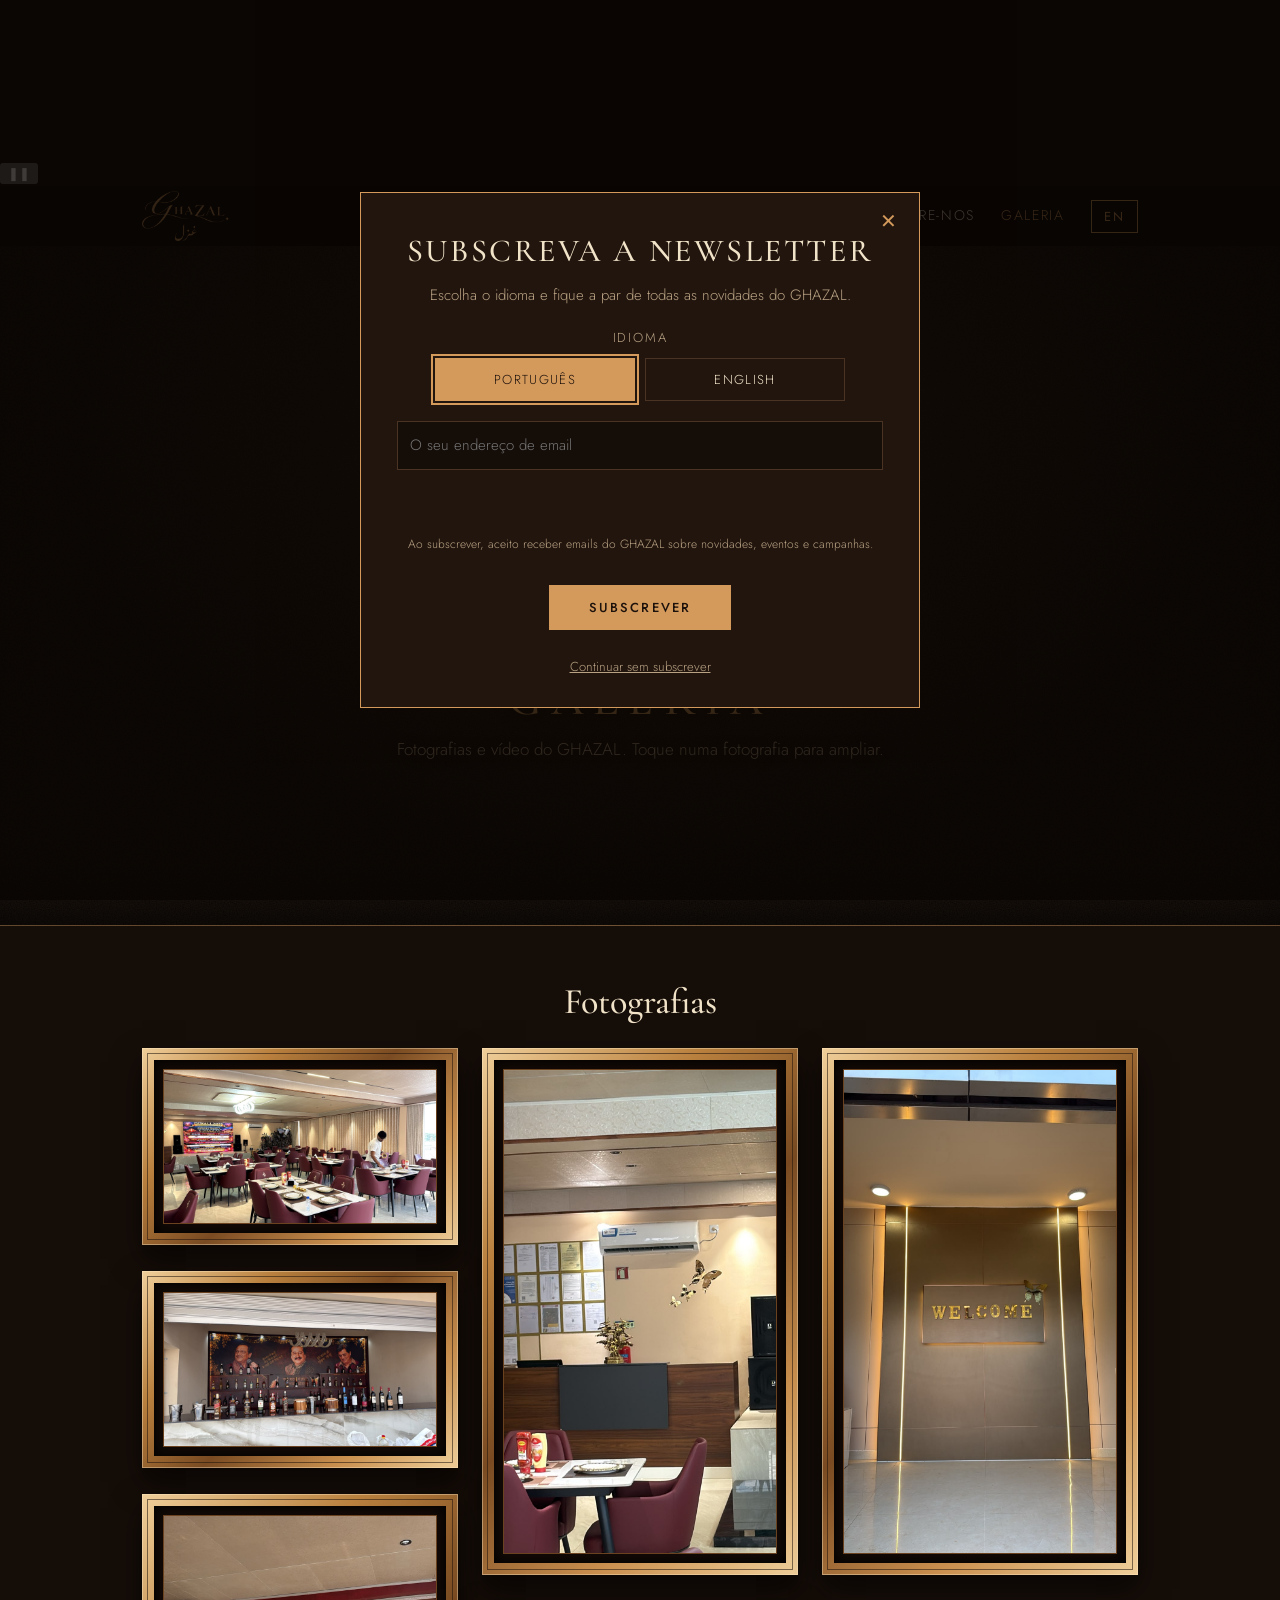
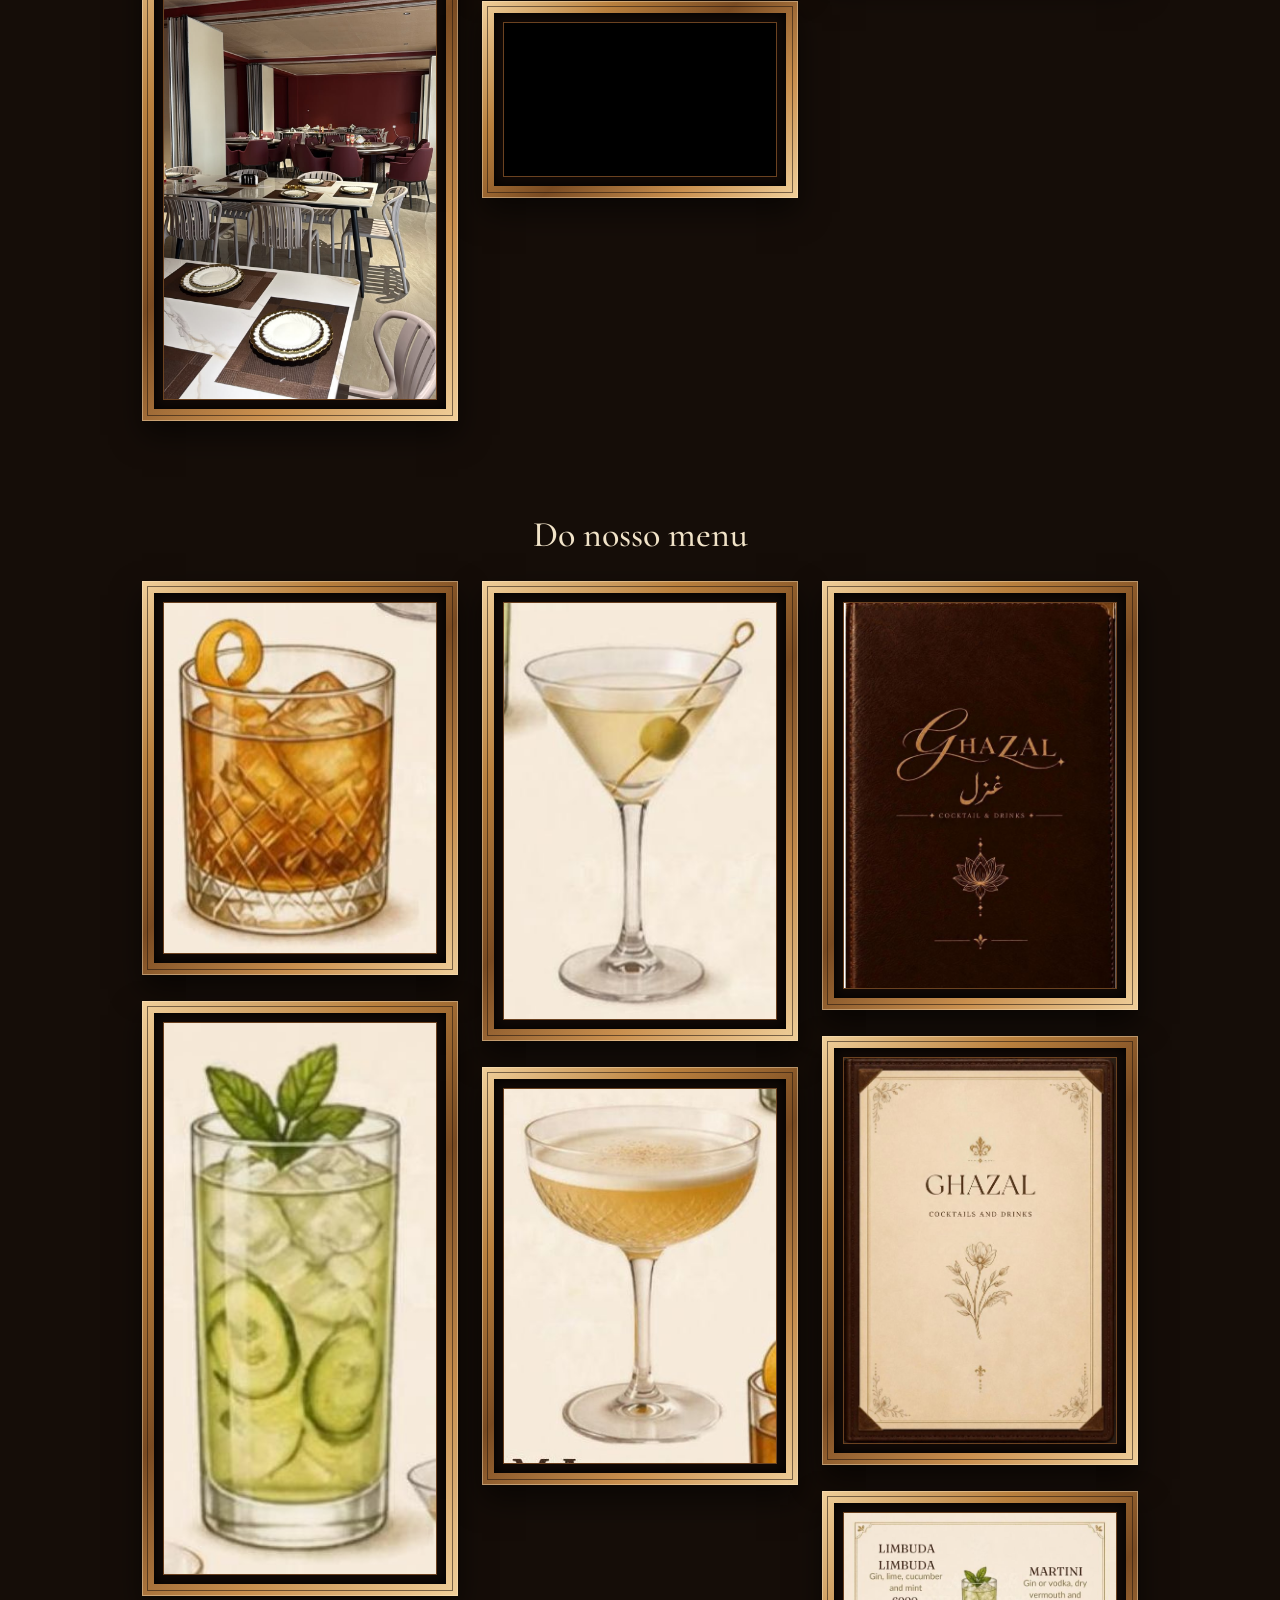
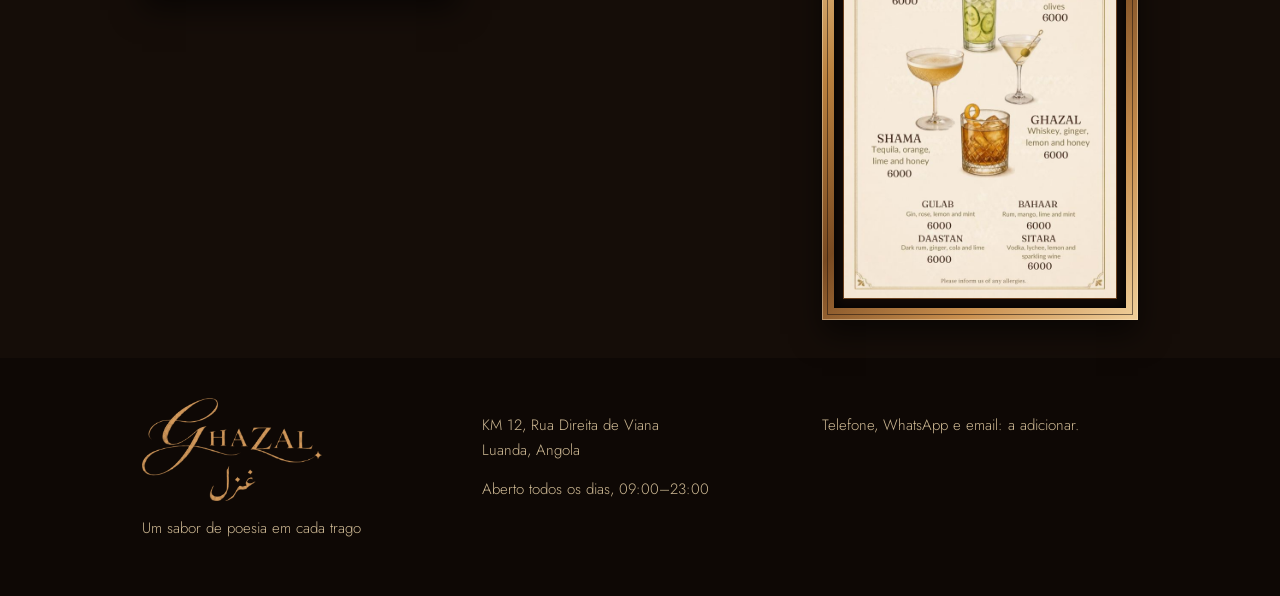
==== gallery.html @ c73257ca "Update gallery.html" ====
<!DOCTYPE html><html lang="pt"><head><meta charset="utf-8"><meta name="viewport" content="width=device-width, initial-scale=1, viewport-fit=cover">
<title>Galeria | GHAZAL Restaurante, Viana, Luanda</title>
<meta name="description" content="Galeria do restaurante GHAZAL, KM 12, Rua Direita de Viana, Luanda: cocktails e menu. Aberto todos os dias das 9h às 23h.">
<meta property="og:title" content="Galeria | GHAZAL Restaurante"><meta property="og:type" content="website"><link rel="canonical" href="https://dineatghazal.vercel.app/gallery"><link rel="alternate" hreflang="pt" href="https://dineatghazal.vercel.app/gallery"><link rel="alternate" hreflang="en" href="https://dineatghazal.vercel.app/gallery?lang=en"><meta property="og:url" content="https://dineatghazal.vercel.app/gallery">
<link rel="icon" href="/favicon.ico" sizes="any"><link rel="icon" type="image/png" sizes="32x32" href="/img/favicon-32.png"><link rel="icon" type="image/png" sizes="16x16" href="/img/favicon-16.png"><link rel="apple-touch-icon" href="/img/apple-touch-icon.png"><link rel="manifest" href="/site.webmanifest"><meta name="theme-color" content="#150d08"><link rel="preconnect" href="https://fonts.googleapis.com"><link rel="preconnect" href="https://fonts.gstatic.com" crossorigin>
<link href="https://fonts.googleapis.com/css2?family=Cormorant+Garamond:ital,wght@0,500;0,600;1,500&family=Jost:wght@300;400;500&display=swap" rel="stylesheet">
<link rel="stylesheet" href="/css/style.css"><link rel="stylesheet" href="/css/gallery.css"></head><body><div class="vbg" aria-hidden="true"><video autoplay muted loop playsinline preload="metadata" poster="/img/video1-poster.jpg" tabindex="-1"><source src="/video/hero.mp4" type="video/mp4"></video><div class="vshade"></div></div><button class="vpp" id="vpp" type="button" aria-label="Pause background video">❚❚</button>

<header><div class="wrap"><nav><a class="brand" href="/" aria-label="GHAZAL"><img class="logo" src="/img/logo.png" alt="GHAZAL غزل" width="140" height="80" style="height:50px;width:auto;display:block"></a><button id="burger" aria-expanded="false" aria-controls="nv">Menu</button>
<ul id="nv"><li><a href="/#about">About</a></li><li><a href="/#menu">Menu</a></li><li><a href="/#reserve">Reserve</a></li><li><a href="/#visit">Find us</a></li><li><a href="/gallery" aria-current="page">Gallery</a></li><li><button id="lang" class="btn" style="padding:6px 12px" aria-label="Language">EN</button></li></ul></nav></div></header>
<main id="top-of-page">
<section class="ghero"><div class="ginner"><img class="glogo" src="/img/logo.png" alt="GHAZAL غزل" width="380" height="218"><div class="orn">✦</div><h1>Gallery</h1><p class="sub">Photos and video from GHAZAL. Tap a photo to enlarge it.</p></div></section>
<section class="gsec"><div class="wrap"><h2>Photos</h2><div class="grid" id="grid"></div><p class="note" id="empty" hidden>Photos will be added soon.</p></div></section>
<section class="gsec"><div class="wrap"><h2>From our menu</h2><div class="grid" id="grid2"></div></div></section>
</main>
<dialog id="dlg" aria-label="Gallery"><img id="big" alt=""><p id="cap"></p><button class="lb x" id="x" data-l="Close" aria-label="Close">✕</button><button class="lb p" id="pv" data-l="Previous" aria-label="Previous">‹</button><button class="lb n" id="nx" data-l="Next" aria-label="Next">›</button></dialog>
<footer><div class="wrap fgrid"><div><img class="logo" src="/img/logo.png" alt="GHAZAL غزل" width="180" height="103" style="width:180px;height:auto;display:block;margin-bottom:8px"><p>A taste of poetry in every bite</p></div>
<div><p>KM 12, Rua Direita de Viana<br>Luanda, Angola</p><p>Open daily 09:00–23:00</p></div>
<div><p id="fc">Phone, WhatsApp and email: to be added.</p></div></div></footer>
<button id="top" aria-label="Back to top">↑</button>
<script src="/js/bg.js"></script><script src="/js/gallery.js"></script><script src="/js/welcome.js"></script><script src="/js/widget.js"></script></body></html>
---- css/style.css ----
:root{--bg:#f6ecdb;--ink:#2a1810;--card:#fffaf0;--gold:#a8702f;--dark:#1d110b;--line:#d9c3a0;--mut:#6b5646;color-scheme:light}.teaser{display:grid;grid-template-columns:repeat(4,1fr);gap:12px;margin-bottom:8px}.teaser img{width:100%;aspect-ratio:3/4;object-fit:cover;border:1px solid var(--line)}@media(max-width:600px){.teaser{grid-template-columns:repeat(2,1fr)}}

*{box-sizing:border-box}html{scroll-behavior:smooth;scroll-padding-top:70px;height:auto}
:root{padding-top:env(safe-area-inset-top,0px);padding-bottom:env(safe-area-inset-bottom,0px)}
body{margin:0;background:var(--bg);color:var(--ink);font:300 17px/1.65 Jost,system-ui,sans-serif}
h1,h2,h3{font-family:'Cormorant Garamond',Georgia,serif;font-weight:500;line-height:1.1;margin:0}
a{color:inherit}.wrap{max-width:1040px;margin:auto;padding:0 22px}
header{position:sticky;top:env(safe-area-inset-top,0px);z-index:20;background:var(--dark);color:#f1e3c8}
nav{display:flex;align-items:center;justify-content:space-between;height:60px}
.brand{font:500 26px 'Cormorant Garamond',serif;letter-spacing:.2em;text-decoration:none;color:#d49a5c}
nav ul{display:flex;gap:26px;list-style:none;margin:0;padding:0}nav a{text-decoration:none;font-size:14px;letter-spacing:.12em;text-transform:uppercase}
#burger{display:none;background:none;border:1px solid #d49a5c;color:#d49a5c;padding:6px 12px;font:inherit;cursor:pointer}
@media(max-width:760px){#burger{display:block}nav ul{display:none;position:absolute;top:60px;left:0;right:0;background:var(--dark);flex-direction:column;padding:18px 22px;gap:16px}nav ul.open{display:flex}}
.hero{background:#241510;color:#f1e3c8;text-align:center;padding:64px 0 72px}
.hero img{width:min(420px,80%);height:auto;border-radius:4px}
.hero p.k{letter-spacing:.3em;text-transform:uppercase;font-size:13px;color:#d49a5c;margin:26px 0 8px}
.hero h1{font-size:clamp(34px,6vw,58px);font-style:italic}
.btns{display:flex;gap:12px;justify-content:center;flex-wrap:wrap;margin-top:30px}
.btn{display:inline-block;padding:13px 26px;border:1px solid #d49a5c;color:#d49a5c;text-decoration:none;font-size:13px;letter-spacing:.16em;text-transform:uppercase;background:none;cursor:pointer;font-family:inherit}
.btn.f{background:#d49a5c;color:#1d110b}.btn:hover{opacity:.85}
section{padding:78px 0}section h2{font-size:clamp(32px,5vw,46px);text-align:center;margin-bottom:10px}
.sub{text-align:center;color:var(--mut);max-width:600px;margin:0 auto 38px}
.orn{color:var(--gold);text-align:center;letter-spacing:.5em;margin-bottom:6px}
.two{display:grid;grid-template-columns:1fr 1fr;gap:44px;align-items:start}@media(max-width:760px){.two{grid-template-columns:1fr}}
.tabs{display:flex;flex-wrap:wrap;gap:8px;justify-content:center;margin-bottom:30px}
.tabs button{border:1px solid var(--line);background:none;color:var(--ink);padding:8px 16px;font:inherit;font-size:14px;cursor:pointer}
.tabs button[aria-pressed=true]{background:var(--gold);color:#fff;border-color:var(--gold)}
.items{columns:2;column-gap:48px}@media(max-width:760px){.items{columns:1}}
.it{break-inside:avoid;padding:14px 0;border-bottom:1px solid var(--line)}
.it div{display:flex;justify-content:space-between;gap:14px;font:500 21px 'Cormorant Garamond',serif}.it b{font-weight:600;color:var(--gold);white-space:nowrap}
.it span{font-size:15px;color:var(--mut)}
.note{text-align:center;font-size:14px;color:var(--mut);margin-top:26px}
.alt{background:var(--card)}
table{border-collapse:collapse;width:100%}td{padding:8px 0;border-bottom:1px solid var(--line)}td:last-child{text-align:right}
form{display:grid;gap:14px}.row{display:grid;grid-template-columns:1fr 1fr;gap:14px}@media(max-width:560px){.row{grid-template-columns:1fr}}
label{font-size:14px;display:block}input,select,textarea{width:100%;padding:11px;margin-top:4px;border:1px solid var(--line);background:var(--bg);color:var(--ink);font:inherit}
.err{color:#b3392b;font-size:13px;min-height:1em}.hp{position:absolute;left:-9999px}
#res{margin-top:16px;padding:16px;border:1px solid var(--gold);display:none}
footer{background:var(--dark);color:#cdb893;text-align:center;padding:40px 0;font-size:15px}
#top{position:fixed;left:18px;bottom:calc(78px + env(safe-area-inset-bottom,0px));width:44px;height:44px;border-radius:50%;border:1px solid var(--gold);background:var(--dark);color:var(--gold);cursor:pointer;display:none;font-size:18px}
.split{display:grid;grid-template-columns:1.1fr 1fr;gap:40px;align-items:center;text-align:left}.split img{width:100%;height:auto;border-radius:4px}
.hero{padding:56px 0}.hero .lead{font-size:19px;opacity:.85}@media(max-width:760px){.split{grid-template-columns:1fr}}
.ph{width:100%;height:auto;border-radius:4px}
.cat{margin:40px 0 4px;text-align:left;font-size:34px;border-bottom:2px solid var(--gold);padding-bottom:6px}
.dish{display:flex;gap:16px;align-items:center;justify-content:space-between;padding:16px 0;border-bottom:1px solid var(--line)}
.dish h3{font-size:22px;font-weight:600}.dish p{margin:2px 0 4px;font-size:15px;color:var(--mut)}.dish b{color:var(--gold);font-weight:500}
.th{flex:0 0 76px;height:76px;border:1px solid var(--line);background:var(--dark) center/cover;display:grid;place-items:center;color:#d49a5c;font-size:20px}
.fgrid{display:grid;grid-template-columns:repeat(3,1fr);gap:24px;text-align:left}@media(max-width:760px){.fgrid{grid-template-columns:1fr}}

:root{--leather:#2a1810 url("data:image/svg+xml,%3Csvg xmlns='http://www.w3.org/2000/svg' width='300' height='300'%3E%3Cfilter id='n'%3E%3CfeTurbulence type='fractalNoise' baseFrequency='.9' numOctaves='3' seed='4'/%3E%3CfeColorMatrix values='0 0 0 0 .1 0 0 0 0 .05 0 0 0 0 .02 0 0 0 .55 0'/%3E%3C/filter%3E%3Crect width='300' height='300' filter='url(%23n)'/%3E%3C/svg%3E");--paper:url("data:image/svg+xml,%3Csvg xmlns='http://www.w3.org/2000/svg' width='300' height='300'%3E%3Cfilter id='n'%3E%3CfeTurbulence type='fractalNoise' baseFrequency='.6' numOctaves='3' seed='4'/%3E%3CfeColorMatrix values='0 0 0 0 .55 0 0 0 0 .4 0 0 0 0 .2 0 0 0 .22 0'/%3E%3C/filter%3E%3Crect width='300' height='300' filter='url(%23n)'/%3E%3C/svg%3E")}
body{background-color:var(--bg);background-image:var(--paper)}
header,.hero,footer{background:#2a1810 url("data:image/svg+xml,%3Csvg xmlns='http://www.w3.org/2000/svg' width='300' height='300'%3E%3Cfilter id='n'%3E%3CfeTurbulence type='fractalNoise' baseFrequency='.9' numOctaves='3' seed='4'/%3E%3CfeColorMatrix values='0 0 0 0 .1 0 0 0 0 .05 0 0 0 0 .02 0 0 0 .55 0'/%3E%3C/filter%3E%3Crect width='300' height='300' filter='url(%23n)'/%3E%3C/svg%3E");}
.hero{box-shadow:inset 0 0 120px rgba(0,0,0,.55);border-bottom:3px solid #d49a5c}
.alt{background-color:var(--card);background-image:var(--paper)}

.brand,.hero h1{text-shadow:0 1px 0 #0006}

.walk{font:300 22px/1.4 Jost,sans-serif;margin-top:14px;opacity:.9;letter-spacing:.02em}.portrait{aspect-ratio:2/3;max-width:380px;width:100%;margin-left:auto;display:grid;place-items:center;padding:28px;border:1px solid #d49a5c66;background:radial-gradient(ellipse at 50% 35%,#4a2d1d,#1d110b)}.portrait img{width:100%;height:auto;border:0;box-shadow:none;border-radius:0}@media(max-width:760px){.portrait{margin:0 auto;max-width:300px}}

:root{--bg:#150d08;--ink:#f1e3c8;--card:#21150e;--gold:#d49a5c;--dark:#0e0805;--line:#4a3322;--mut:#b9a283;color-scheme:dark}
body{background-image:none}.alt{background-image:none;background-color:var(--card)}
header,.hero,footer{background:var(--dark)}.hero{box-shadow:none;border-bottom:0}
.hero1{text-align:center;padding:64px 0 72px}.hero1 img{width:min(420px,80%);height:auto;border-radius:4px}
.tabs button[aria-pressed=true]{color:#150d08}
---- css/gallery.css ----
.ghero{position:relative;text-align:center;padding:48px 20px 56px;background:radial-gradient(ellipse at 50% 28%,rgba(212,154,92,.2),transparent 62%),url("data:image/svg+xml,%3Csvg xmlns='http://www.w3.org/2000/svg' width='240' height='240'%3E%3Cfilter id='n'%3E%3CfeTurbulence type='fractalNoise' baseFrequency='.85' numOctaves='3' seed='7'/%3E%3CfeColorMatrix values='0 0 0 0 .8 0 0 0 0 .55 0 0 0 0 .3 0 0 0 .09 0'/%3E%3C/filter%3E%3Crect width='240' height='240' filter='url(%23n)'/%3E%3C/svg%3E"),var(--dark);border-bottom:1px solid #d49a5c66;box-shadow:inset 0 -50px 70px -50px #000}
.glogo{display:block;margin:0 auto;width:min(380px,72%);height:auto;filter:drop-shadow(0 6px 22px rgba(212,154,92,.28))}
.ghero .orn{margin-top:14px}.ghero h1{font-size:clamp(30px,5vw,46px);letter-spacing:.22em;text-transform:uppercase;color:#d49a5c}.ghero .sub{margin:10px auto 0}
.gsec{padding:56px 0 8px}.gsec h2{font-size:clamp(26px,4vw,36px);margin-bottom:26px}
.frame{position:relative;display:block;width:100%;padding:12px;border:0;margin:0;background:linear-gradient(135deg,#f0cf9a 0%,#b9803e 26%,#7a4b22 50%,#c98f4e 76%,#f0cf9a 100%);box-shadow:0 14px 28px rgba(0,0,0,.55),inset 0 0 0 1px rgba(255,235,200,.4)}
.frame:before{content:"";position:absolute;inset:5px;border:1px solid rgba(29,17,11,.55);pointer-events:none;z-index:2}
.frame .mat{display:block;padding:9px;background:#120a06;box-shadow:inset 0 0 14px #000}
.frame img,.frame video{display:block;width:100%;height:auto;border:1px solid #6b4220;background:#000}
.gv{margin:0 auto;max-width:340px}
.grid{columns:3 260px;column-gap:24px;padding-bottom:30px}
.grid button.frame{break-inside:avoid;margin:0 0 26px;cursor:zoom-in;transition:transform .25s ease,box-shadow .25s ease}
.grid button.frame:hover{transform:translateY(-4px);box-shadow:0 20px 34px rgba(0,0,0,.6),inset 0 0 0 1px rgba(255,235,200,.4)}
.grid button.frame:focus-visible{outline:2px solid #fff;outline-offset:3px}
@media(prefers-reduced-motion:reduce){.grid button.frame{transition:none}.grid button.frame:hover{transform:none}}
dialog{border:0;padding:0;background:transparent;max-width:96vw;max-height:96vh;color:#f1e3c8;overflow:visible}dialog::backdrop{background:rgba(8,4,2,.93)}
dialog img{max-width:92vw;max-height:78vh;display:block;margin:auto;border:12px solid #b9803e;outline:1px solid #f0cf9a;box-shadow:0 0 0 6px #120a06,0 20px 50px #000}dialog p{text-align:center;margin:18px 0 0;font-size:15px}
.lb{position:fixed;top:50%;transform:translateY(-50%);background:var(--dark);border:1px solid var(--gold);color:var(--gold);width:44px;height:44px;border-radius:50%;cursor:pointer;font-size:20px}
.lb.p{left:10px}.lb.n{right:10px}.lb.x{top:calc(18px + env(safe-area-inset-top,0px));right:12px;transform:none}
nav a[aria-current]{color:#d49a5c}
.ghero{display:grid;place-items:center;min-height:min(80vh,680px);overflow:hidden;padding:56px 20px;background-color:#0e0805}
.gbg{position:absolute;inset:0;width:100%;height:100%;object-fit:cover;z-index:0}
.gshade{position:absolute;inset:0;z-index:1;background:radial-gradient(ellipse at 50% 42%,rgba(14,8,5,.3),rgba(14,8,5,.78) 78%),linear-gradient(180deg,rgba(14,8,5,.6),rgba(14,8,5,.15) 38%,rgba(14,8,5,.92))}
.ginner{position:relative;z-index:2;text-align:center;text-shadow:0 2px 14px rgba(0,0,0,.7)}
.gpp{position:absolute;z-index:3;right:16px;bottom:16px;width:40px;height:40px;border-radius:50%;background:rgba(14,8,5,.7);border:1px solid #d49a5c;color:#d49a5c;cursor:pointer;font-size:13px}
.gpp:focus-visible{outline:2px solid #fff;outline-offset:2px}
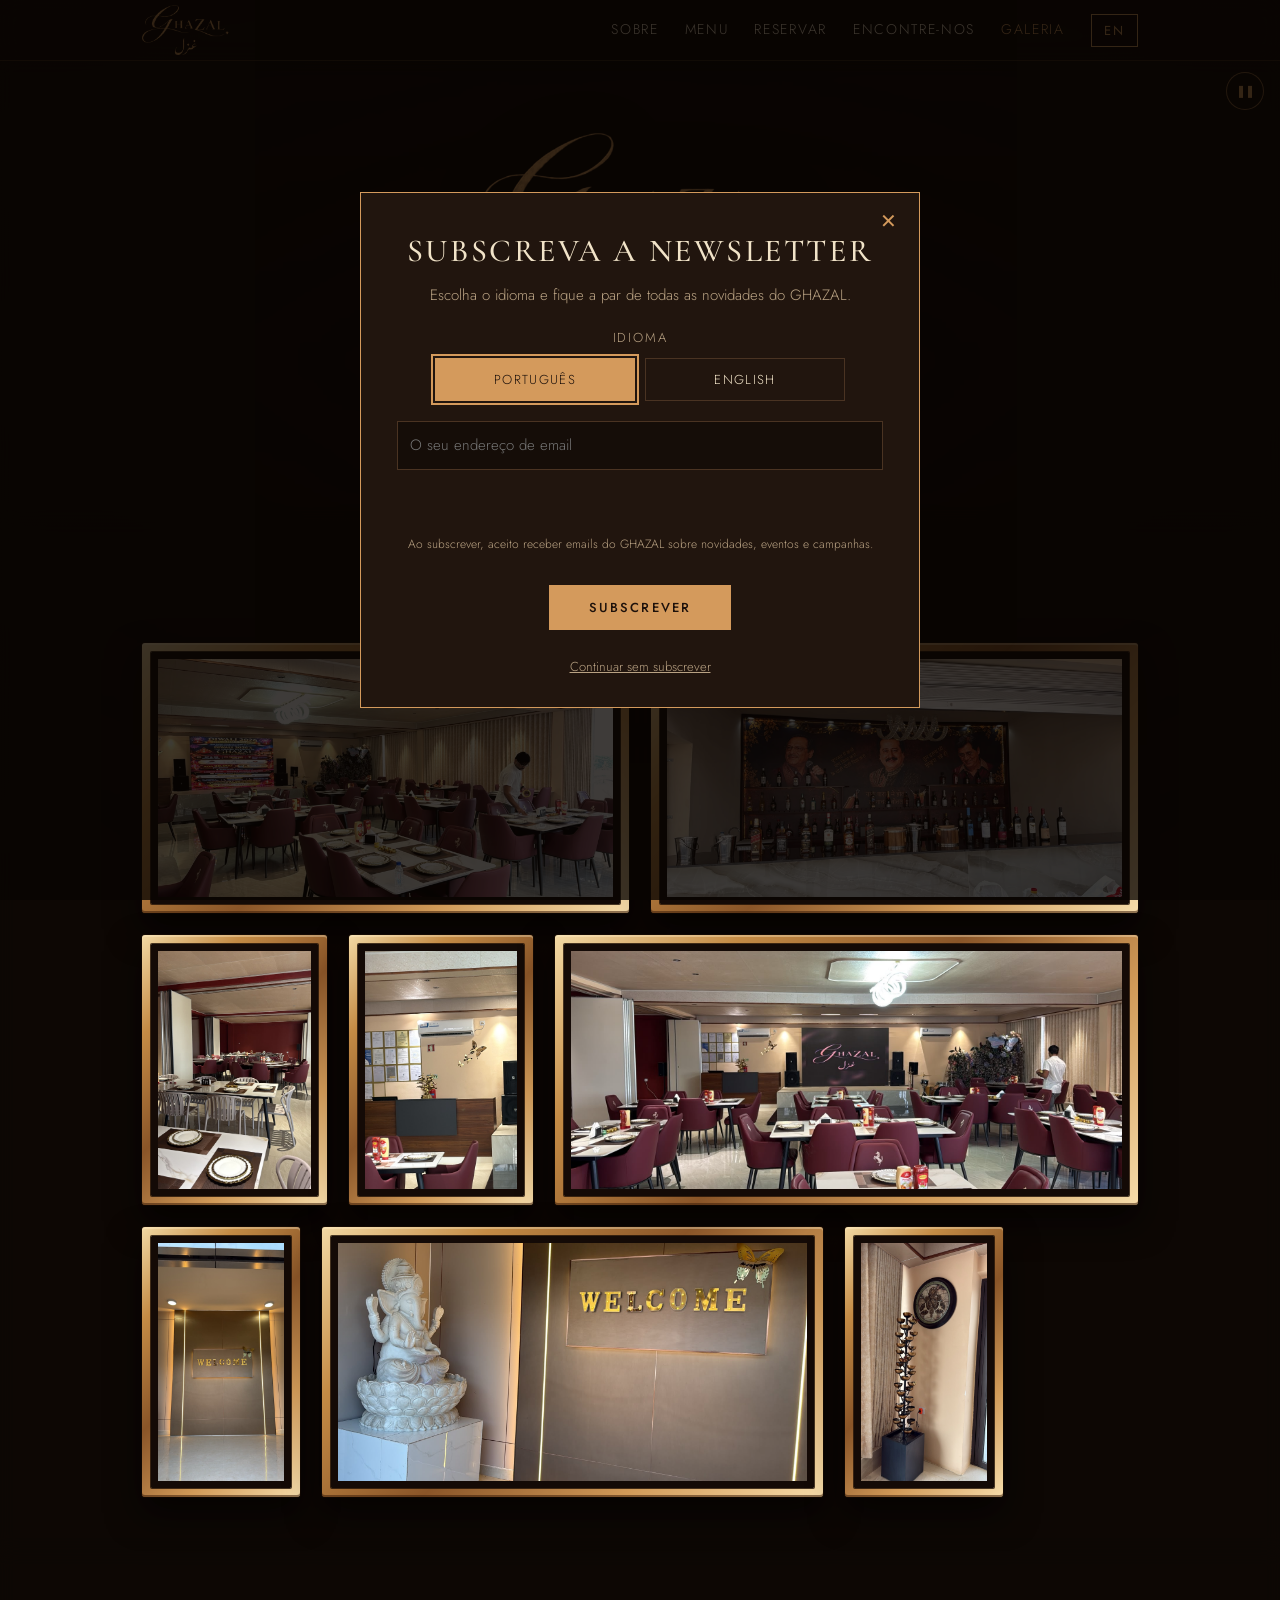
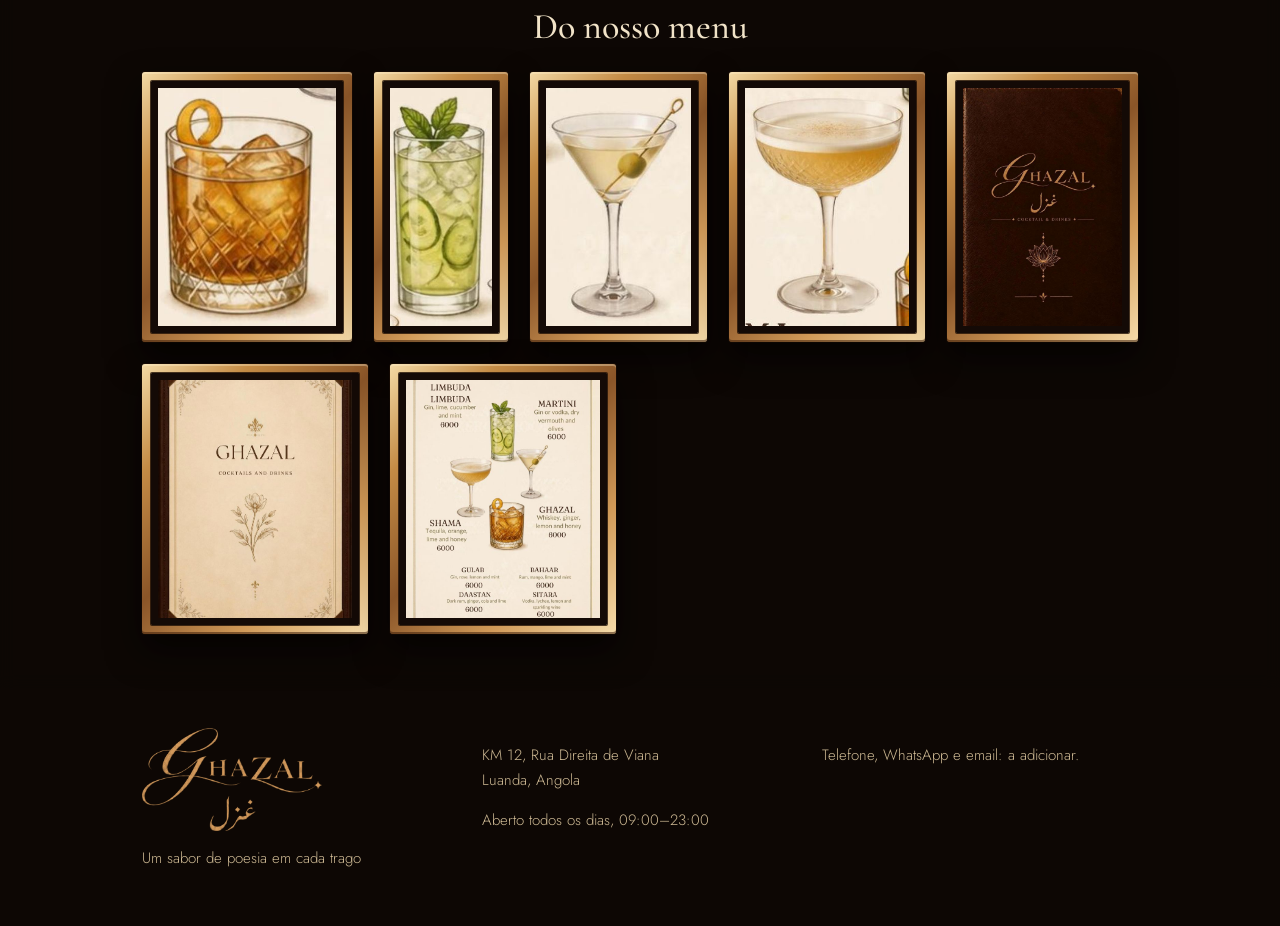
==== commit 44079b71: "Update gallery.html" ====
--- a/gallery.html
+++ b/gallery.html
@@ -4,7 +4,7 @@
 <meta property="og:title" content="Galeria | GHAZAL Restaurante"><meta property="og:type" content="website"><link rel="canonical" href="https://dineatghazal.vercel.app/gallery"><link rel="alternate" hreflang="pt" href="https://dineatghazal.vercel.app/gallery"><link rel="alternate" hreflang="en" href="https://dineatghazal.vercel.app/gallery?lang=en"><meta property="og:url" content="https://dineatghazal.vercel.app/gallery">
 <link rel="icon" href="/favicon.ico" sizes="any"><link rel="icon" type="image/png" sizes="32x32" href="/img/favicon-32.png"><link rel="icon" type="image/png" sizes="16x16" href="/img/favicon-16.png"><link rel="apple-touch-icon" href="/img/apple-touch-icon.png"><link rel="manifest" href="/site.webmanifest"><meta name="theme-color" content="#150d08"><link rel="preconnect" href="https://fonts.googleapis.com"><link rel="preconnect" href="https://fonts.gstatic.com" crossorigin>
 <link href="https://fonts.googleapis.com/css2?family=Cormorant+Garamond:ital,wght@0,500;0,600;1,500&family=Jost:wght@300;400;500&display=swap" rel="stylesheet">
-<link rel="stylesheet" href="/css/style.css"><link rel="stylesheet" href="/css/gallery.css"></head><body><div class="vbg" aria-hidden="true"><video autoplay muted loop playsinline preload="metadata" poster="/img/video1-poster.jpg" tabindex="-1"><source src="/video/hero.mp4" type="video/mp4"></video><div class="vshade"></div></div><button class="vpp" id="vpp" type="button" aria-label="Pause background video">❚❚</button>
+<link rel="stylesheet" href="/css/style.css"><link rel="stylesheet" href="/css/gallery.css"></head><body><div class="vbg" aria-hidden="true"><video autoplay muted loop playsinline preload="metadata" poster="/img/video1-poster.jpg" tabindex="-1"></video><div class="vshade"></div></div><button class="vpp" id="vpp" type="button" aria-label="Pause background video">❚❚</button>
 
 <header><div class="wrap"><nav><a class="brand" href="/" aria-label="GHAZAL"><img class="logo" src="/img/logo.png" alt="GHAZAL غزل" width="140" height="80" style="height:50px;width:auto;display:block"></a><button id="burger" aria-expanded="false" aria-controls="nv">Menu</button>
 <ul id="nv"><li><a href="/#about">About</a></li><li><a href="/#menu">Menu</a></li><li><a href="/#reserve">Reserve</a></li><li><a href="/#visit">Find us</a></li><li><a href="/gallery" aria-current="page">Gallery</a></li><li><button id="lang" class="btn" style="padding:6px 12px" aria-label="Language">EN</button></li></ul></nav></div></header>
--- a/css/style.css
+++ b/css/style.css
@@ -1,4 +1,4 @@
-:root{--bg:#f6ecdb;--ink:#2a1810;--card:#fffaf0;--gold:#a8702f;--dark:#1d110b;--line:#d9c3a0;--mut:#6b5646;color-scheme:light}.teaser{display:grid;grid-template-columns:repeat(4,1fr);gap:12px;margin-bottom:8px}.teaser img{width:100%;aspect-ratio:3/4;object-fit:cover;border:1px solid var(--line)}@media(max-width:600px){.teaser{grid-template-columns:repeat(2,1fr)}}
+:root{--bg:#f6ecdb;--ink:#2a1810;--card:#fffaf0;--gold:#a8702f;--dark:#1d110b;--line:#d9c3a0;--mut:#6b5646;color-scheme:light}
 
 *{box-sizing:border-box}html{scroll-behavior:smooth;scroll-padding-top:70px;height:auto}
 :root{padding-top:env(safe-area-inset-top,0px);padding-bottom:env(safe-area-inset-bottom,0px)}
@@ -47,18 +47,46 @@
 .th{flex:0 0 76px;height:76px;border:1px solid var(--line);background:var(--dark) center/cover;display:grid;place-items:center;color:#d49a5c;font-size:20px}
 .fgrid{display:grid;grid-template-columns:repeat(3,1fr);gap:24px;text-align:left}@media(max-width:760px){.fgrid{grid-template-columns:1fr}}
 
-:root{--leather:#2a1810 url("data:image/svg+xml,%3Csvg xmlns='http://www.w3.org/2000/svg' width='300' height='300'%3E%3Cfilter id='n'%3E%3CfeTurbulence type='fractalNoise' baseFrequency='.9' numOctaves='3' seed='4'/%3E%3CfeColorMatrix values='0 0 0 0 .1 0 0 0 0 .05 0 0 0 0 .02 0 0 0 .55 0'/%3E%3C/filter%3E%3Crect width='300' height='300' filter='url(%23n)'/%3E%3C/svg%3E");--paper:url("data:image/svg+xml,%3Csvg xmlns='http://www.w3.org/2000/svg' width='300' height='300'%3E%3Cfilter id='n'%3E%3CfeTurbulence type='fractalNoise' baseFrequency='.6' numOctaves='3' seed='4'/%3E%3CfeColorMatrix values='0 0 0 0 .55 0 0 0 0 .4 0 0 0 0 .2 0 0 0 .22 0'/%3E%3C/filter%3E%3Crect width='300' height='300' filter='url(%23n)'/%3E%3C/svg%3E")}
-body{background-color:var(--bg);background-image:var(--paper)}
-header,.hero,footer{background:#2a1810 url("data:image/svg+xml,%3Csvg xmlns='http://www.w3.org/2000/svg' width='300' height='300'%3E%3Cfilter id='n'%3E%3CfeTurbulence type='fractalNoise' baseFrequency='.9' numOctaves='3' seed='4'/%3E%3CfeColorMatrix values='0 0 0 0 .1 0 0 0 0 .05 0 0 0 0 .02 0 0 0 .55 0'/%3E%3C/filter%3E%3Crect width='300' height='300' filter='url(%23n)'/%3E%3C/svg%3E");}
-.hero{box-shadow:inset 0 0 120px rgba(0,0,0,.55);border-bottom:3px solid #d49a5c}
-.alt{background-color:var(--card);background-image:var(--paper)}
 
 .brand,.hero h1{text-shadow:0 1px 0 #0006}
 
 .walk{font:300 22px/1.4 Jost,sans-serif;margin-top:14px;opacity:.9;letter-spacing:.02em}.portrait{aspect-ratio:2/3;max-width:380px;width:100%;margin-left:auto;display:grid;place-items:center;padding:28px;border:1px solid #d49a5c66;background:radial-gradient(ellipse at 50% 35%,#4a2d1d,#1d110b)}.portrait img{width:100%;height:auto;border:0;box-shadow:none;border-radius:0}@media(max-width:760px){.portrait{margin:0 auto;max-width:300px}}
 
 :root{--bg:#150d08;--ink:#f1e3c8;--card:#21150e;--gold:#d49a5c;--dark:#0e0805;--line:#4a3322;--mut:#b9a283;color-scheme:dark}
-body{background-image:none}.alt{background-image:none;background-color:var(--card)}
-header,.hero,footer{background:var(--dark)}.hero{box-shadow:none;border-bottom:0}
 .hero1{text-align:center;padding:64px 0 72px}.hero1 img{width:min(420px,80%);height:auto;border-radius:4px}
 .tabs button[aria-pressed=true]{color:#150d08}
+
+/* ================= Video background (replaces the old leather/paper textures) ================= */
+html{background:#0e0805}
+body{background:transparent;position:relative}
+.vbg{position:fixed;inset:0;z-index:-1;overflow:hidden;background:#0e0805}
+.vbg video{position:absolute;inset:-3%;width:106%;height:106%;object-fit:cover;filter:saturate(1.08);transform:translateZ(0)}
+@media(min-width:900px){.vbg video{filter:blur(3px) saturate(1.08)}} /* source clip is portrait: soften it when stretched on wide screens */
+.vshade{position:absolute;inset:0;background:radial-gradient(ellipse at 50% 42%,rgba(14,8,5,.05),rgba(14,8,5,.5) 85%),linear-gradient(180deg,rgba(14,8,5,.4),rgba(14,8,5,.08) 40%,rgba(14,8,5,.55))}
+.vpp{position:fixed;z-index:15;right:16px;top:calc(72px + env(safe-area-inset-top,0px));width:38px;height:38px;border-radius:50%;background:rgba(14,8,5,.65);backdrop-filter:blur(6px);-webkit-backdrop-filter:blur(6px);border:1px solid #d49a5c99;color:#d49a5c;cursor:pointer;font-size:12px;letter-spacing:-1px}
+.vpp:hover{background:rgba(14,8,5,.85)}.vpp:focus-visible{outline:2px solid #fff;outline-offset:2px}
+
+header{background:rgba(14,8,5,.72);backdrop-filter:blur(12px);-webkit-backdrop-filter:blur(12px);border-bottom:1px solid #d49a5c33}
+@media(max-width:760px){nav ul{background:rgba(14,8,5,.96)}}
+.hero,.hero1{background:transparent;box-shadow:none;border:0}
+.hero1{min-height:calc(100svh - 60px);display:grid;place-items:center;padding:64px 0}
+.hero1 .hlogo{width:min(380px,76%);height:auto;border-radius:0;filter:drop-shadow(0 6px 26px rgba(0,0,0,.6))}
+.hero1 .wrap{position:relative}.hero1 .wrap:before{content:"";position:absolute;inset:-40px -10px;z-index:-1;background:radial-gradient(ellipse at center,rgba(14,8,5,.45),transparent 70%)}
+.hero1 .k{text-shadow:0 2px 12px rgba(0,0,0,.8)}.hero1 h1{text-shadow:0 3px 22px rgba(0,0,0,.85)}
+section{background:rgba(14,8,5,.7);backdrop-filter:blur(8px);-webkit-backdrop-filter:blur(8px)}
+.alt{background:rgba(33,21,14,.74)}
+footer{background:rgba(14,8,5,.92)}
+
+/* ================= Picture frames (shared by home teaser and gallery) =================
+   gold moulding -> dark mat -> photo */
+.frm{position:relative;display:block;margin:0;padding:9px;border:0;border-radius:3px;text-decoration:none;color:inherit;
+ background:linear-gradient(135deg,#f3d9a4 0%,#c48b45 22%,#8a5528 48%,#d19a58 74%,#f6dcaa 100%);
+ box-shadow:0 16px 34px rgba(0,0,0,.6),0 2px 0 rgba(255,240,205,.35) inset,0 -2px 0 rgba(60,30,10,.55) inset,0 0 0 1px rgba(30,16,6,.7)}
+.frm img{display:block;width:100%;height:100%;object-fit:cover;box-sizing:border-box;border:7px solid #140a06;border-radius:1px;
+ box-shadow:0 0 0 1px rgba(30,16,6,.8),inset 0 0 14px rgba(0,0,0,.6);transition:filter .4s ease}
+.frm:hover img{filter:brightness(1.07) saturate(1.05)}
+.frm:focus-visible{outline:2px solid #fff;outline-offset:3px}
+@media(prefers-reduced-motion:reduce){.frm img{transition:none}}
+.teaser{display:grid;grid-template-columns:repeat(4,1fr);gap:18px;margin-bottom:8px}
+.teaser .frm{aspect-ratio:4/5}
+@media(max-width:600px){.teaser{grid-template-columns:repeat(2,1fr);gap:14px}}
--- a/css/gallery.css
+++ b/css/gallery.css
@@ -1,25 +1,24 @@
-.ghero{position:relative;text-align:center;padding:48px 20px 56px;background:radial-gradient(ellipse at 50% 28%,rgba(212,154,92,.2),transparent 62%),url("data:image/svg+xml,%3Csvg xmlns='http://www.w3.org/2000/svg' width='240' height='240'%3E%3Cfilter id='n'%3E%3CfeTurbulence type='fractalNoise' baseFrequency='.85' numOctaves='3' seed='7'/%3E%3CfeColorMatrix values='0 0 0 0 .8 0 0 0 0 .55 0 0 0 0 .3 0 0 0 .09 0'/%3E%3C/filter%3E%3Crect width='240' height='240' filter='url(%23n)'/%3E%3C/svg%3E"),var(--dark);border-bottom:1px solid #d49a5c66;box-shadow:inset 0 -50px 70px -50px #000}
-.glogo{display:block;margin:0 auto;width:min(380px,72%);height:auto;filter:drop-shadow(0 6px 22px rgba(212,154,92,.28))}
-.ghero .orn{margin-top:14px}.ghero h1{font-size:clamp(30px,5vw,46px);letter-spacing:.22em;text-transform:uppercase;color:#d49a5c}.ghero .sub{margin:10px auto 0}
-.gsec{padding:56px 0 8px}.gsec h2{font-size:clamp(26px,4vw,36px);margin-bottom:26px}
-.frame{position:relative;display:block;width:100%;padding:12px;border:0;margin:0;background:linear-gradient(135deg,#f0cf9a 0%,#b9803e 26%,#7a4b22 50%,#c98f4e 76%,#f0cf9a 100%);box-shadow:0 14px 28px rgba(0,0,0,.55),inset 0 0 0 1px rgba(255,235,200,.4)}
-.frame:before{content:"";position:absolute;inset:5px;border:1px solid rgba(29,17,11,.55);pointer-events:none;z-index:2}
-.frame .mat{display:block;padding:9px;background:#120a06;box-shadow:inset 0 0 14px #000}
-.frame img,.frame video{display:block;width:100%;height:auto;border:1px solid #6b4220;background:#000}
-.gv{margin:0 auto;max-width:340px}
-.grid{columns:3 260px;column-gap:24px;padding-bottom:30px}
-.grid button.frame{break-inside:avoid;margin:0 0 26px;cursor:zoom-in;transition:transform .25s ease,box-shadow .25s ease}
-.grid button.frame:hover{transform:translateY(-4px);box-shadow:0 20px 34px rgba(0,0,0,.6),inset 0 0 0 1px rgba(255,235,200,.4)}
-.grid button.frame:focus-visible{outline:2px solid #fff;outline-offset:3px}
-@media(prefers-reduced-motion:reduce){.grid button.frame{transition:none}.grid button.frame:hover{transform:none}}
-dialog{border:0;padding:0;background:transparent;max-width:96vw;max-height:96vh;color:#f1e3c8;overflow:visible}dialog::backdrop{background:rgba(8,4,2,.93)}
-dialog img{max-width:92vw;max-height:78vh;display:block;margin:auto;border:12px solid #b9803e;outline:1px solid #f0cf9a;box-shadow:0 0 0 6px #120a06,0 20px 50px #000}dialog p{text-align:center;margin:18px 0 0;font-size:15px}
+/* Gallery page: video comes from the shared background layer (style.css) */
+.ghero{display:grid;place-items:center;text-align:center;min-height:min(56vh,460px);padding:56px 20px 40px;background:transparent}
+.glogo{display:block;margin:0 auto;width:min(340px,70%);height:auto;filter:drop-shadow(0 6px 26px rgba(0,0,0,.6))}
+.ghero .orn{margin-top:14px}
+.ghero h1{font-size:clamp(30px,5vw,46px);letter-spacing:.22em;text-transform:uppercase;color:#d49a5c;text-shadow:0 3px 20px rgba(0,0,0,.85)}
+.ghero .sub{margin:10px auto 0;color:#e6d5b6;text-shadow:0 2px 12px rgba(0,0,0,.8)}
+.gsec{padding:56px 0 24px}.gsec h2{font-size:clamp(26px,4vw,36px);margin-bottom:26px}
+
+/* Justified rows: every picture keeps its true proportions, every row has the same height, no gaps */
+.grid{--rh:270px;display:flex;flex-wrap:wrap;gap:22px;padding-bottom:30px}
+.grid::after{content:"";flex-grow:999}
+.grid .frm{height:var(--rh);flex-grow:calc(var(--r,1)*100);flex-basis:calc(var(--r,1)*var(--rh));cursor:zoom-in;transition:transform .3s ease,box-shadow .3s ease}
+.grid .frm:hover{transform:translateY(-4px);box-shadow:0 22px 40px rgba(0,0,0,.65),0 2px 0 rgba(255,240,205,.35) inset,0 -2px 0 rgba(60,30,10,.55) inset,0 0 0 1px rgba(30,16,6,.7)}
+@media(max-width:700px){.grid{--rh:180px;gap:16px}}
+@media(prefers-reduced-motion:reduce){.grid .frm{transition:none}.grid .frm:hover{transform:none}}
+
+/* Lightbox */
+dialog{border:0;padding:0;background:transparent;max-width:96vw;max-height:96vh;color:#f1e3c8;overflow:visible}
+dialog::backdrop{background:rgba(8,4,2,.93)}
+dialog img{max-width:92vw;max-height:78vh;display:block;margin:auto;border:7px solid #140a06;border-radius:2px;box-shadow:0 0 0 10px #c08846,0 0 0 11px #f3d9a4,0 0 0 12px #5a3416,0 26px 70px #000}
+dialog p{text-align:center;margin:22px 0 0;font-size:15px}
 .lb{position:fixed;top:50%;transform:translateY(-50%);background:var(--dark);border:1px solid var(--gold);color:var(--gold);width:44px;height:44px;border-radius:50%;cursor:pointer;font-size:20px}
 .lb.p{left:10px}.lb.n{right:10px}.lb.x{top:calc(18px + env(safe-area-inset-top,0px));right:12px;transform:none}
 nav a[aria-current]{color:#d49a5c}
-.ghero{display:grid;place-items:center;min-height:min(80vh,680px);overflow:hidden;padding:56px 20px;background-color:#0e0805}
-.gbg{position:absolute;inset:0;width:100%;height:100%;object-fit:cover;z-index:0}
-.gshade{position:absolute;inset:0;z-index:1;background:radial-gradient(ellipse at 50% 42%,rgba(14,8,5,.3),rgba(14,8,5,.78) 78%),linear-gradient(180deg,rgba(14,8,5,.6),rgba(14,8,5,.15) 38%,rgba(14,8,5,.92))}
-.ginner{position:relative;z-index:2;text-align:center;text-shadow:0 2px 14px rgba(0,0,0,.7)}
-.gpp{position:absolute;z-index:3;right:16px;bottom:16px;width:40px;height:40px;border-radius:50%;background:rgba(14,8,5,.7);border:1px solid #d49a5c;color:#d49a5c;cursor:pointer;font-size:13px}
-.gpp:focus-visible{outline:2px solid #fff;outline-offset:2px}
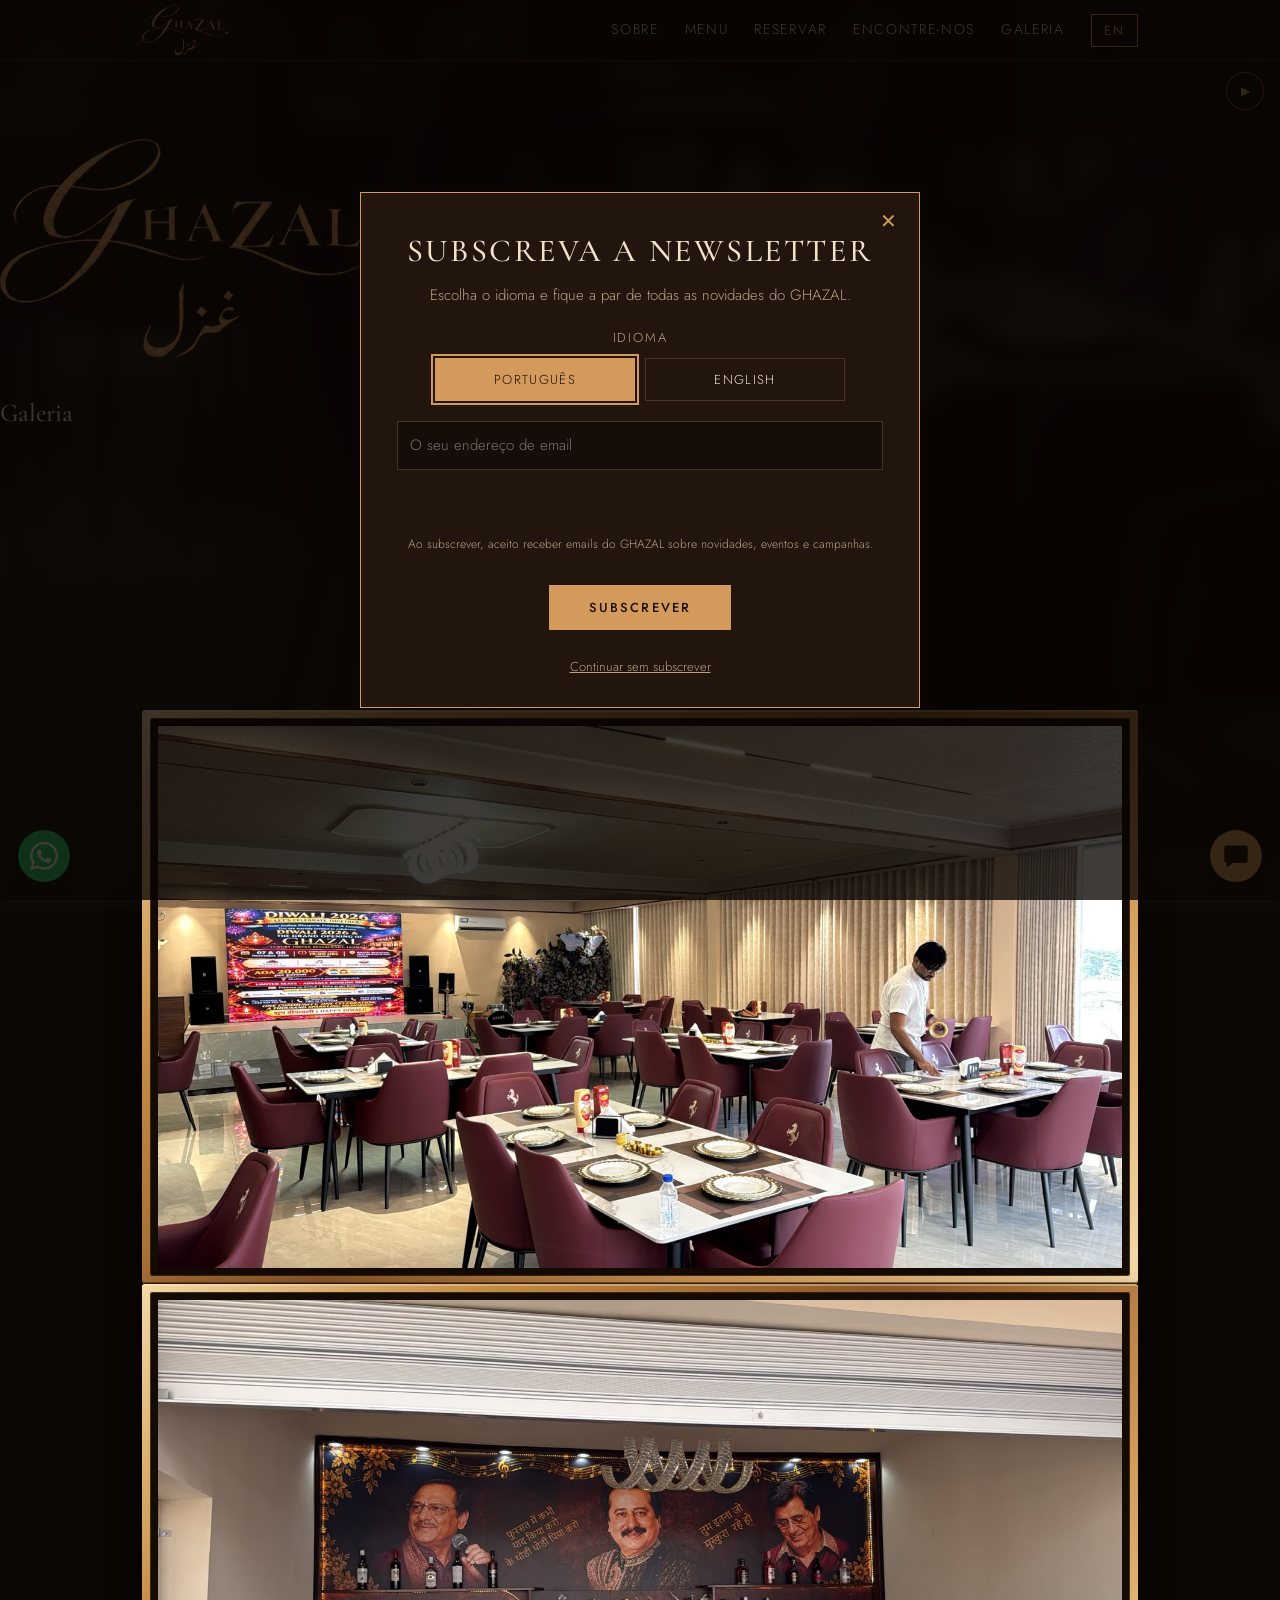
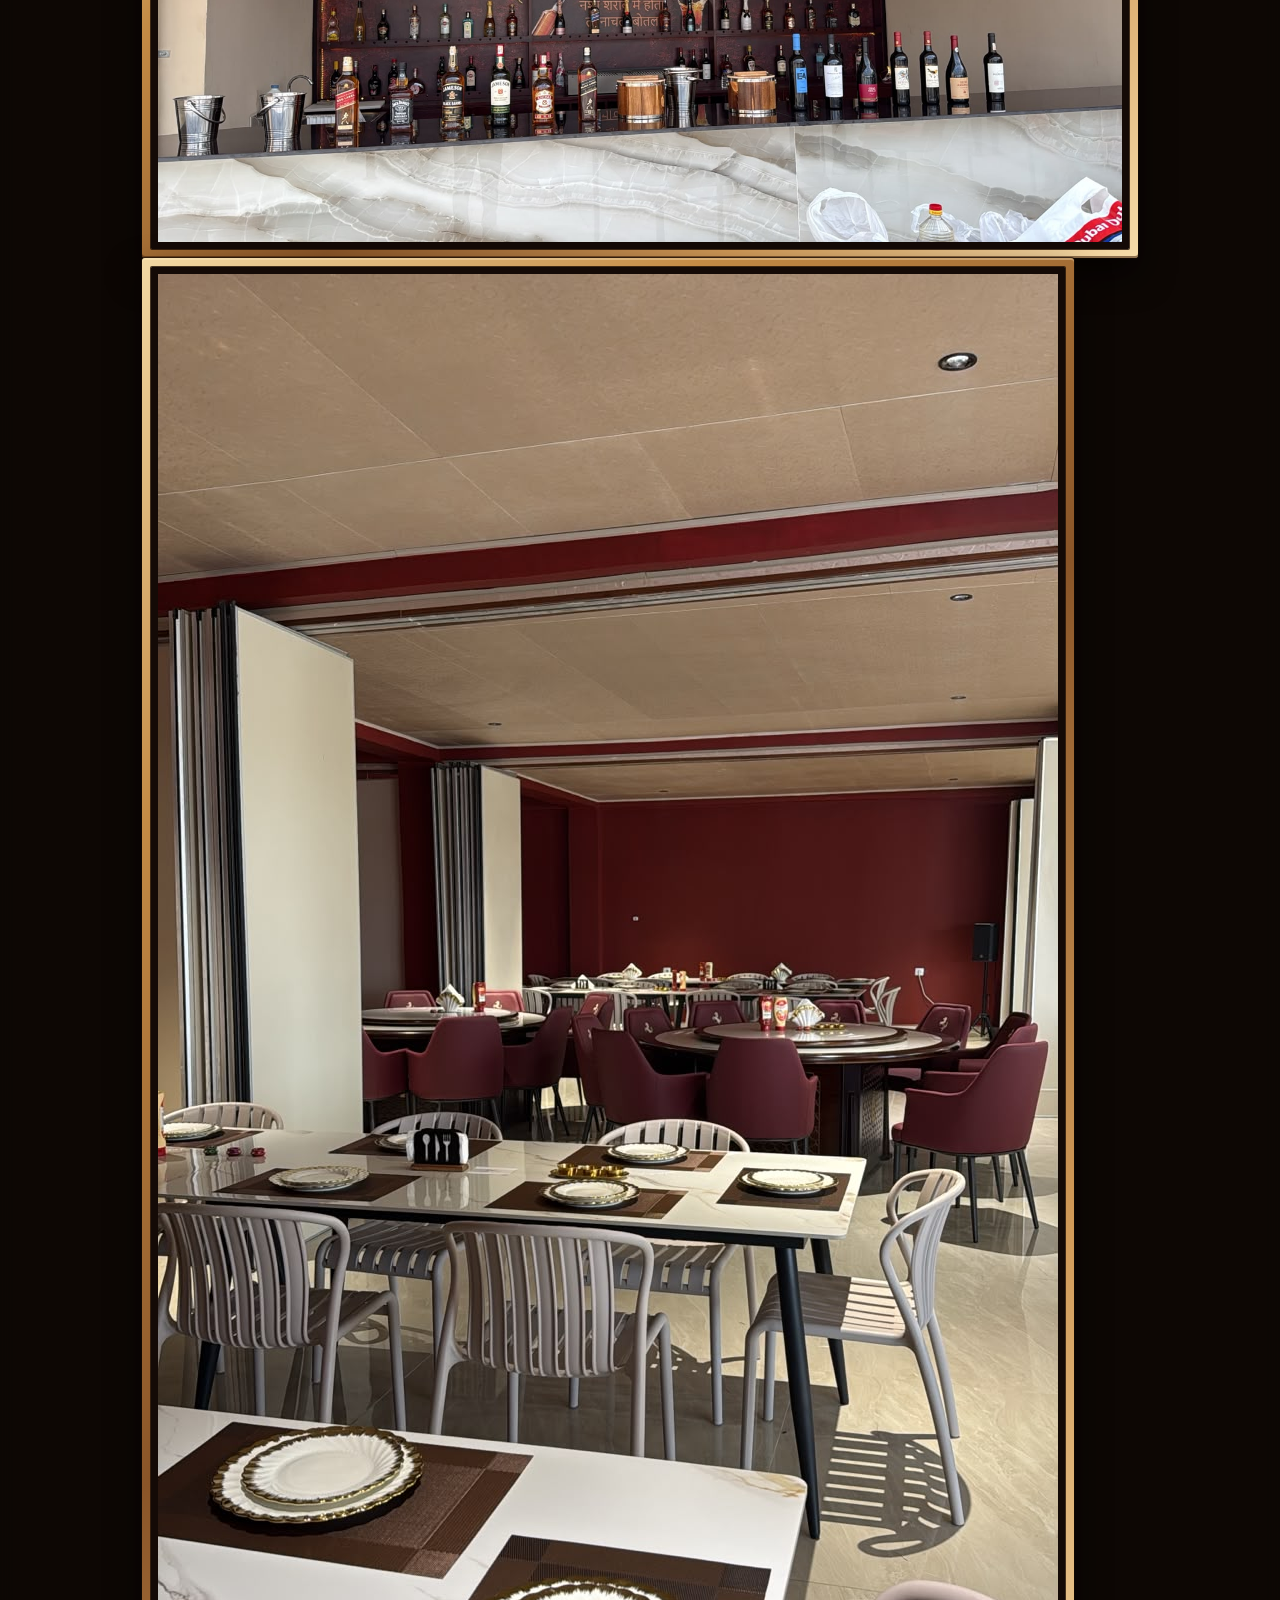
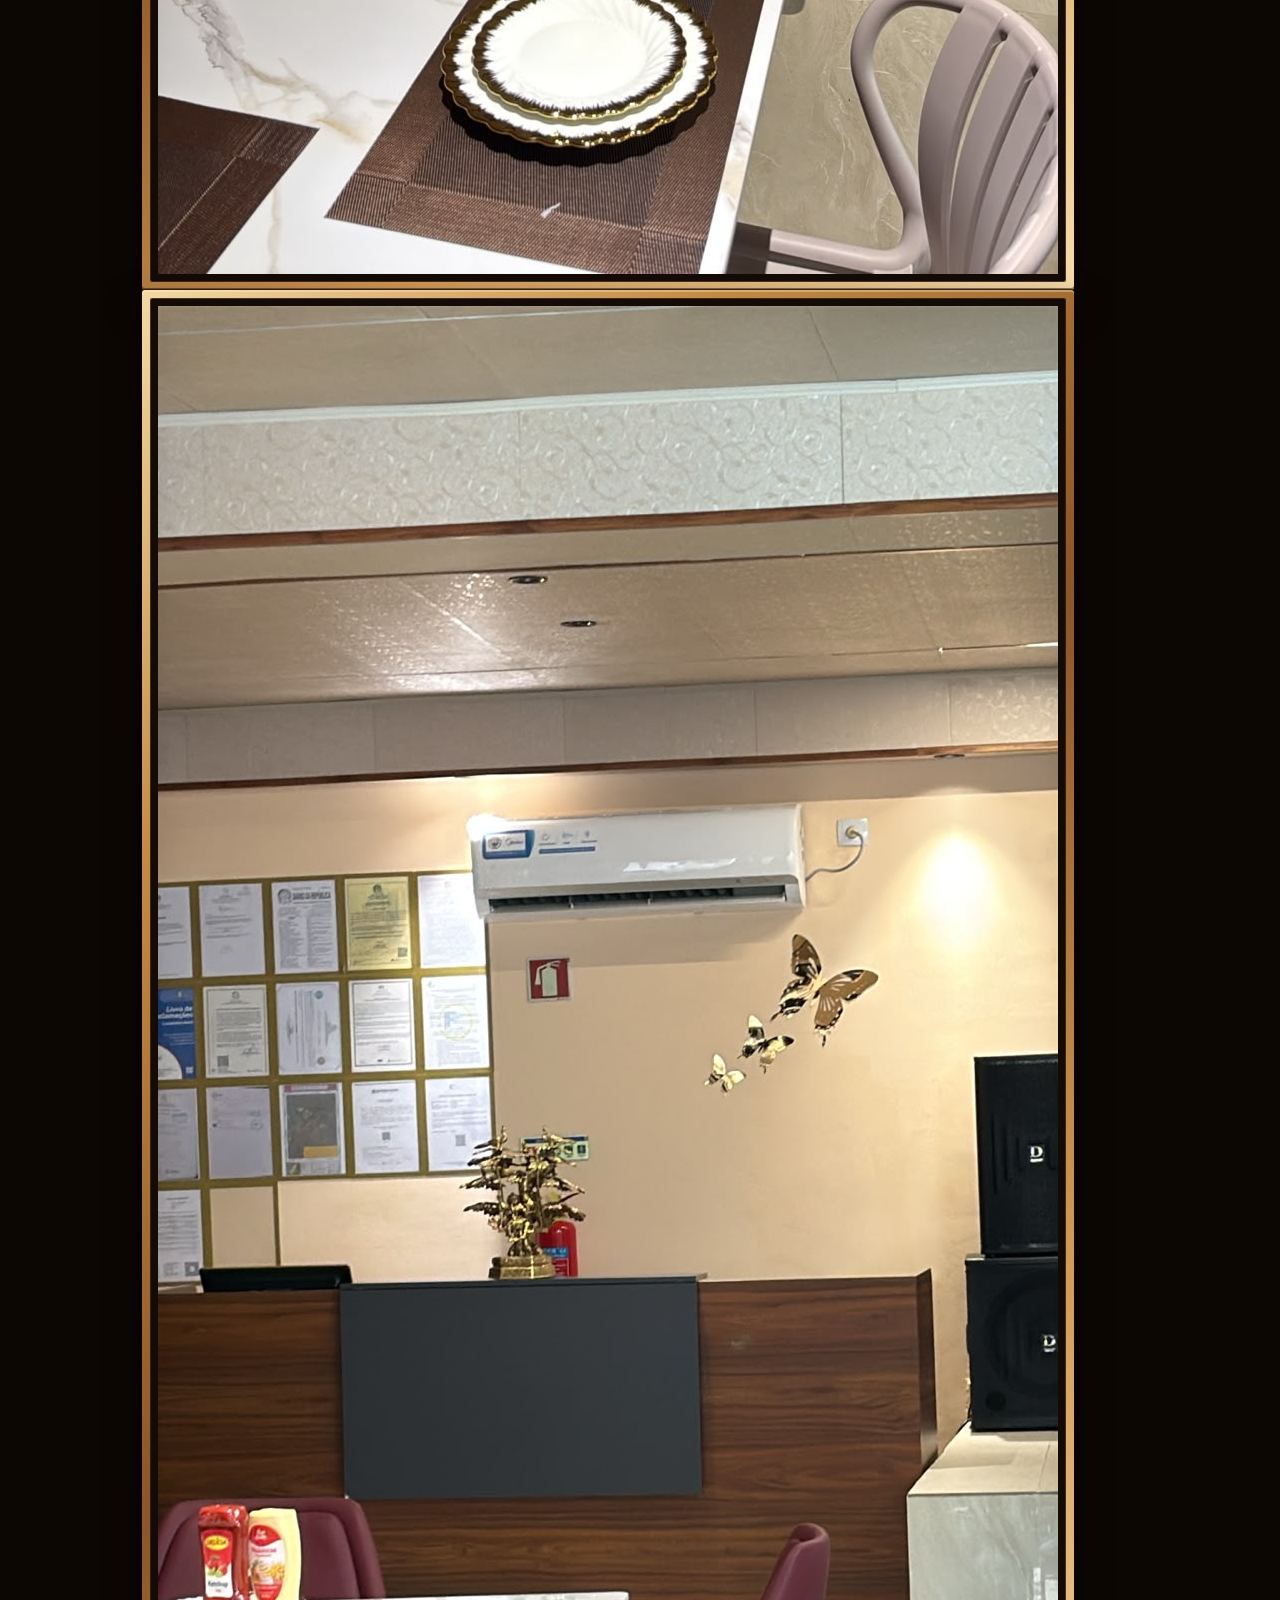
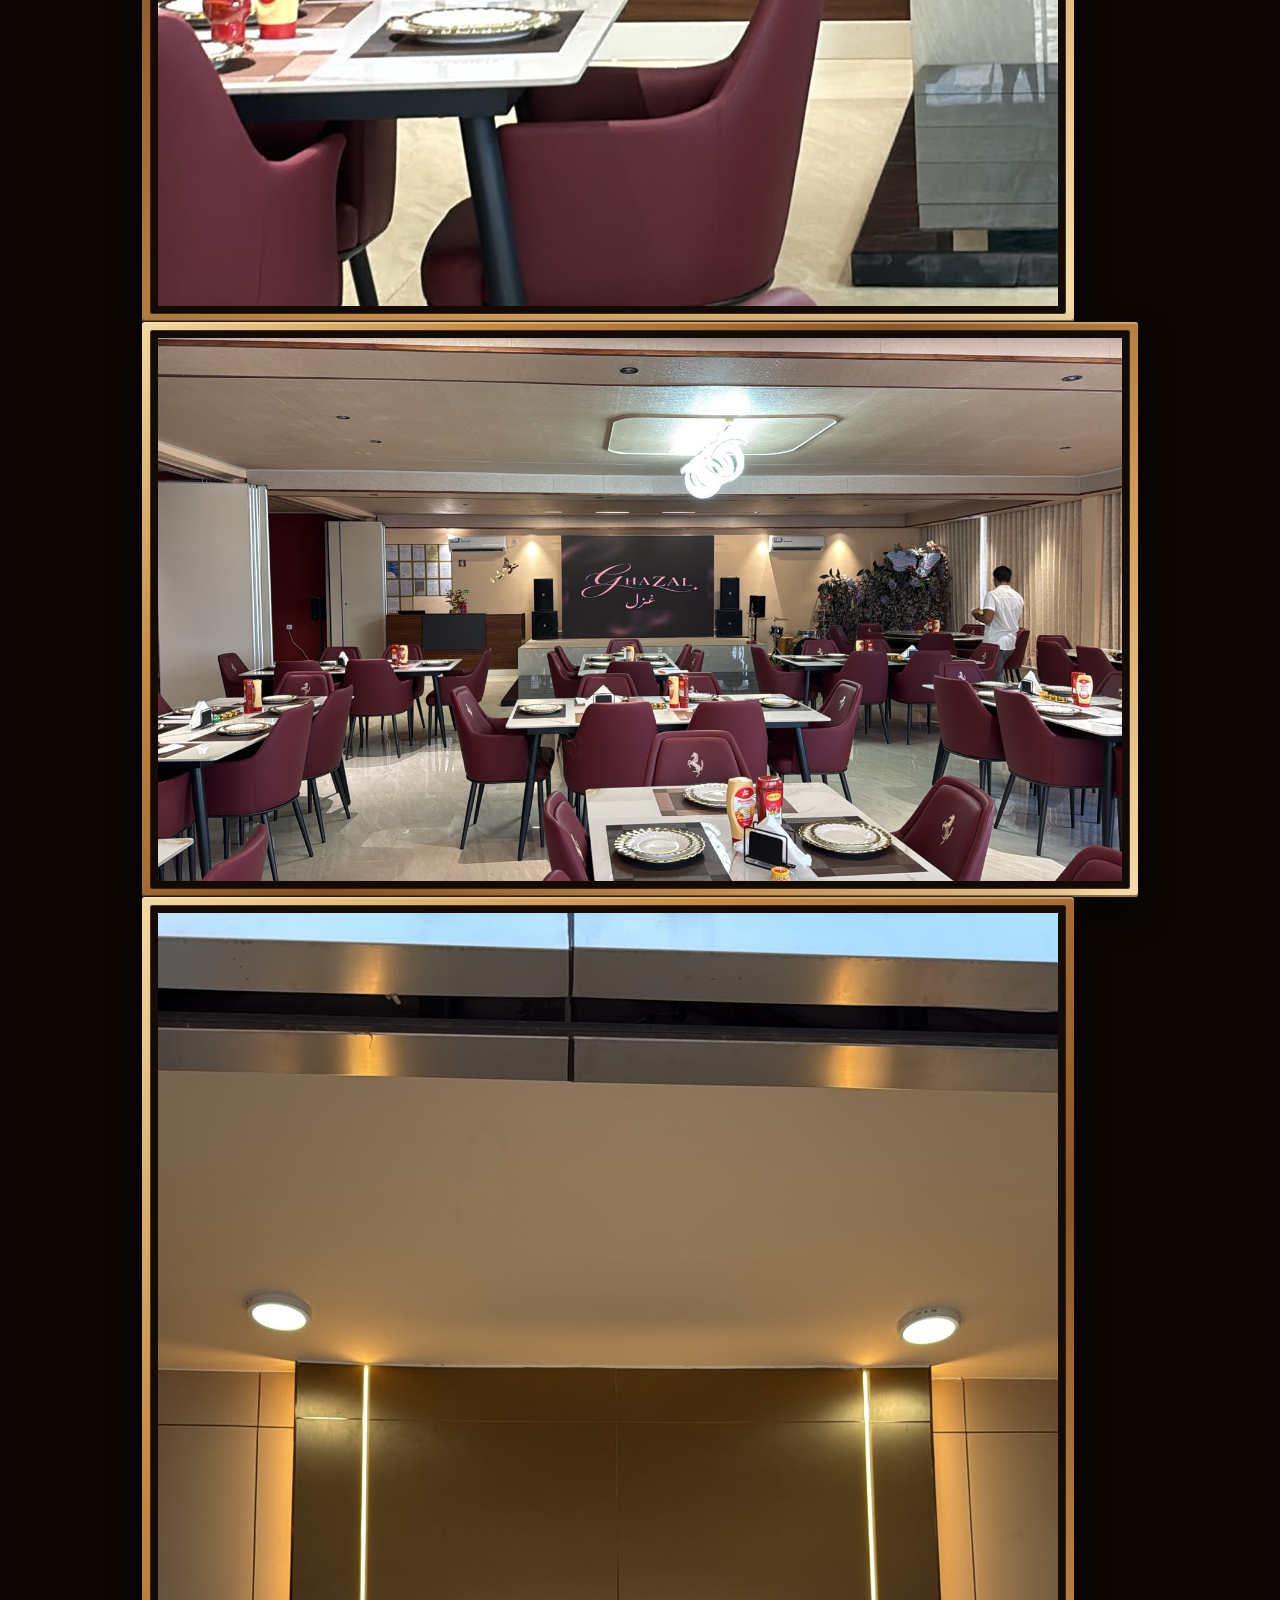
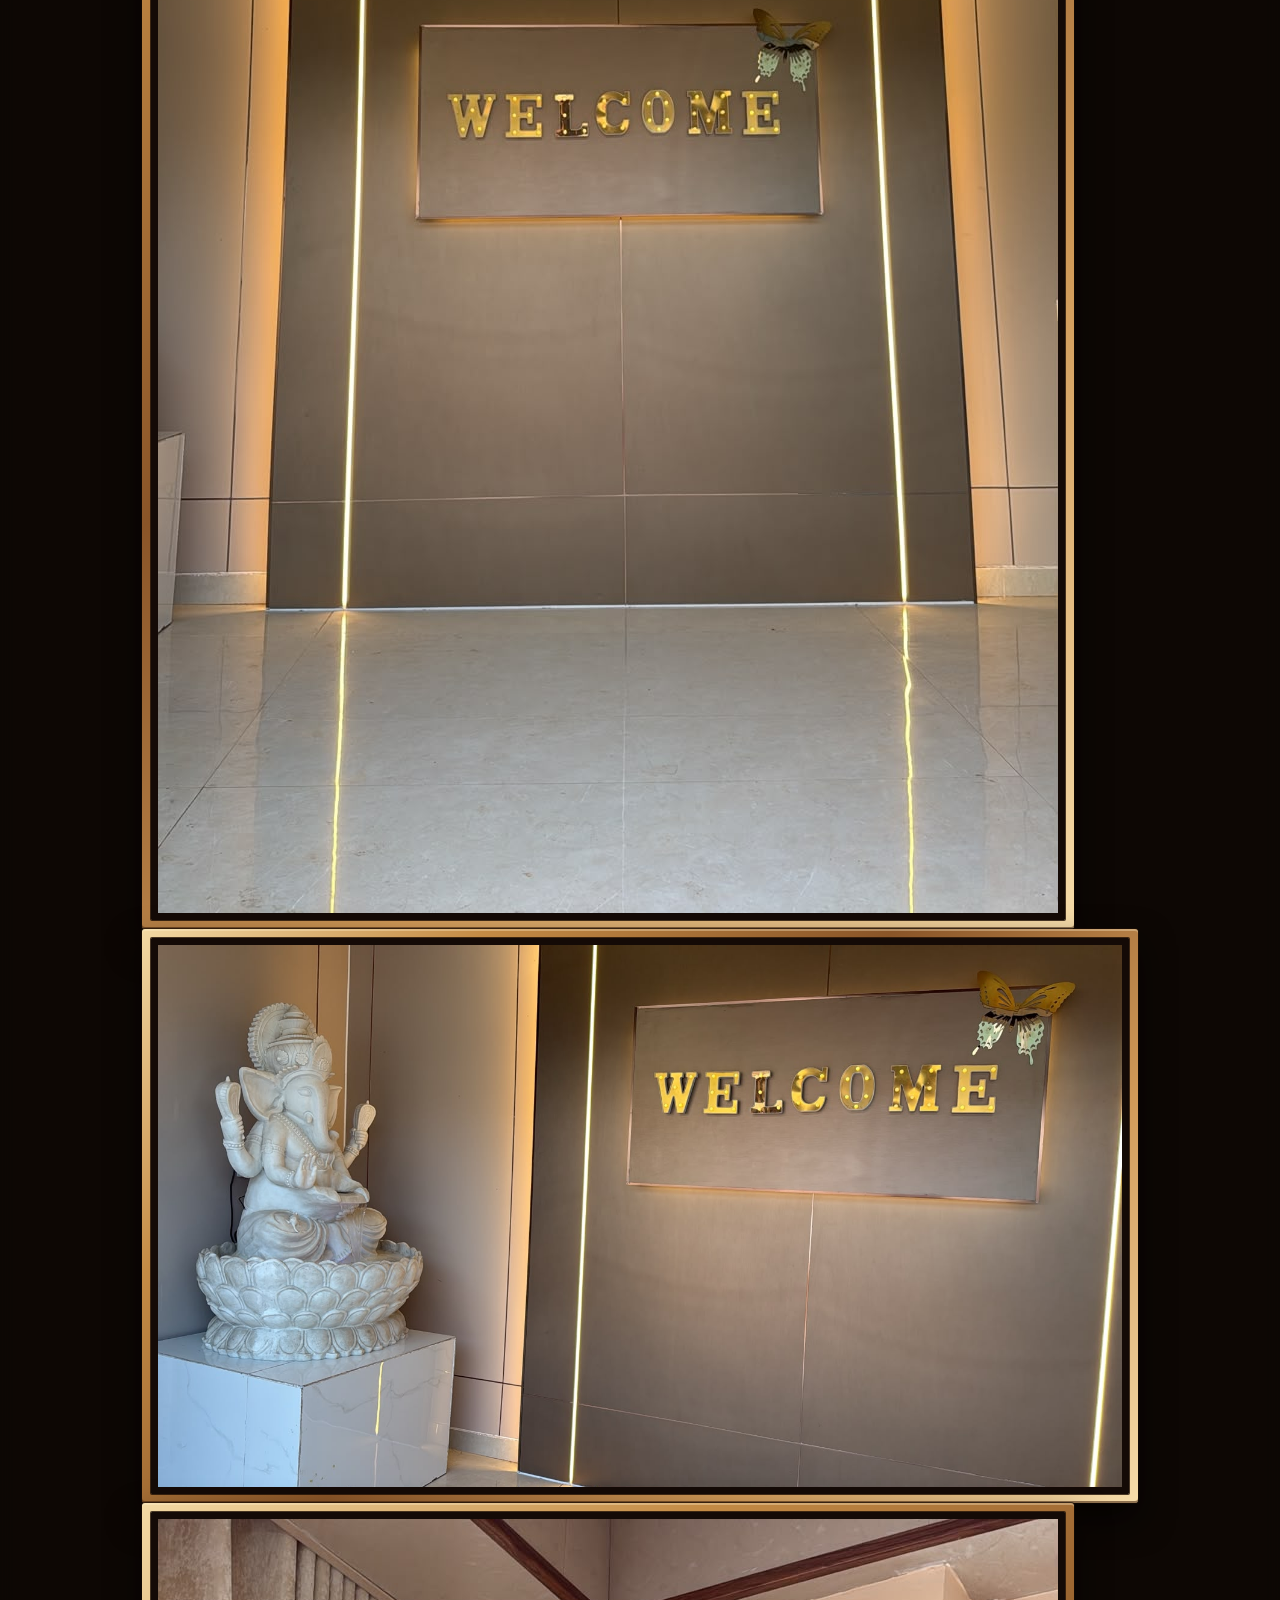
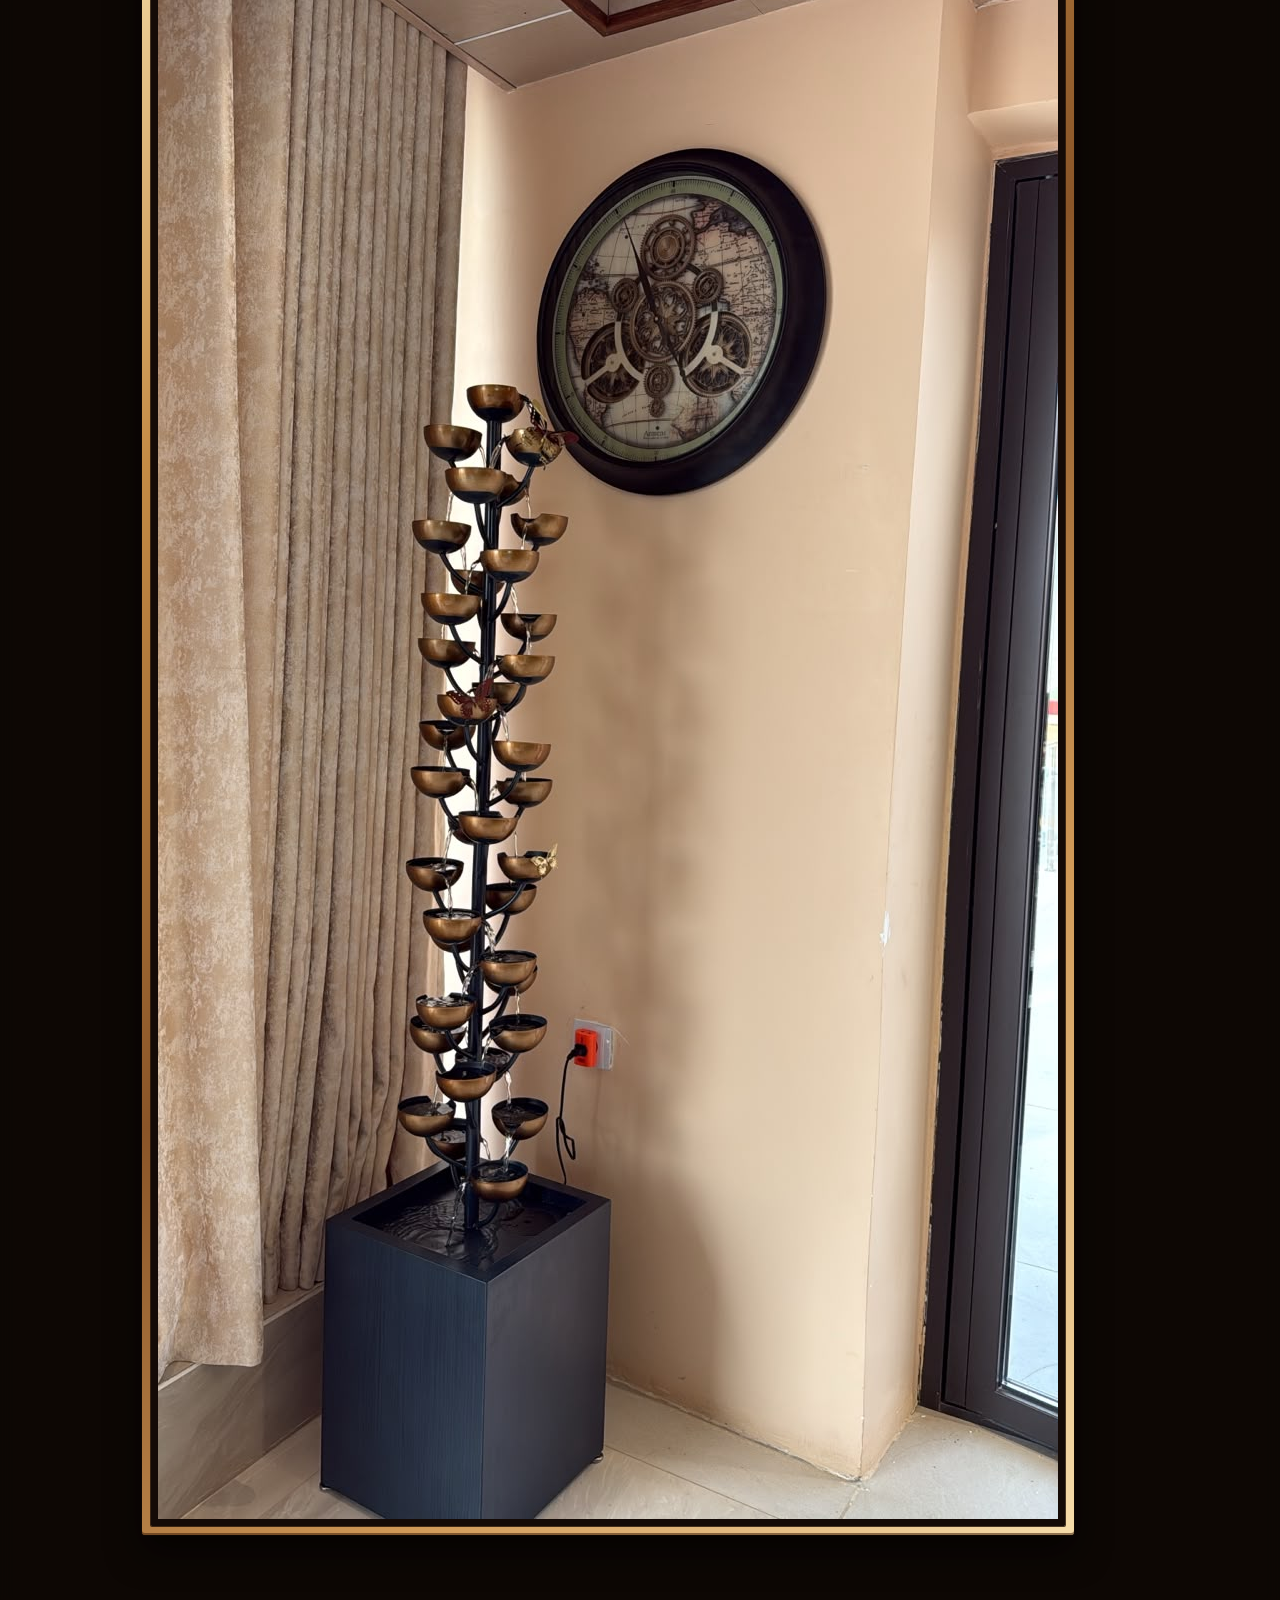
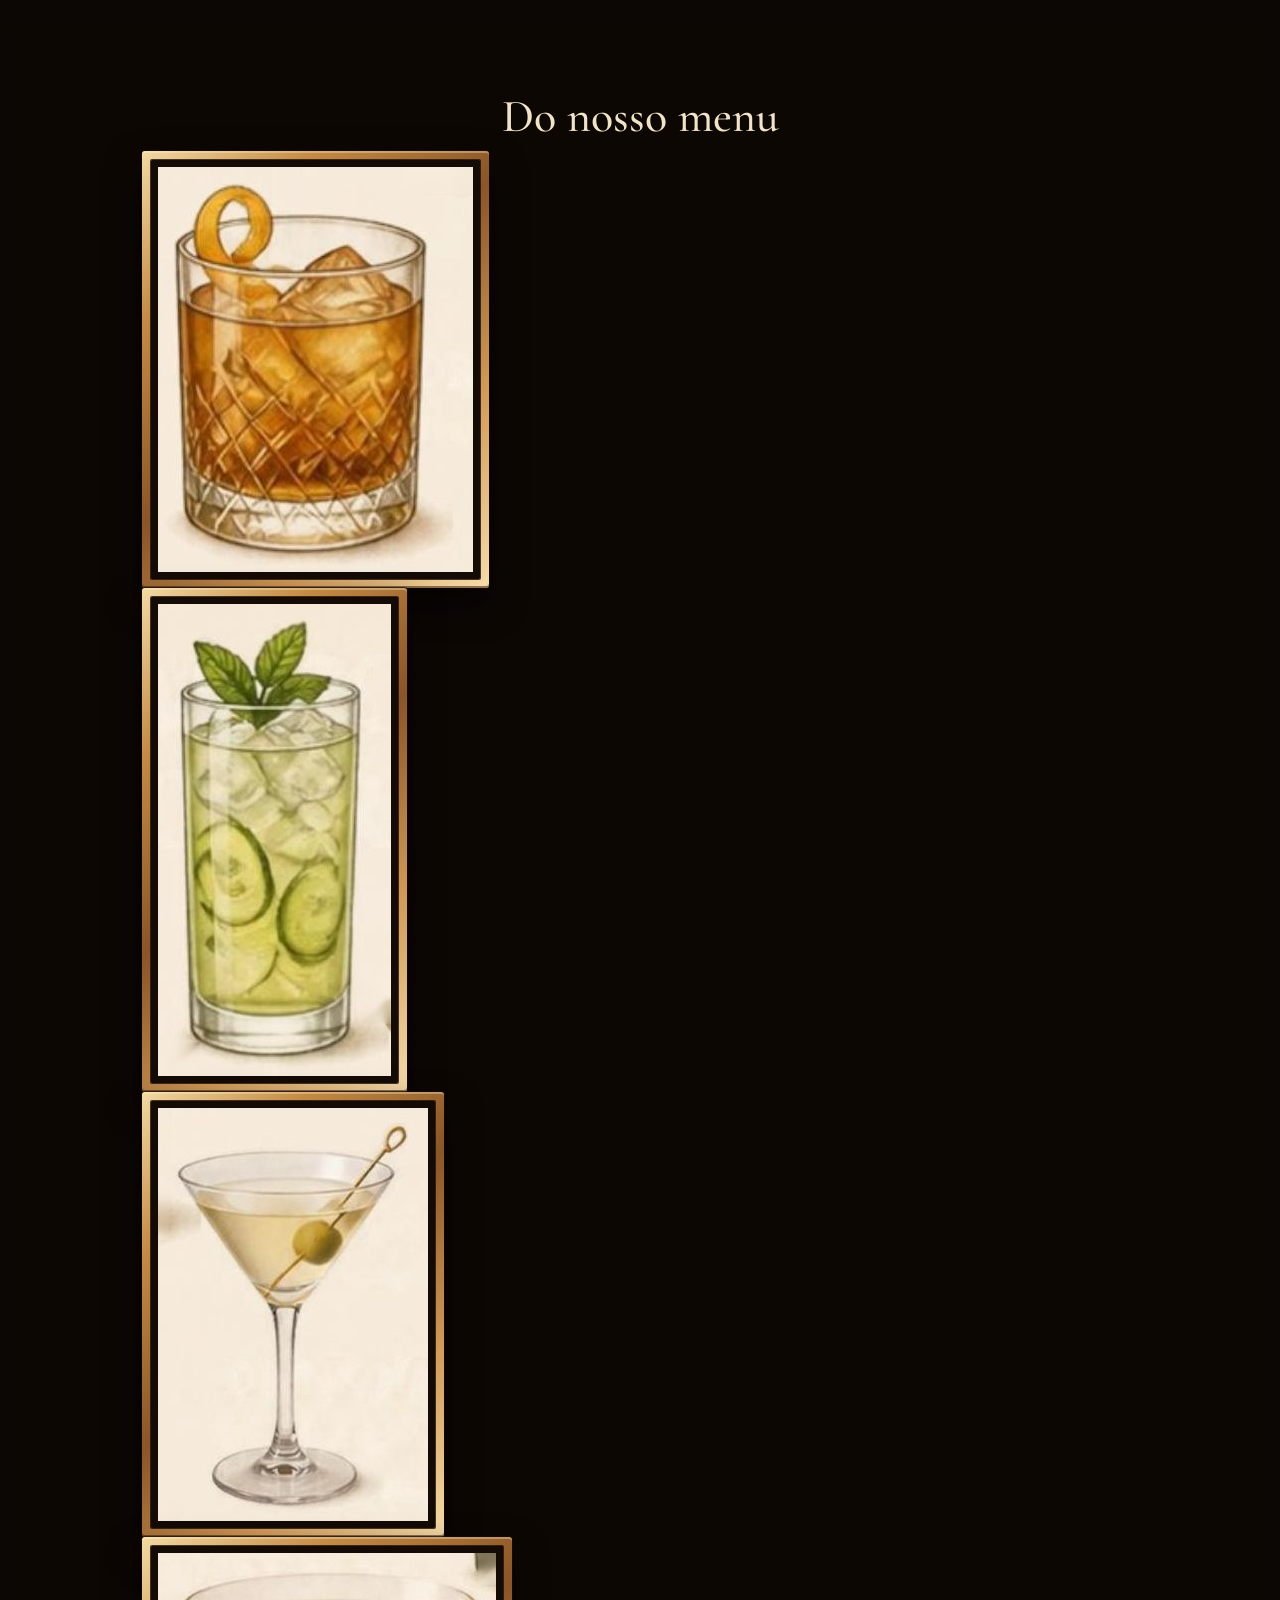
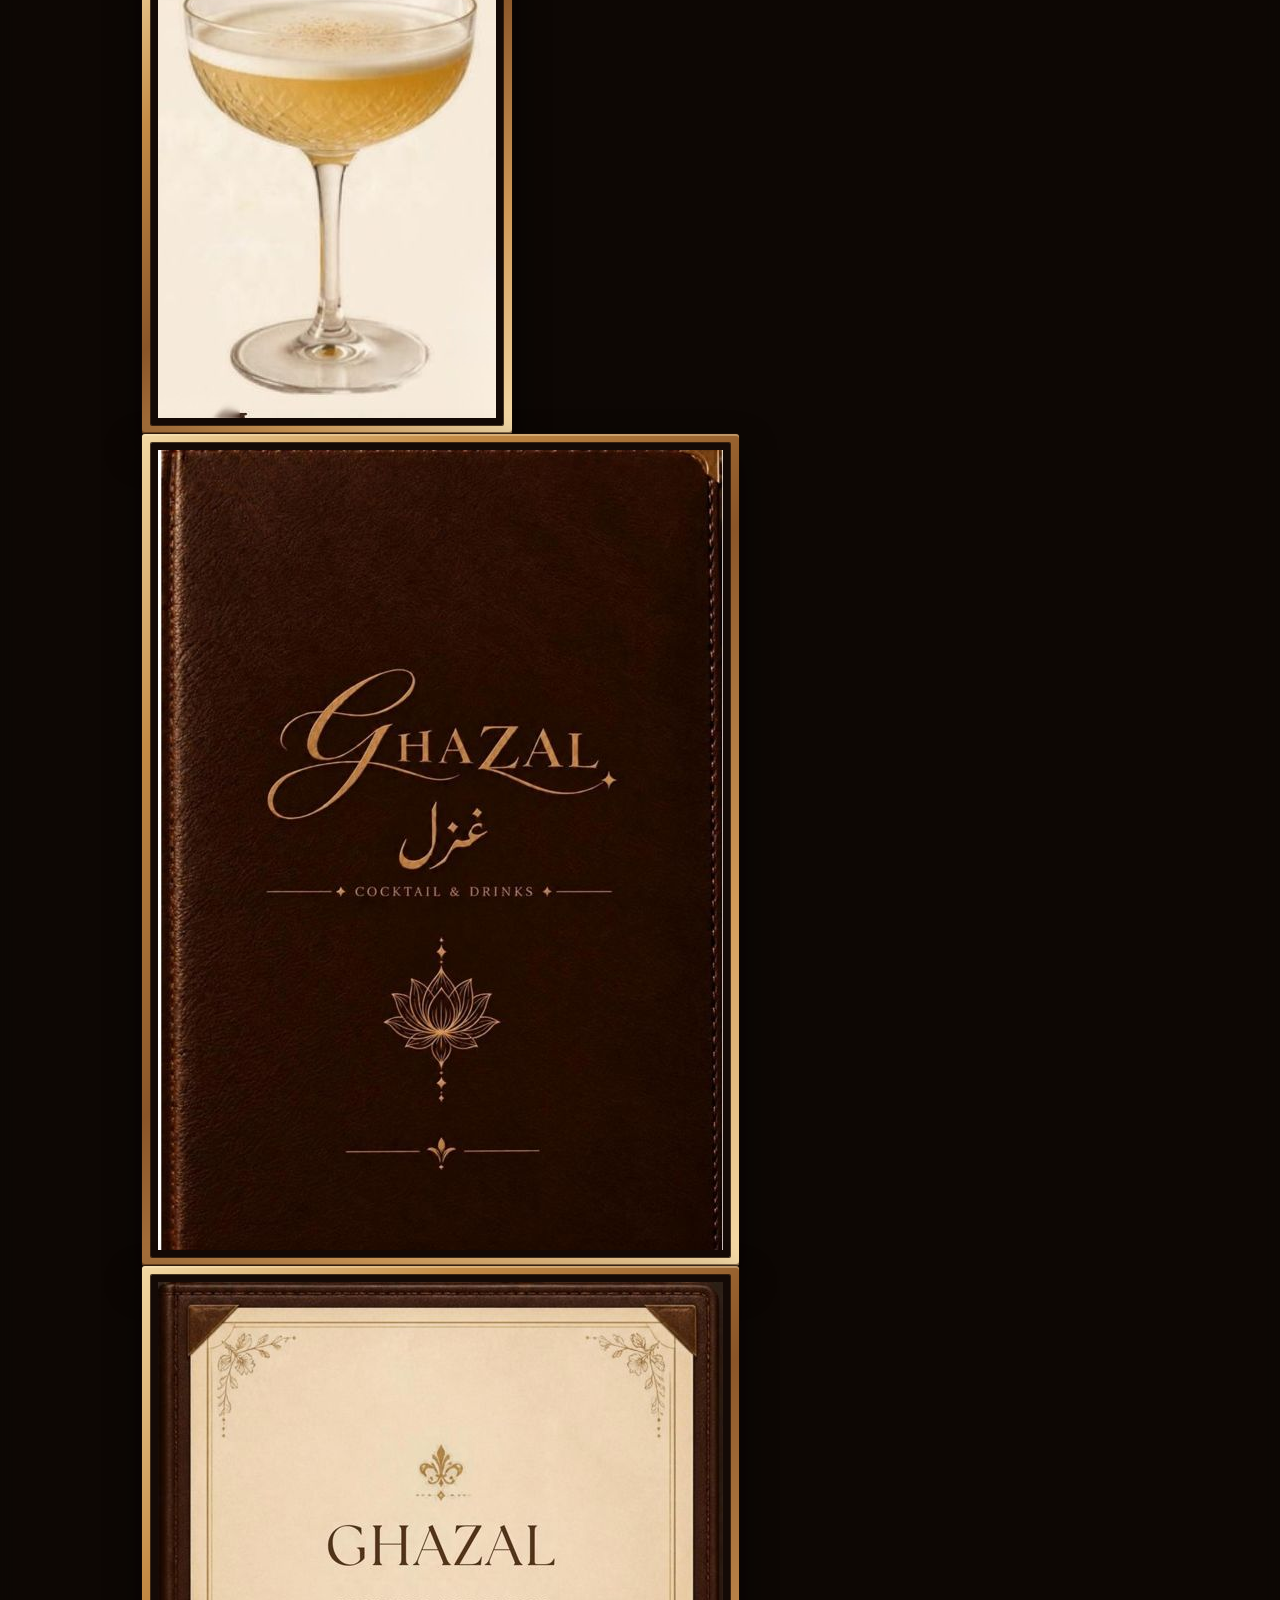
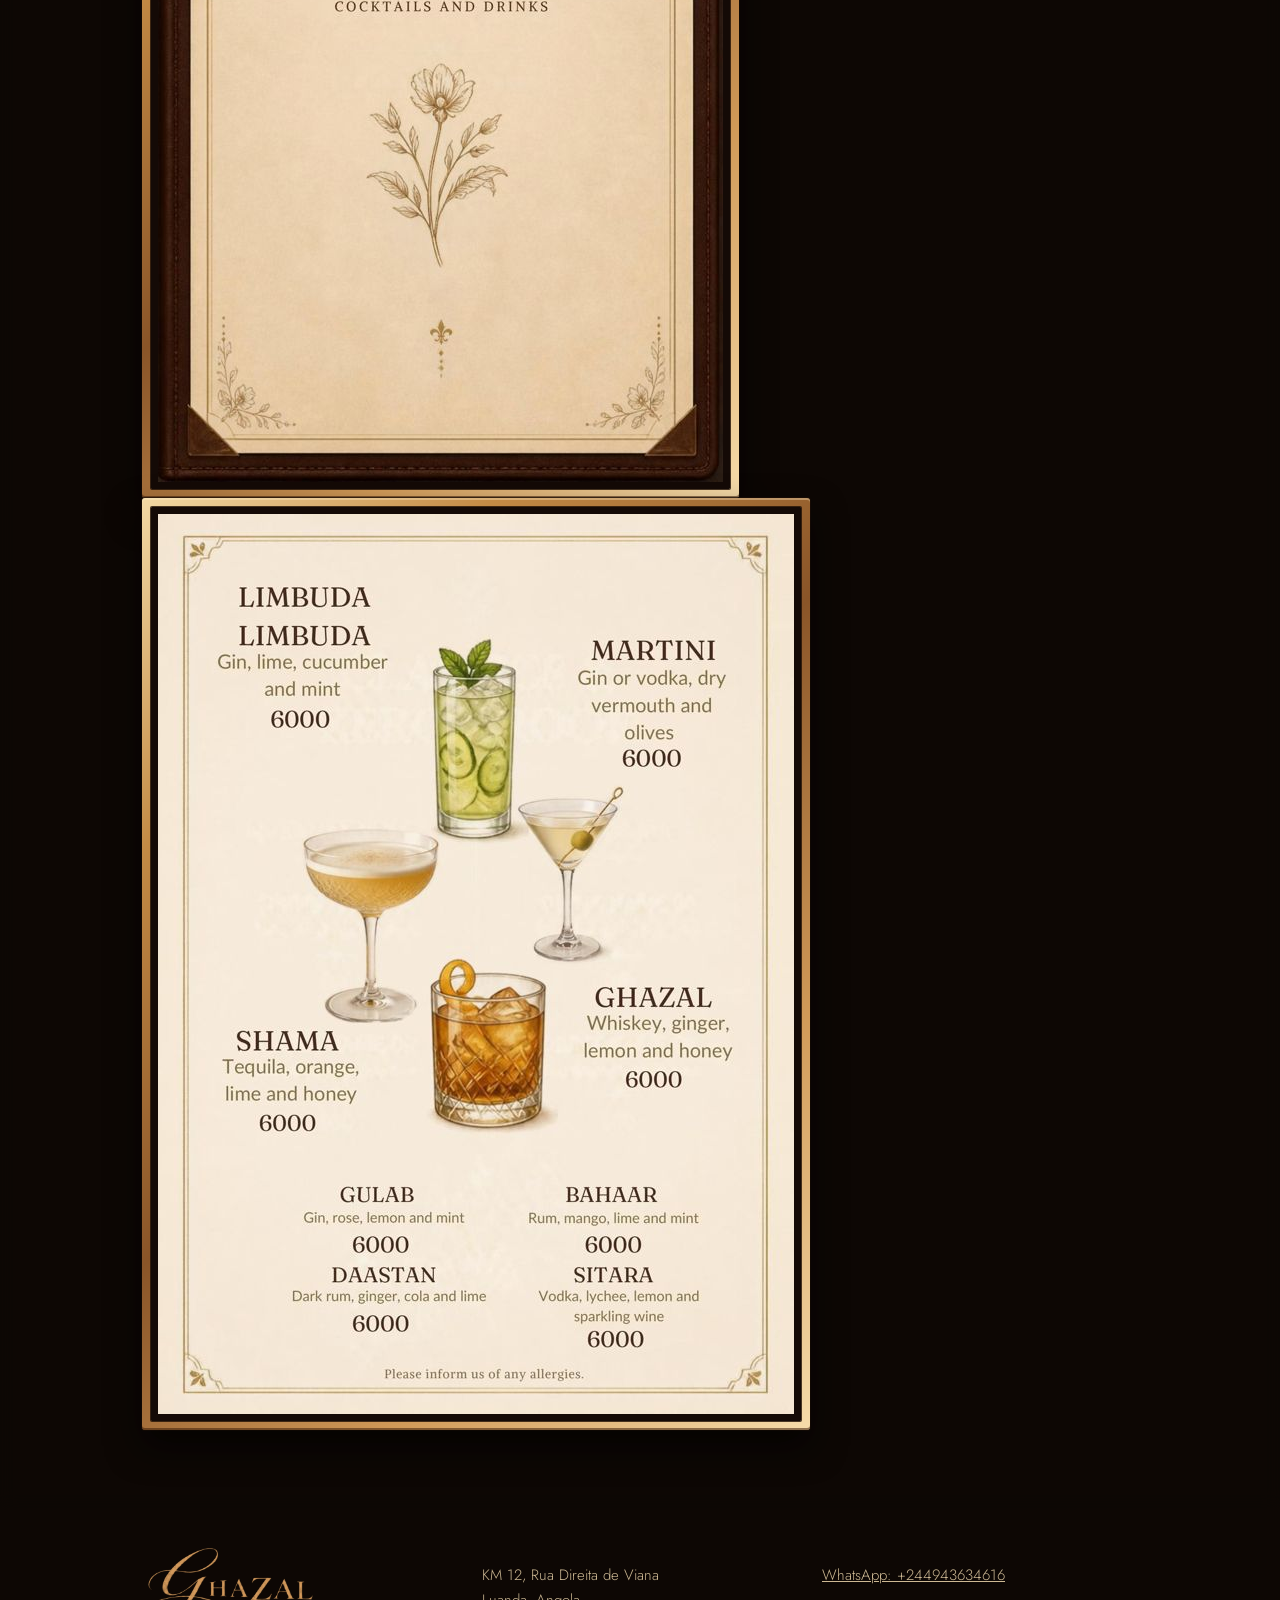
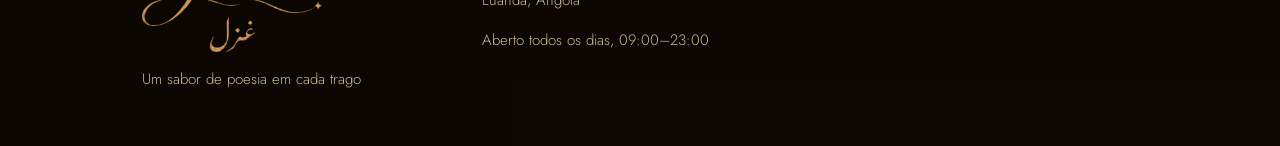
==== commit 322d892a: "Update gallery.html" ====
--- a/gallery.html
+++ b/gallery.html
@@ -4,7 +4,7 @@
 <meta property="og:title" content="Galeria | GHAZAL Restaurante"><meta property="og:type" content="website"><link rel="canonical" href="https://dineatghazal.vercel.app/gallery"><link rel="alternate" hreflang="pt" href="https://dineatghazal.vercel.app/gallery"><link rel="alternate" hreflang="en" href="https://dineatghazal.vercel.app/gallery?lang=en"><meta property="og:url" content="https://dineatghazal.vercel.app/gallery">
 <link rel="icon" href="/favicon.ico" sizes="any"><link rel="icon" type="image/png" sizes="32x32" href="/img/favicon-32.png"><link rel="icon" type="image/png" sizes="16x16" href="/img/favicon-16.png"><link rel="apple-touch-icon" href="/img/apple-touch-icon.png"><link rel="manifest" href="/site.webmanifest"><meta name="theme-color" content="#150d08"><link rel="preconnect" href="https://fonts.googleapis.com"><link rel="preconnect" href="https://fonts.gstatic.com" crossorigin>
 <link href="https://fonts.googleapis.com/css2?family=Cormorant+Garamond:ital,wght@0,500;0,600;1,500&family=Jost:wght@300;400;500&display=swap" rel="stylesheet">
-<link rel="stylesheet" href="/css/style.css"><link rel="stylesheet" href="/css/gallery.css"></head><body><div class="vbg" aria-hidden="true"><video autoplay muted loop playsinline preload="metadata" poster="/img/video1-poster.jpg" tabindex="-1"></video><div class="vshade"></div></div><button class="vpp" id="vpp" type="button" aria-label="Pause background video">❚❚</button>
+<link rel="stylesheet" href="/css/style.css"><link rel="stylesheet" href="/css/gallery.css"></head><body data-wa="244943634616" data-chat="1"><div class="vbg" aria-hidden="true"><video autoplay muted loop playsinline preload="metadata" poster="/img/video1-poster.jpg" tabindex="-1"></video><div class="vshade"></div></div><button class="vpp" id="vpp" type="button" aria-label="Pause background video">❚❚</button>
 
 <header><div class="wrap"><nav><a class="brand" href="/" aria-label="GHAZAL"><img class="logo" src="/img/logo.png" alt="GHAZAL غزل" width="140" height="80" style="height:50px;width:auto;display:block"></a><button id="burger" aria-expanded="false" aria-controls="nv">Menu</button>
 <ul id="nv"><li><a href="/#about">About</a></li><li><a href="/#menu">Menu</a></li><li><a href="/#reserve">Reserve</a></li><li><a href="/#visit">Find us</a></li><li><a href="/gallery" aria-current="page">Gallery</a></li><li><button id="lang" class="btn" style="padding:6px 12px" aria-label="Language">EN</button></li></ul></nav></div></header>
--- a/css/style.css
+++ b/css/style.css
@@ -60,9 +60,8 @@
 html{background:#0e0805}
 body{background:transparent;position:relative}
 .vbg{position:fixed;inset:0;z-index:-1;overflow:hidden;background:#0e0805}
-.vbg video{position:absolute;inset:-3%;width:106%;height:106%;object-fit:cover;filter:saturate(1.08);transform:translateZ(0)}
-@media(min-width:900px){.vbg video{filter:blur(3px) saturate(1.08)}} /* source clip is portrait: soften it when stretched on wide screens */
-.vshade{position:absolute;inset:0;background:radial-gradient(ellipse at 50% 42%,rgba(14,8,5,.05),rgba(14,8,5,.5) 85%),linear-gradient(180deg,rgba(14,8,5,.4),rgba(14,8,5,.08) 40%,rgba(14,8,5,.55))}
+.vbg video{position:absolute;inset:-3%;width:106%;height:106%;object-fit:cover;filter:blur(1.5px) saturate(1.08);transform:translateZ(0)}
+.vshade{position:absolute;inset:0;background:radial-gradient(ellipse at 50% 48%,rgba(14,8,5,.62),rgba(14,8,5,.38) 55%,rgba(14,8,5,.6) 100%),linear-gradient(180deg,rgba(14,8,5,.5),rgba(14,8,5,.12) 35%,rgba(14,8,5,.6))}
 .vpp{position:fixed;z-index:15;right:16px;top:calc(72px + env(safe-area-inset-top,0px));width:38px;height:38px;border-radius:50%;background:rgba(14,8,5,.65);backdrop-filter:blur(6px);-webkit-backdrop-filter:blur(6px);border:1px solid #d49a5c99;color:#d49a5c;cursor:pointer;font-size:12px;letter-spacing:-1px}
 .vpp:hover{background:rgba(14,8,5,.85)}.vpp:focus-visible{outline:2px solid #fff;outline-offset:2px}
 
@@ -71,7 +70,7 @@
 .hero,.hero1{background:transparent;box-shadow:none;border:0}
 .hero1{min-height:calc(100svh - 60px);display:grid;place-items:center;padding:64px 0}
 .hero1 .hlogo{width:min(380px,76%);height:auto;border-radius:0;filter:drop-shadow(0 6px 26px rgba(0,0,0,.6))}
-.hero1 .wrap{position:relative}.hero1 .wrap:before{content:"";position:absolute;inset:-40px -10px;z-index:-1;background:radial-gradient(ellipse at center,rgba(14,8,5,.45),transparent 70%)}
+.hero1 .wrap{position:relative}.hero1 .wrap:before{content:"";position:absolute;inset:-40px -10px;z-index:-1;background:radial-gradient(ellipse at center,rgba(14,8,5,.5),transparent 72%)}
 .hero1 .k{text-shadow:0 2px 12px rgba(0,0,0,.8)}.hero1 h1{text-shadow:0 3px 22px rgba(0,0,0,.85)}
 section{background:rgba(14,8,5,.7);backdrop-filter:blur(8px);-webkit-backdrop-filter:blur(8px)}
 .alt{background:rgba(33,21,14,.74)}
--- a/css/gallery.css
+++ b/css/gallery.css
@@ -1,24 +1,21 @@
-/* Gallery page: video comes from the shared background layer (style.css) */
-.ghero{display:grid;place-items:center;text-align:center;min-height:min(56vh,460px);padding:56px 20px 40px;background:transparent}
-.glogo{display:block;margin:0 auto;width:min(340px,70%);height:auto;filter:drop-shadow(0 6px 26px rgba(0,0,0,.6))}
-.ghero .orn{margin-top:14px}
-.ghero h1{font-size:clamp(30px,5vw,46px);letter-spacing:.22em;text-transform:uppercase;color:#d49a5c;text-shadow:0 3px 20px rgba(0,0,0,.85)}
-.ghero .sub{margin:10px auto 0;color:#e6d5b6;text-shadow:0 2px 12px rgba(0,0,0,.8)}
-.gsec{padding:56px 0 24px}.gsec h2{font-size:clamp(26px,4vw,36px);margin-bottom:26px}
-
-/* Justified rows: every picture keeps its true proportions, every row has the same height, no gaps */
-.grid{--rh:270px;display:flex;flex-wrap:wrap;gap:22px;padding-bottom:30px}
-.grid::after{content:"";flex-grow:999}
-.grid .frm{height:var(--rh);flex-grow:calc(var(--r,1)*100);flex-basis:calc(var(--r,1)*var(--rh));cursor:zoom-in;transition:transform .3s ease,box-shadow .3s ease}
-.grid .frm:hover{transform:translateY(-4px);box-shadow:0 22px 40px rgba(0,0,0,.65),0 2px 0 rgba(255,240,205,.35) inset,0 -2px 0 rgba(60,30,10,.55) inset,0 0 0 1px rgba(30,16,6,.7)}
-@media(max-width:700px){.grid{--rh:180px;gap:16px}}
-@media(prefers-reduced-motion:reduce){.grid .frm{transition:none}.grid .frm:hover{transform:none}}
-
-/* Lightbox */
-dialog{border:0;padding:0;background:transparent;max-width:96vw;max-height:96vh;color:#f1e3c8;overflow:visible}
-dialog::backdrop{background:rgba(8,4,2,.93)}
-dialog img{max-width:92vw;max-height:78vh;display:block;margin:auto;border:7px solid #140a06;border-radius:2px;box-shadow:0 0 0 10px #c08846,0 0 0 11px #f3d9a4,0 0 0 12px #5a3416,0 26px 70px #000}
-dialog p{text-align:center;margin:22px 0 0;font-size:15px}
-.lb{position:fixed;top:50%;transform:translateY(-50%);background:var(--dark);border:1px solid var(--gold);color:var(--gold);width:44px;height:44px;border-radius:50%;cursor:pointer;font-size:20px}
-.lb.p{left:10px}.lb.n{right:10px}.lb.x{top:calc(18px + env(safe-area-inset-top,0px));right:12px;transform:none}
-nav a[aria-current]{color:#d49a5c}
+const PR=[1.778,1.778,.5625,.5625,1.778,.5625,1.778,.5625];
+const PHOTOS=[1,2,3,4,5,6,7,8].map(n=>({src:'/img/img'+n+'.jpeg',r:PR[n-1],pt:'Fotografia GHAZAL '+n,en:'GHAZAL photo '+n}));
+const ART=[{"src": "/img/cocktail-ghazal.jpg", "en": "Ghazal cocktail: whiskey, ginger, lemon and honey", "pt": "Cocktail Ghazal: whisky, gengibre, limão e mel", "r": 0.778}, {"src": "/img/cocktail-limbuda.jpg", "en": "Limbuda Limbuda cocktail with gin, lime, cucumber and mint", "pt": "Cocktail Limbuda Limbuda com gin, lima, pepino e hortelã", "r": 0.494}, {"src": "/img/cocktail-martini.jpg", "en": "Martini with olives", "pt": "Martini com azeitonas", "r": 0.654}, {"src": "/img/cocktail-shama.jpg", "en": "Shama cocktail: tequila, orange, lime and honey", "pt": "Cocktail Shama: tequila, laranja, lima e mel", "r": 0.727}, {"src": "/img/cover-leather.jpg", "en": "GHAZAL cocktail and drinks menu, leather cover", "pt": "Menu de cocktails e bebidas GHAZAL, capa em pele", "r": 0.706}, {"src": "/img/cover-parchment.jpg", "en": "GHAZAL cocktails and drinks menu, parchment cover", "pt": "Menu de cocktails e bebidas GHAZAL, capa em pergaminho", "r": 0.706}, {"src": "/img/cocktail-menu.jpg", "en": "Cocktail page of the GHAZAL menu", "pt": "Página de cocktails do menu GHAZAL", "r": 0.707}];
+const PT={"About":"Sobre","Menu":"Menu","Reserve":"Reservar","Find us":"Encontre-nos","Gallery":"Galeria","Photos and video from GHAZAL. Tap a photo to enlarge it.":"Fotografias e vídeo do GHAZAL. Toque numa fotografia para ampliar.","A walk through the restaurant":"Um passeio pelo restaurante","Photos":"Fotografias","From our menu":"Do nosso menu","Photos will be added soon.":"As fotografias serão adicionadas em breve.","A taste of poetry in every bite":"Um sabor de poesia em cada trago","Open daily 09:00–23:00":"Aberto todos os dias, 09:00–23:00","Phone, WhatsApp and email: to be added.":"Telefone, WhatsApp e email: a adicionar.","Pause video":"Pausar vídeo","Play video":"Reproduzir vídeo","Close":"Fechar","Previous":"Anterior","Next":"Seguinte"};
+let L="pt";try{L=new URLSearchParams(location.search).get("lang")||localStorage.getItem("lang")||"pt"}catch(e){}if(L!="en")L="pt";
+const t=s=>L=="pt"?(PT[s]||s):s,orig=new WeakMap(),dlg=document.getElementById('dlg'),big=document.getElementById('big'),cap=document.getElementById('cap'),empty=document.getElementById('empty');let i=0;
+function tr(){const w=document.createTreeWalker(document.body,NodeFilter.SHOW_TEXT);let n;while(n=w.nextNode()){const s=n.nodeValue.trim();if(!s)continue;if(!orig.has(n)){if(!PT[s])continue;orig.set(n,s)}n.nodeValue=t(orig.get(n))}
+document.documentElement.lang=L;document.getElementById('lang').textContent=L=="pt"?"EN":"PT";document.title=L=="pt"?"Galeria | GHAZAL Restaurante, Viana, Luanda":"Gallery | GHAZAL Restaurant, Viana, Luanda";
+document.querySelectorAll('.grid img').forEach(im=>{im.alt=im._g[L]});
+document.querySelectorAll('.lb').forEach(b=>b.setAttribute('aria-label',t(b.dataset.l)))}
+const tiles=()=>[].slice.call(document.querySelectorAll('.grid button'));
+function build(list,gridId){const grid=document.getElementById(gridId);list.forEach(g=>{const b=document.createElement('button');b.type='button';b.className='frm';b.style.setProperty('--r',g.r||1);const im=document.createElement('img');im._g=g;im.alt=g[L];im.loading=gridId==='grid2'?'lazy':'eager';im.decoding='async';
+im.onload=()=>{if(im.naturalWidth&&im.naturalHeight)b.style.setProperty('--r',(im.naturalWidth/im.naturalHeight).toFixed(3))};
+im.onerror=()=>{b.remove();if(gridId==='grid'&&!grid.children.length)empty.hidden=false};im.src=g.src;b.append(im);b.onclick=()=>open_(tiles().indexOf(b));grid.append(b)})}
+build(PHOTOS,'grid');build(ART,'grid2');
+function open_(k){const l=tiles();if(!l.length)return;i=(k+l.length)%l.length;const im=l[i].querySelector('img');big.src=im.src;big.alt=cap.textContent=im._g[L];if(!dlg.open)dlg.showModal()}
+document.getElementById('x').onclick=()=>dlg.close();document.getElementById('pv').onclick=()=>open_(i-1);document.getElementById('nx').onclick=()=>open_(i+1);
+dlg.onclick=e=>{if(e.target===dlg)dlg.close()};dlg.onkeydown=e=>{if(e.key=='ArrowLeft')open_(i-1);if(e.key=='ArrowRight')open_(i+1)};
+document.getElementById('lang').onclick=()=>{L=L=='pt'?'en':'pt';try{localStorage.setItem('lang',L)}catch(e){}tr();if(dlg.open)open_(i)};
+const bg=document.getElementById('burger'),nv=document.getElementById('nv');bg.onclick=()=>{const o=nv.classList.toggle('open');bg.setAttribute('aria-expanded',o)};
+const tp=document.getElementById('top');addEventListener('scroll',()=>tp.style.display=scrollY>500?'block':'none');tp.onclick=()=>scrollTo({top:0,behavior:'smooth'});tr();
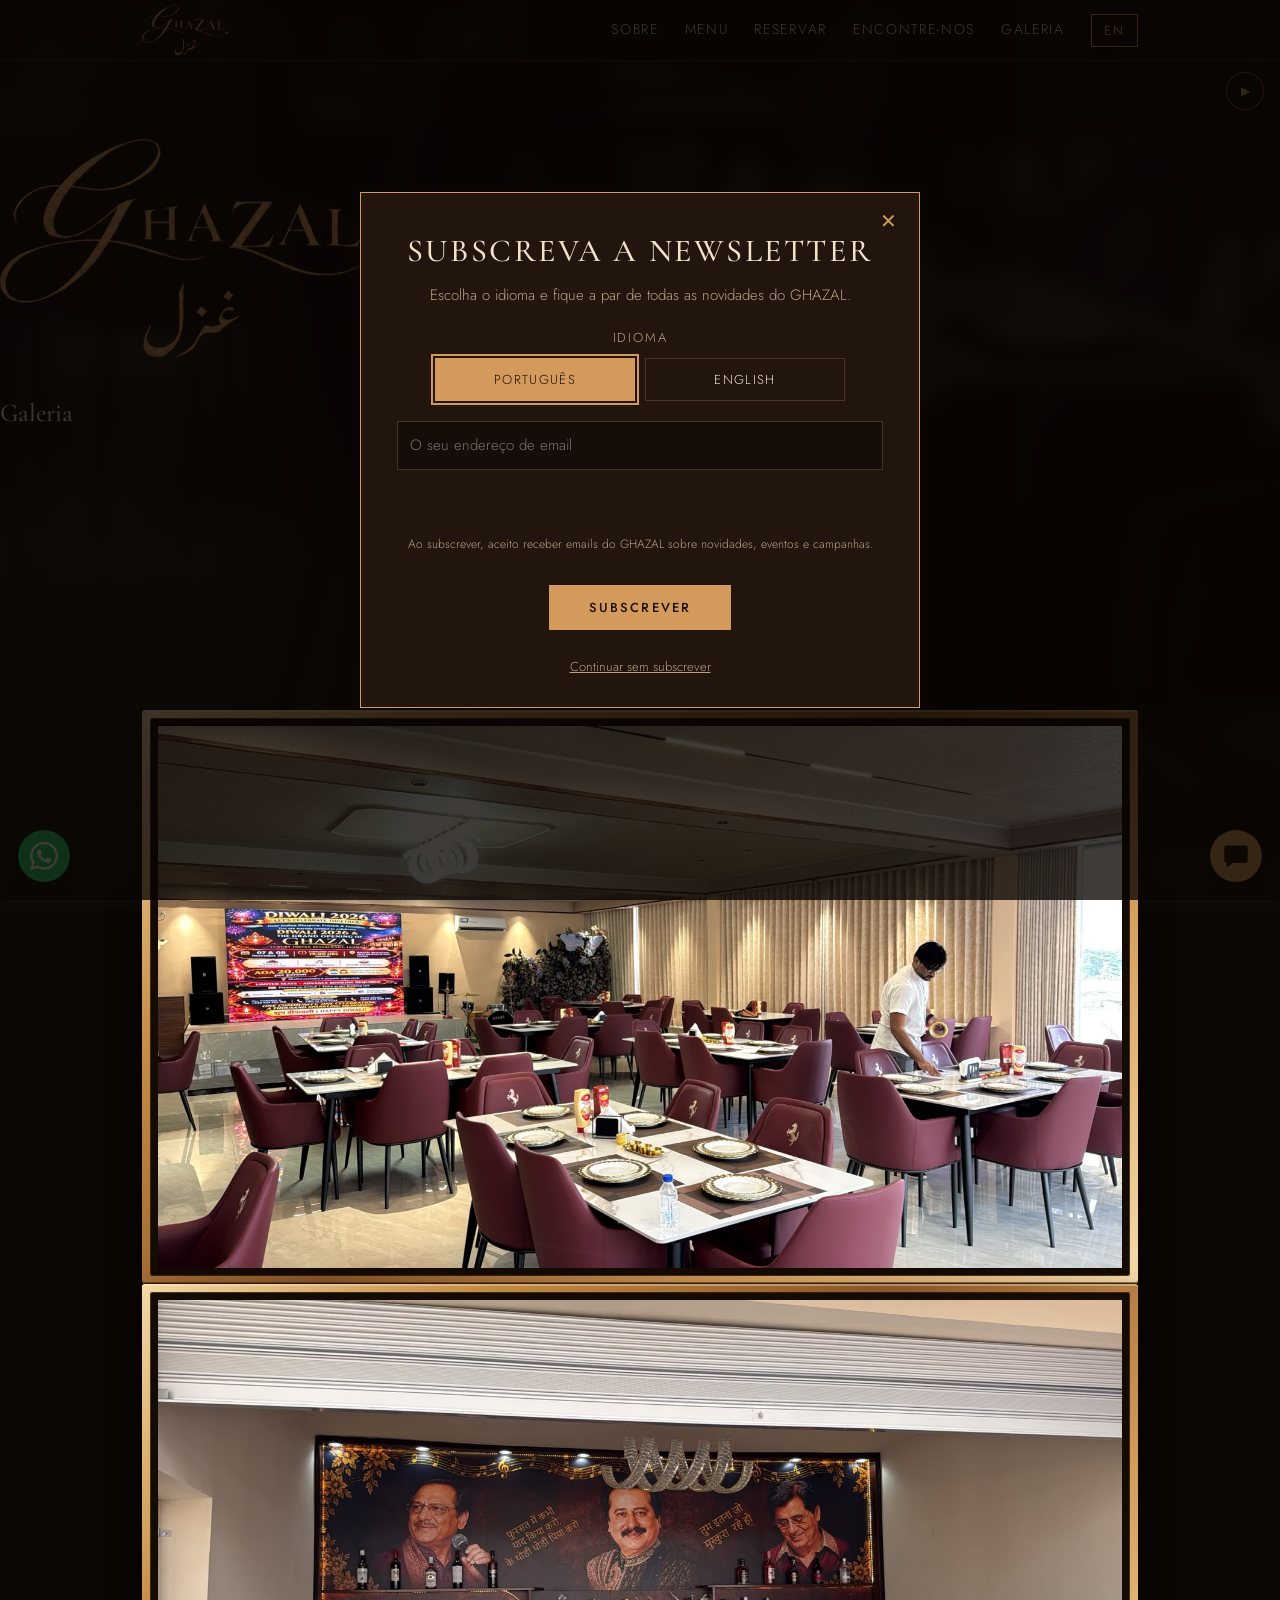
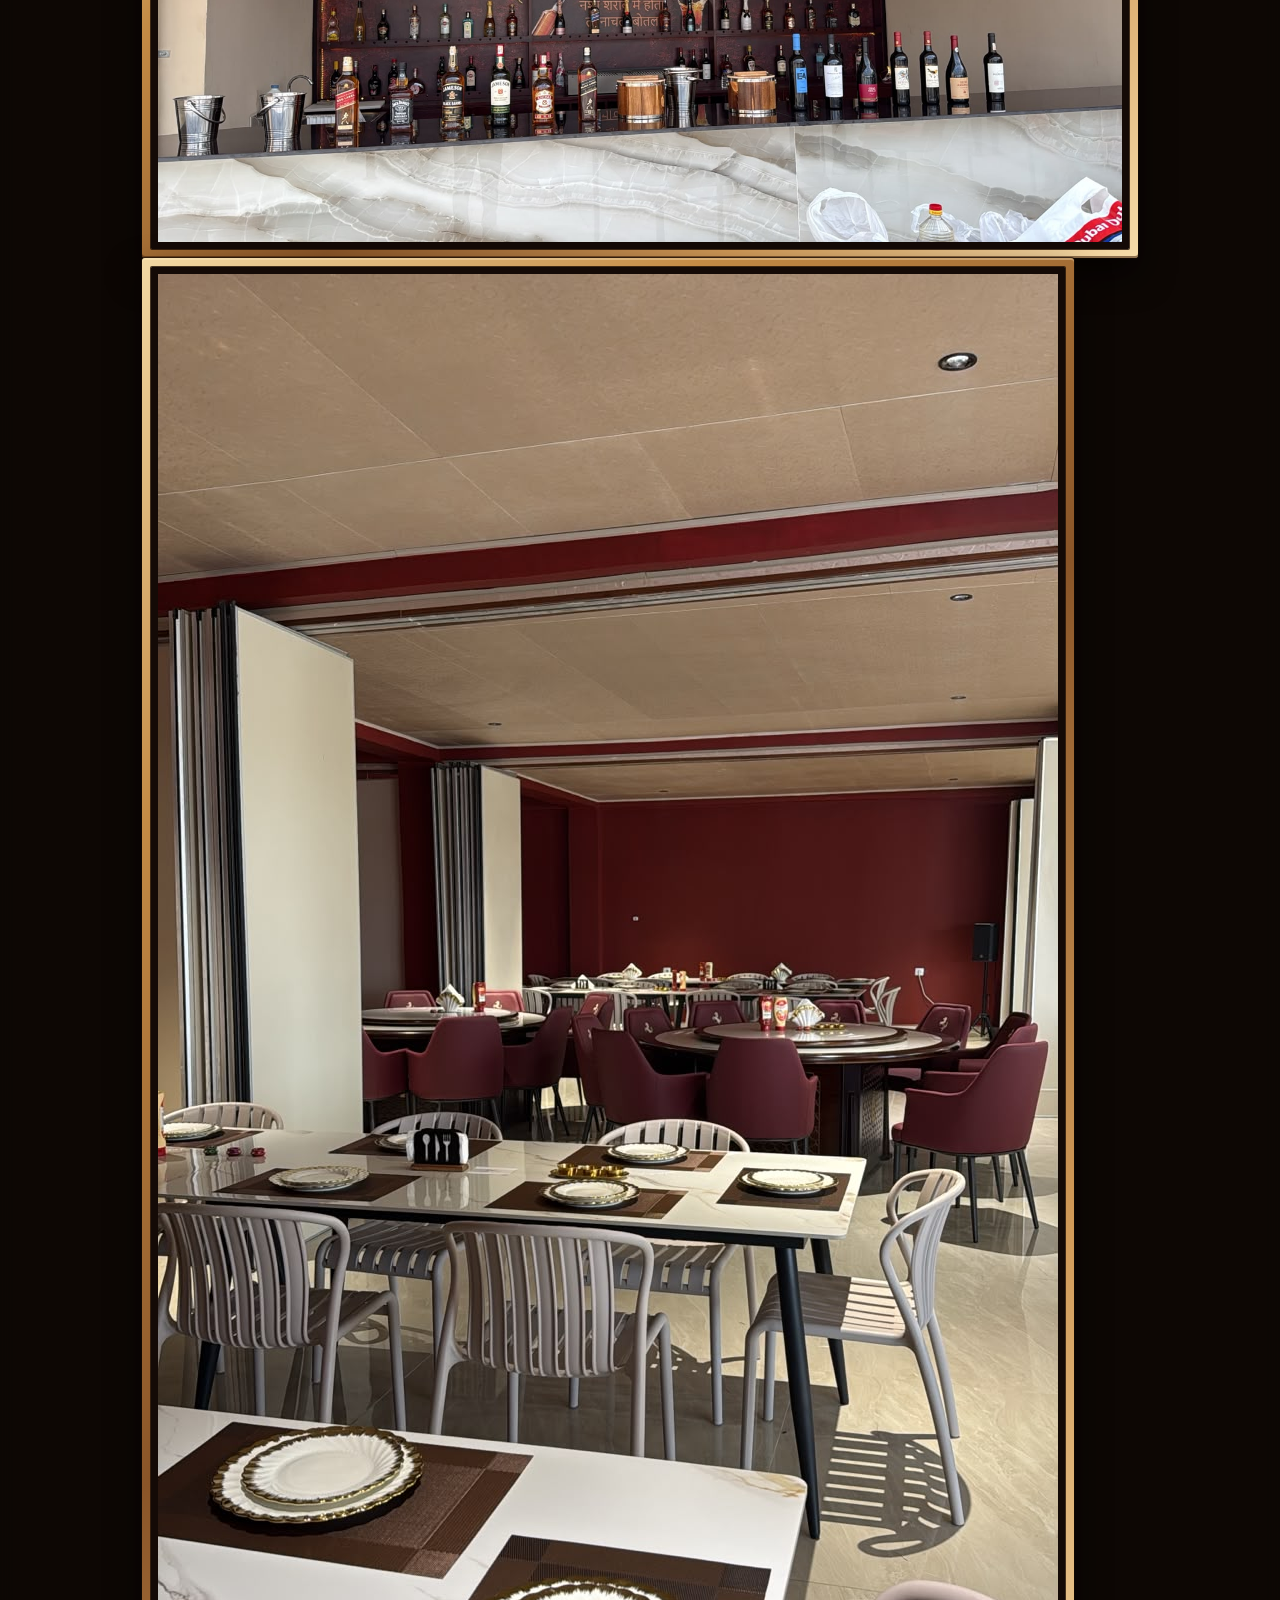
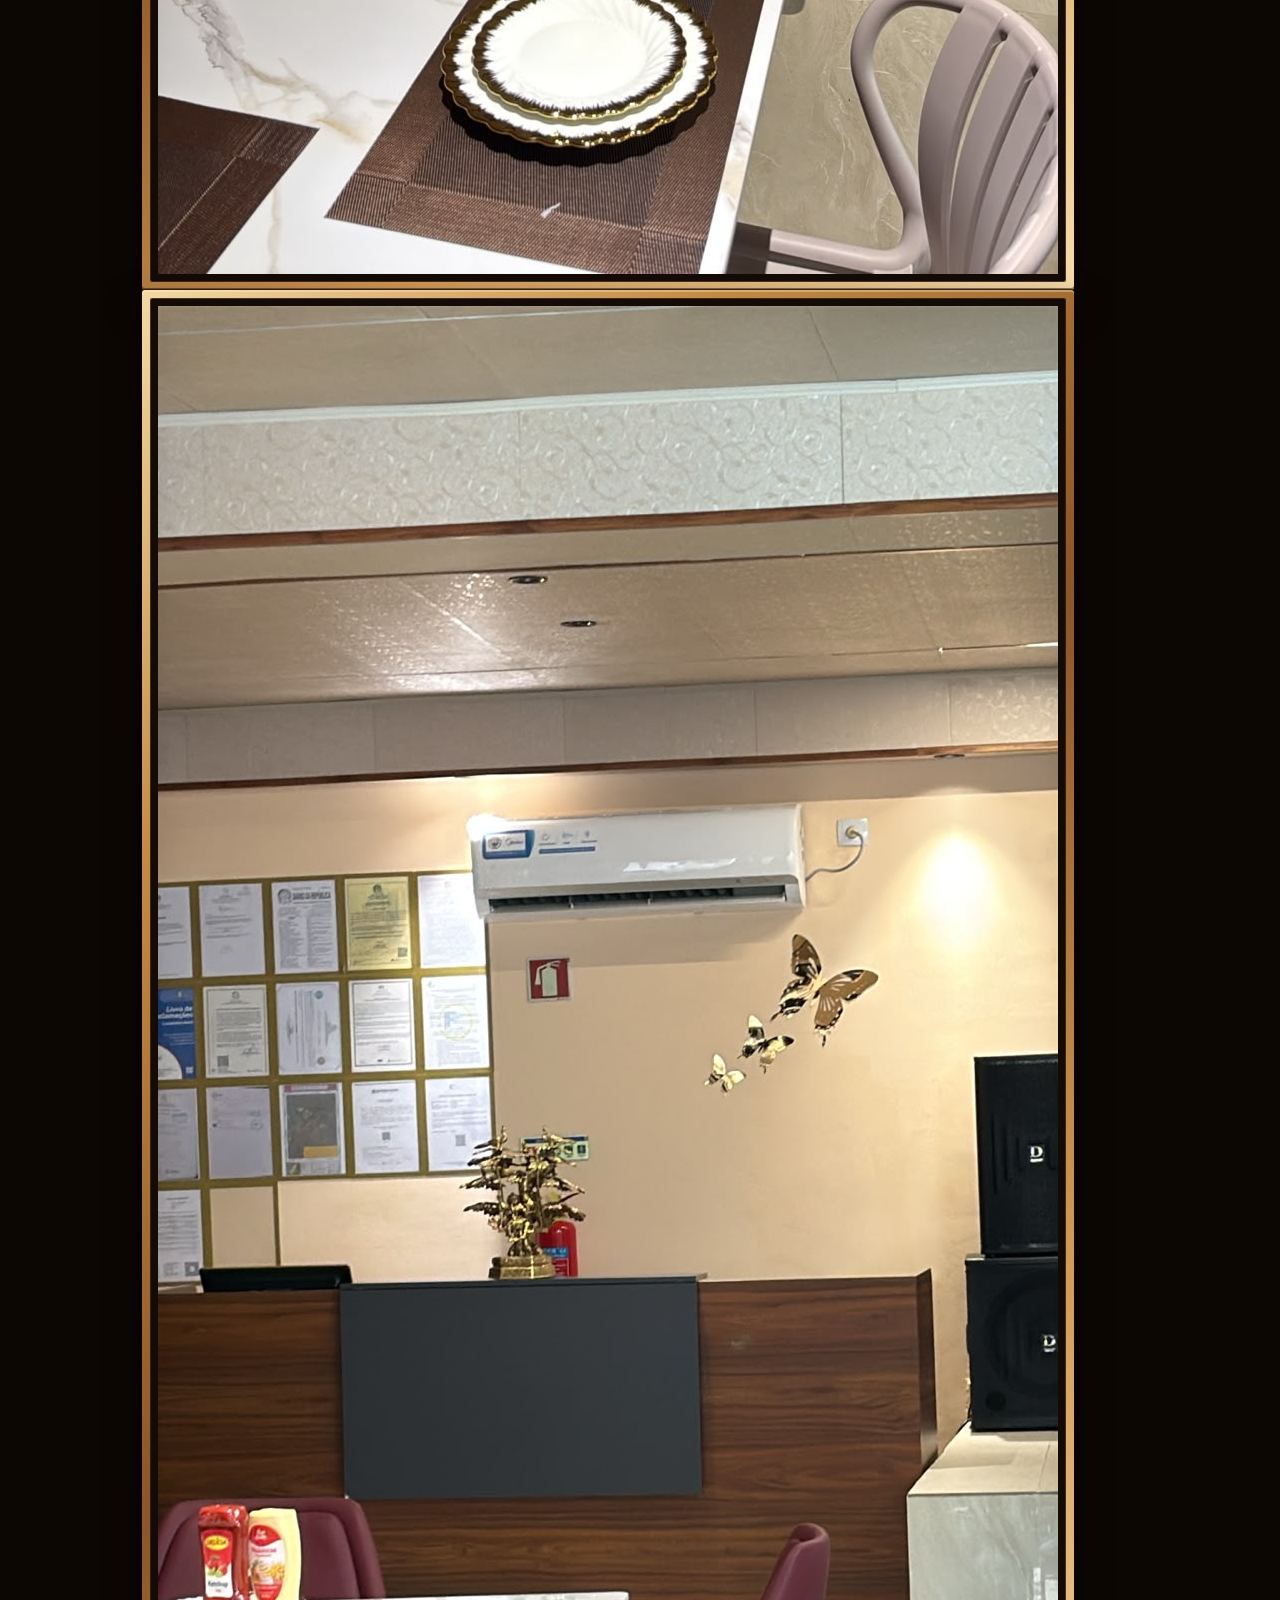
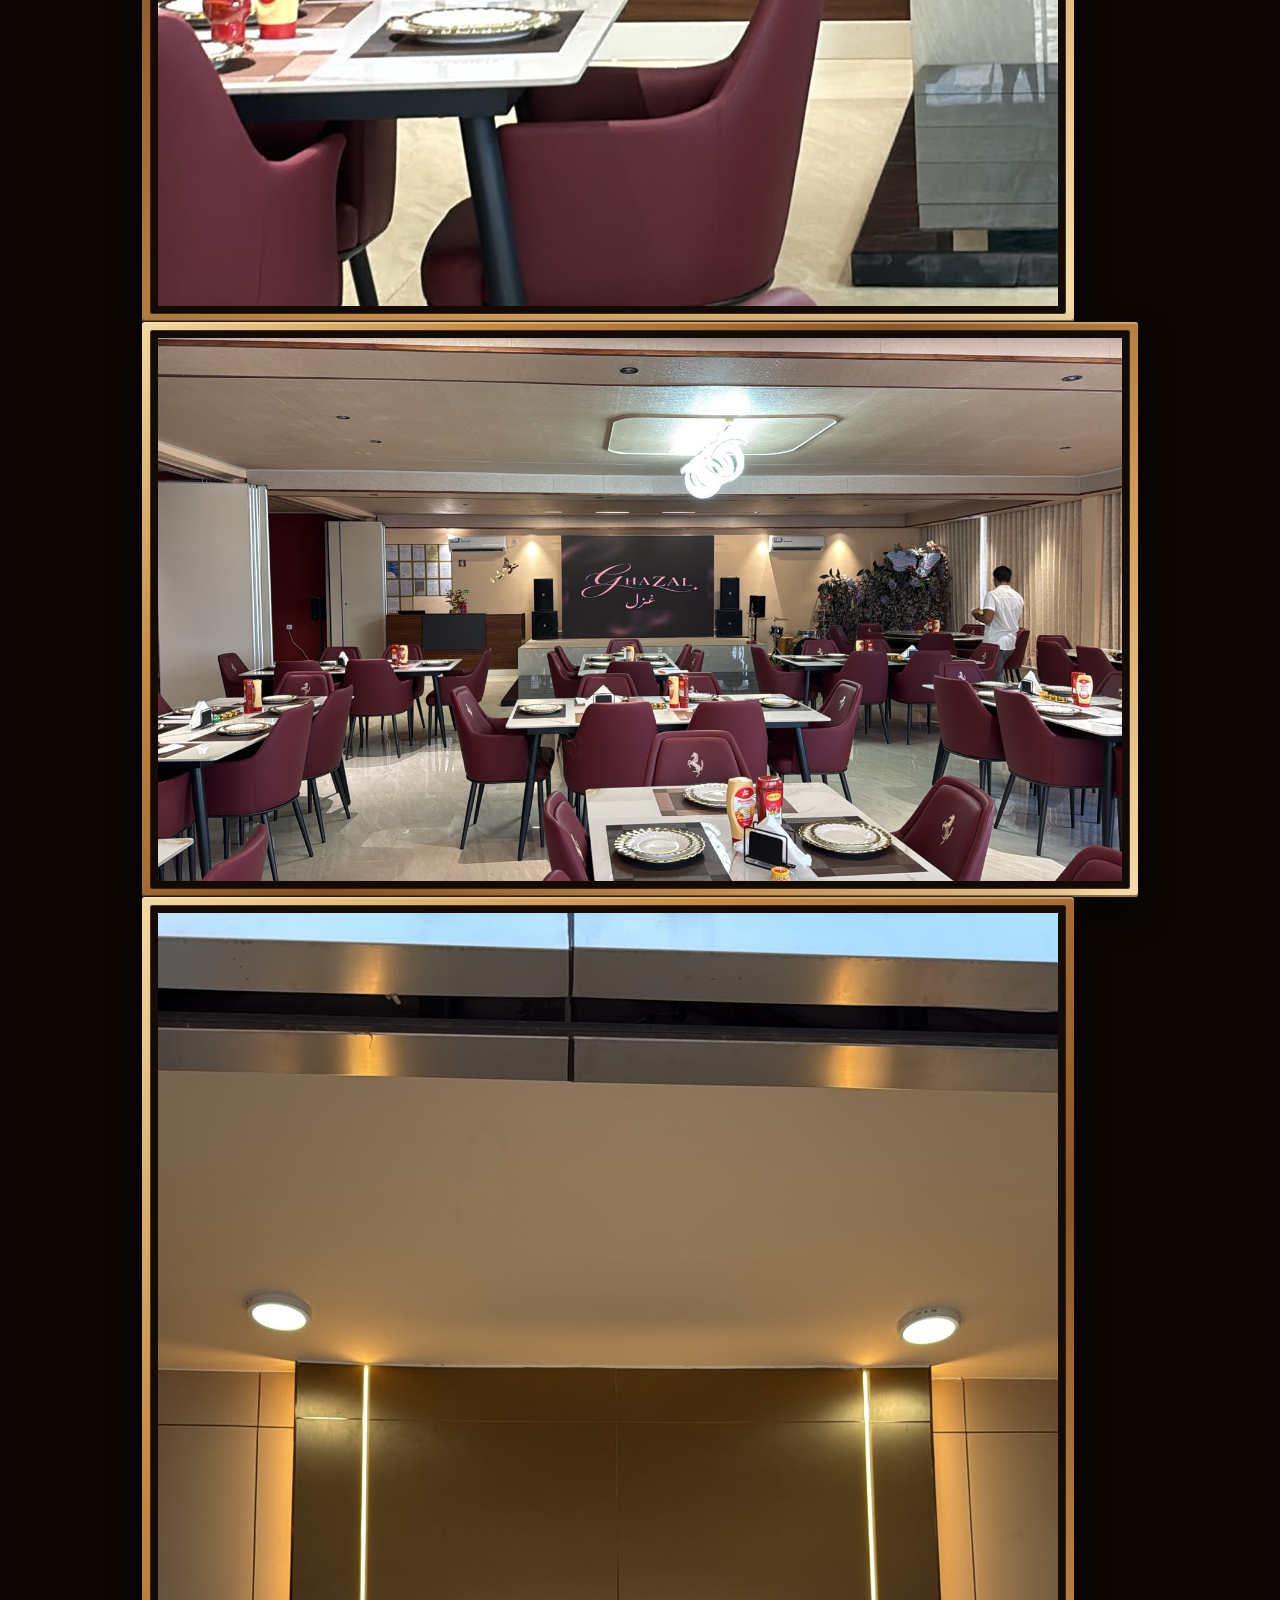
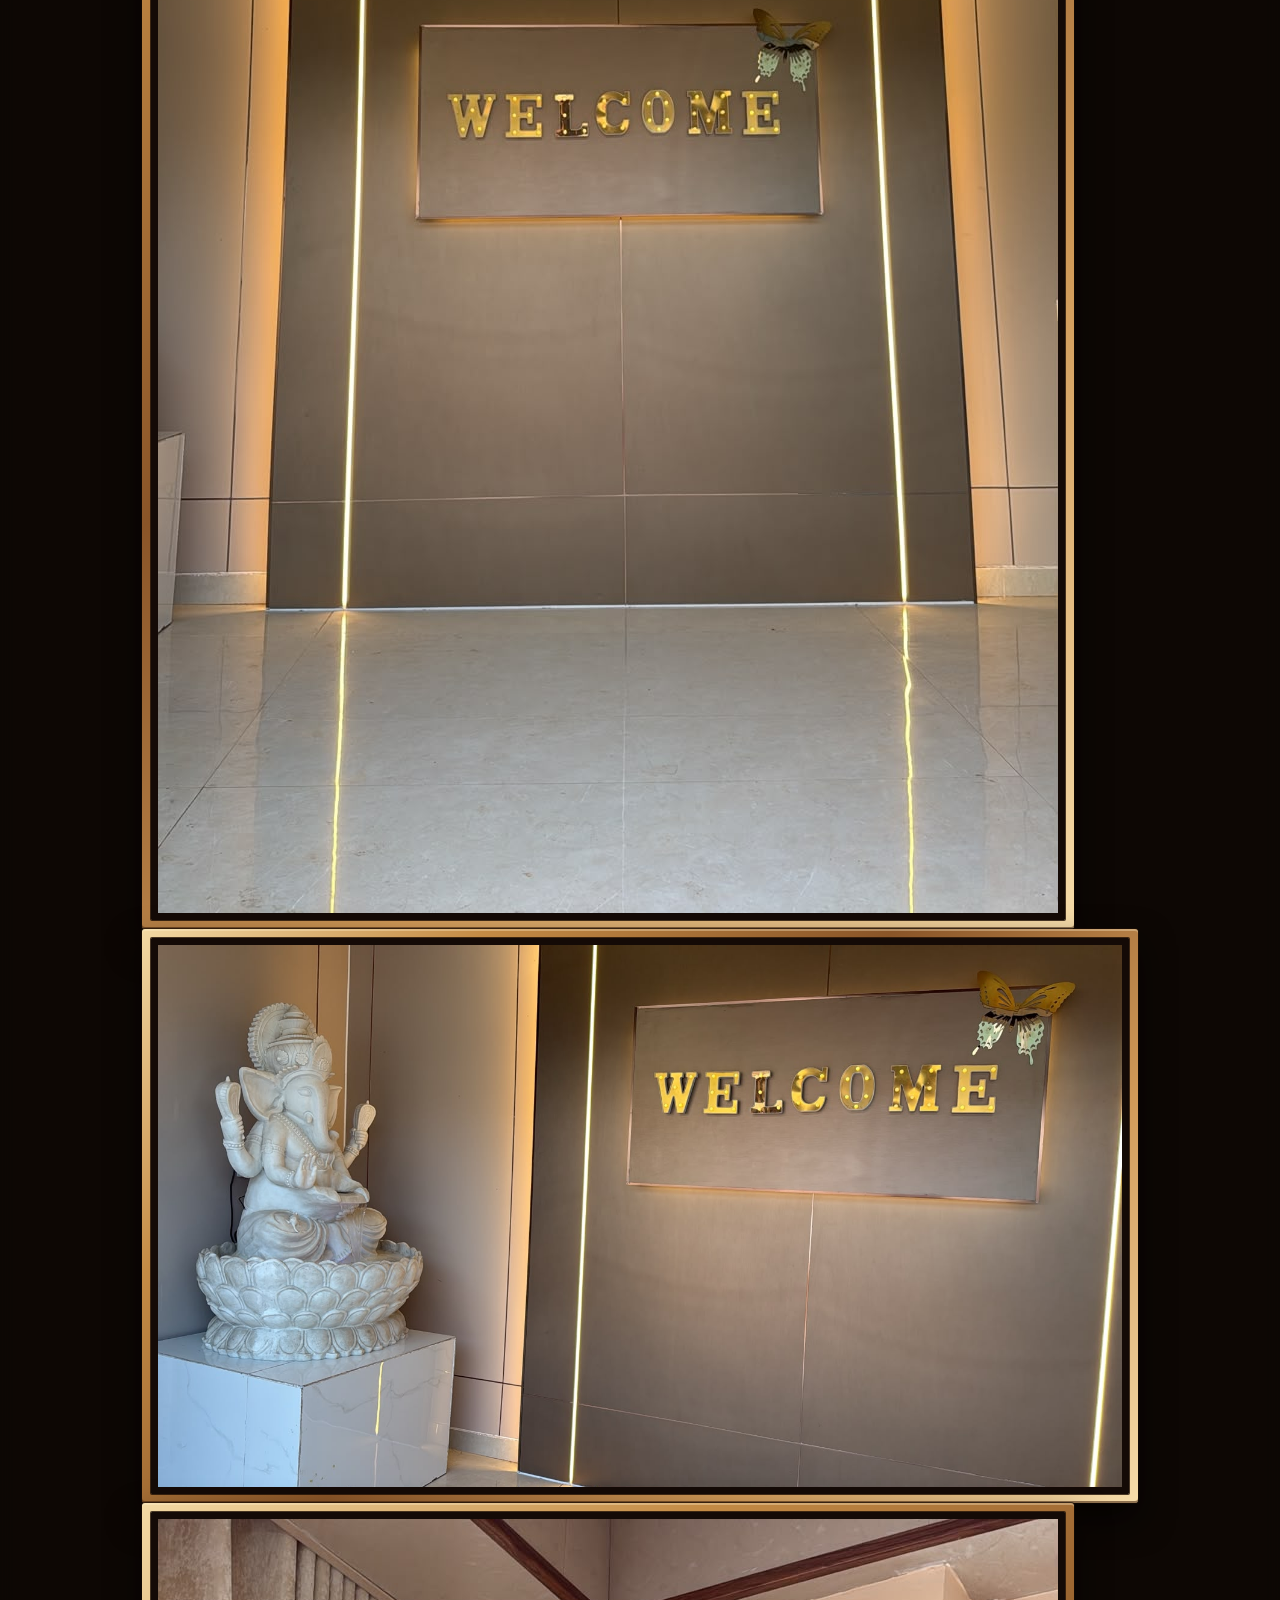
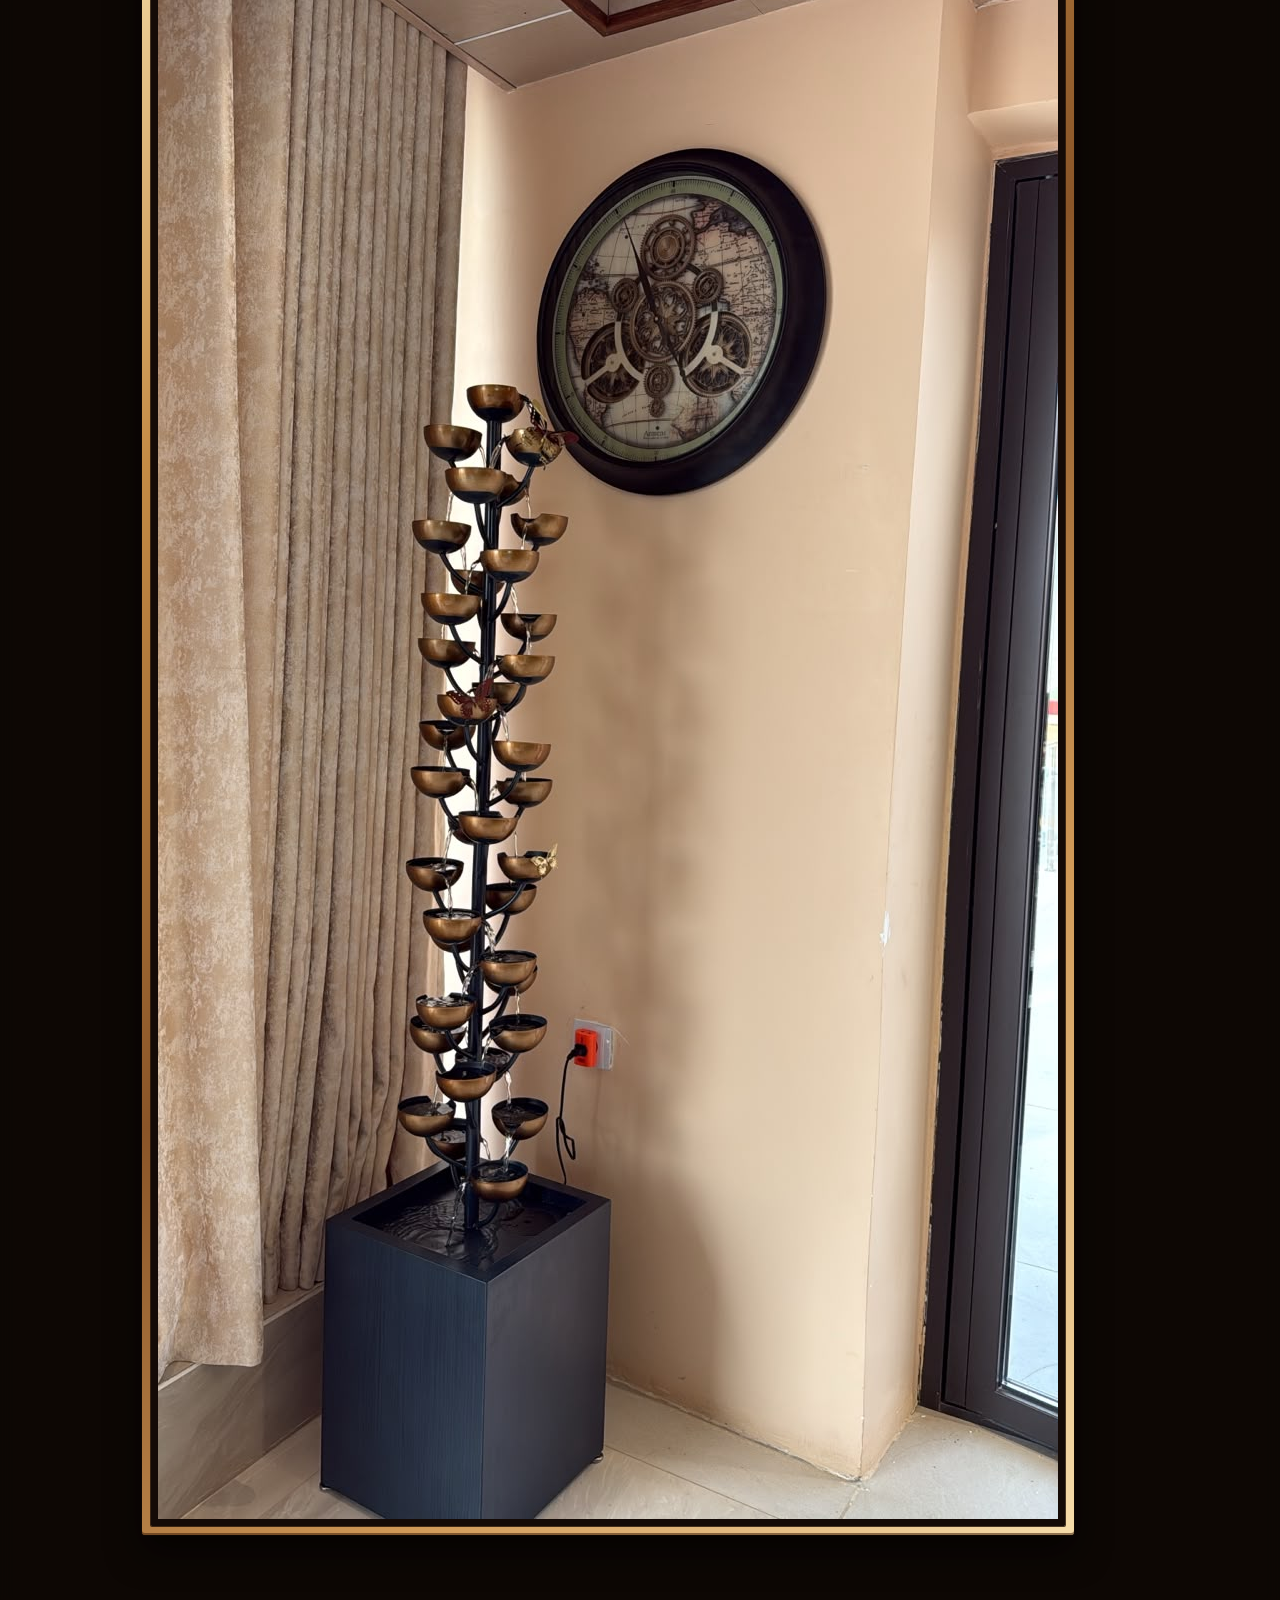
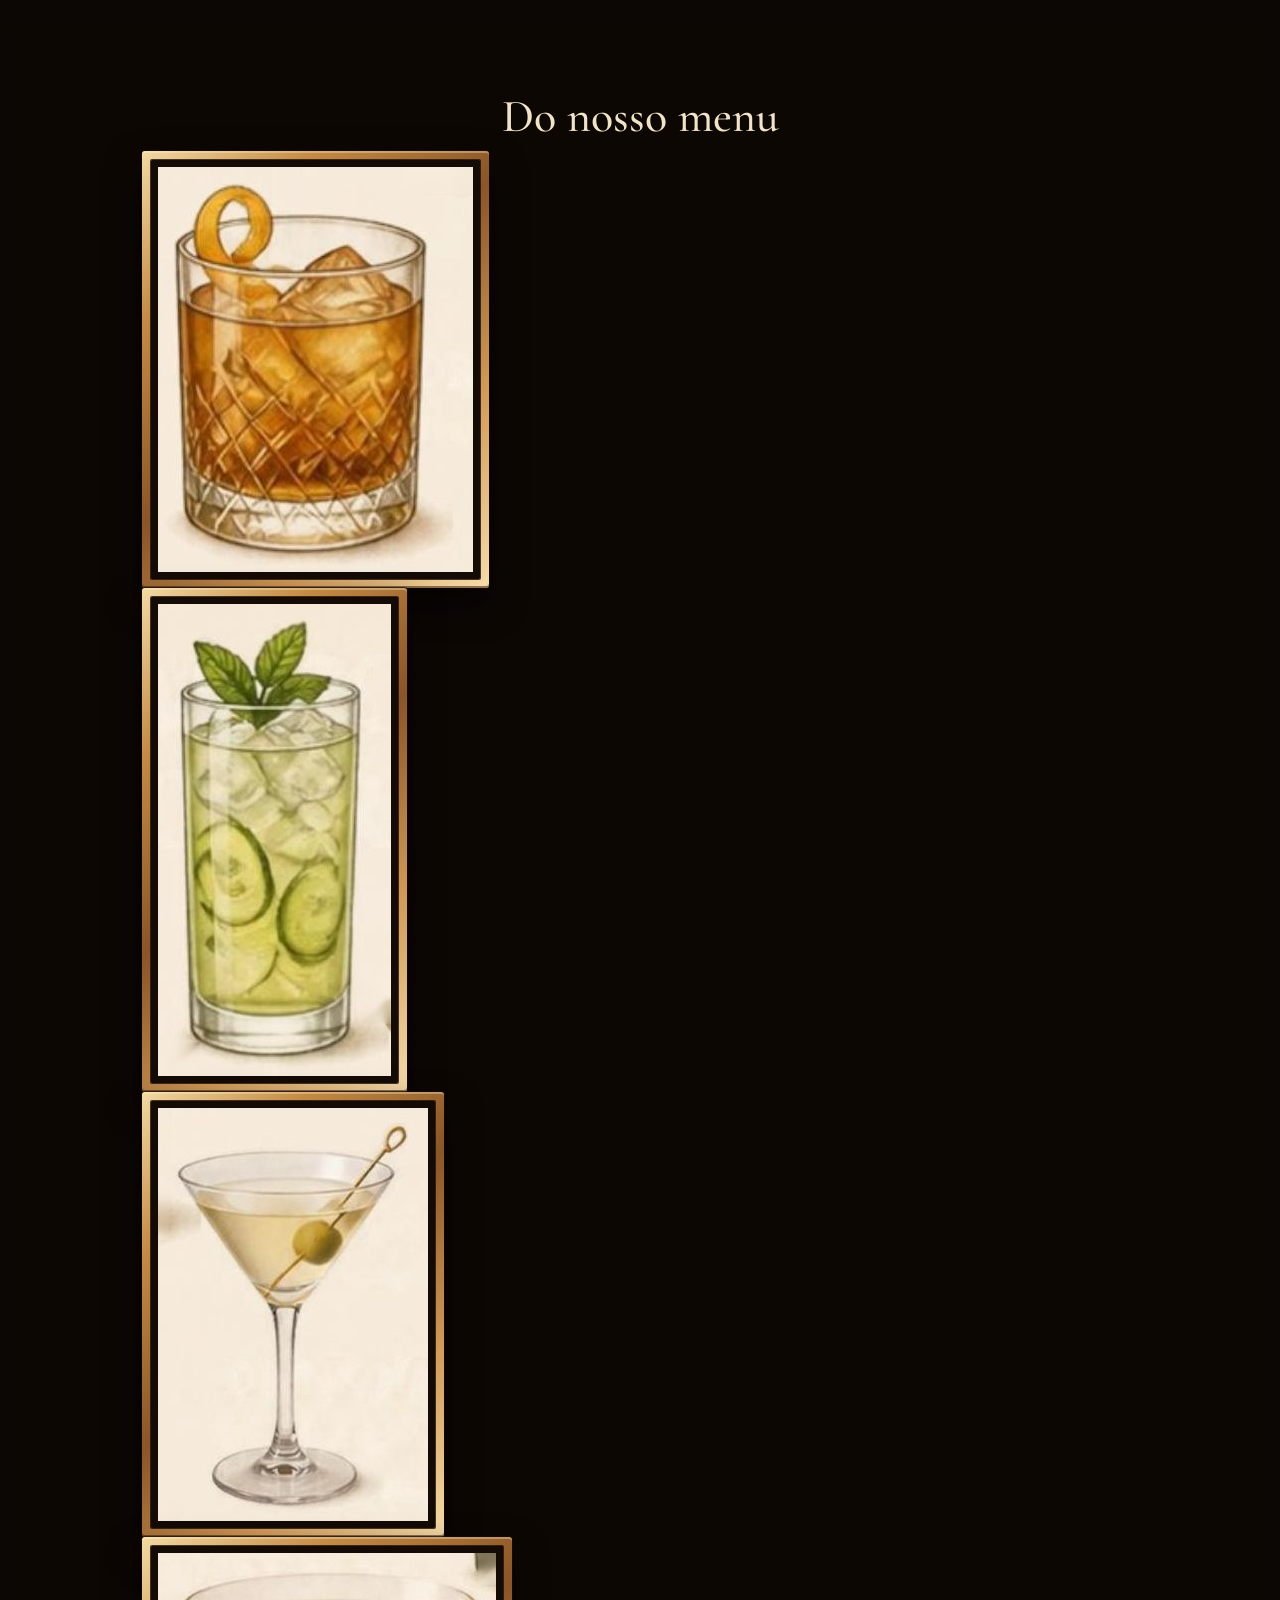
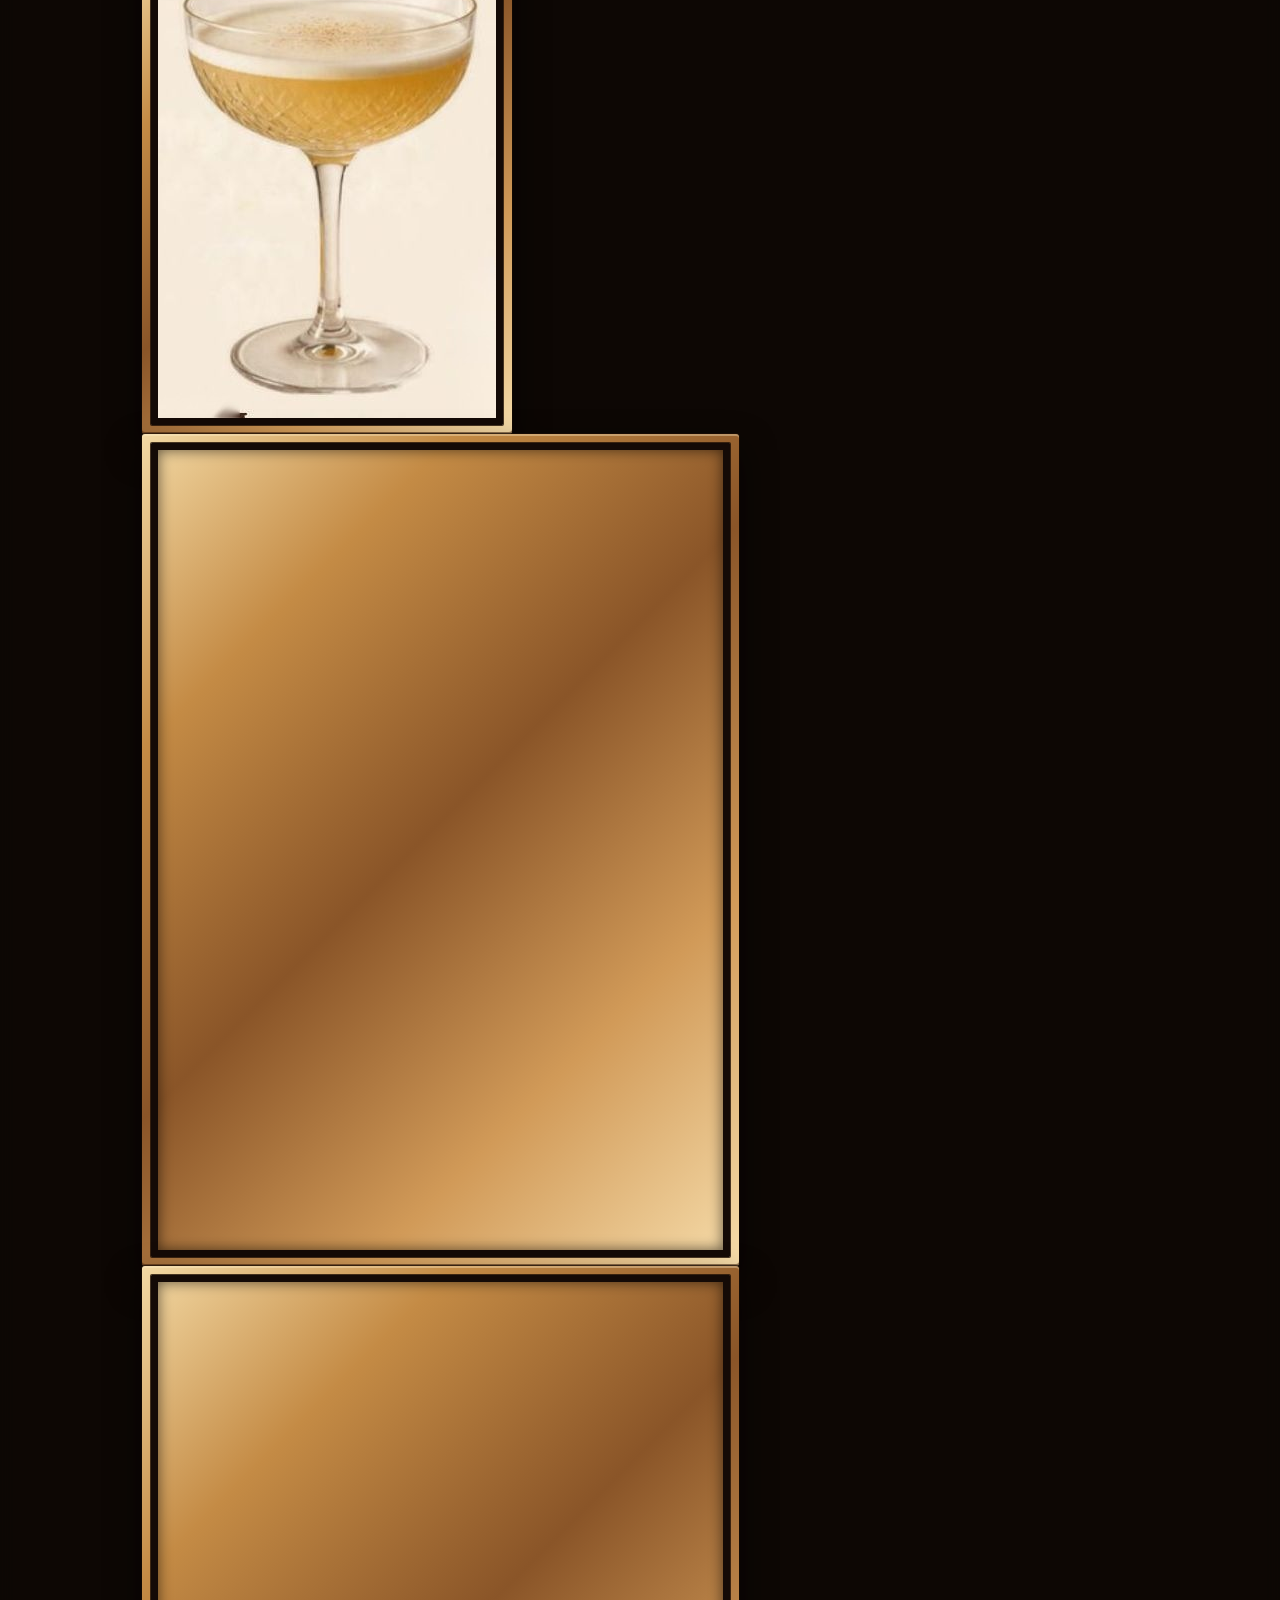
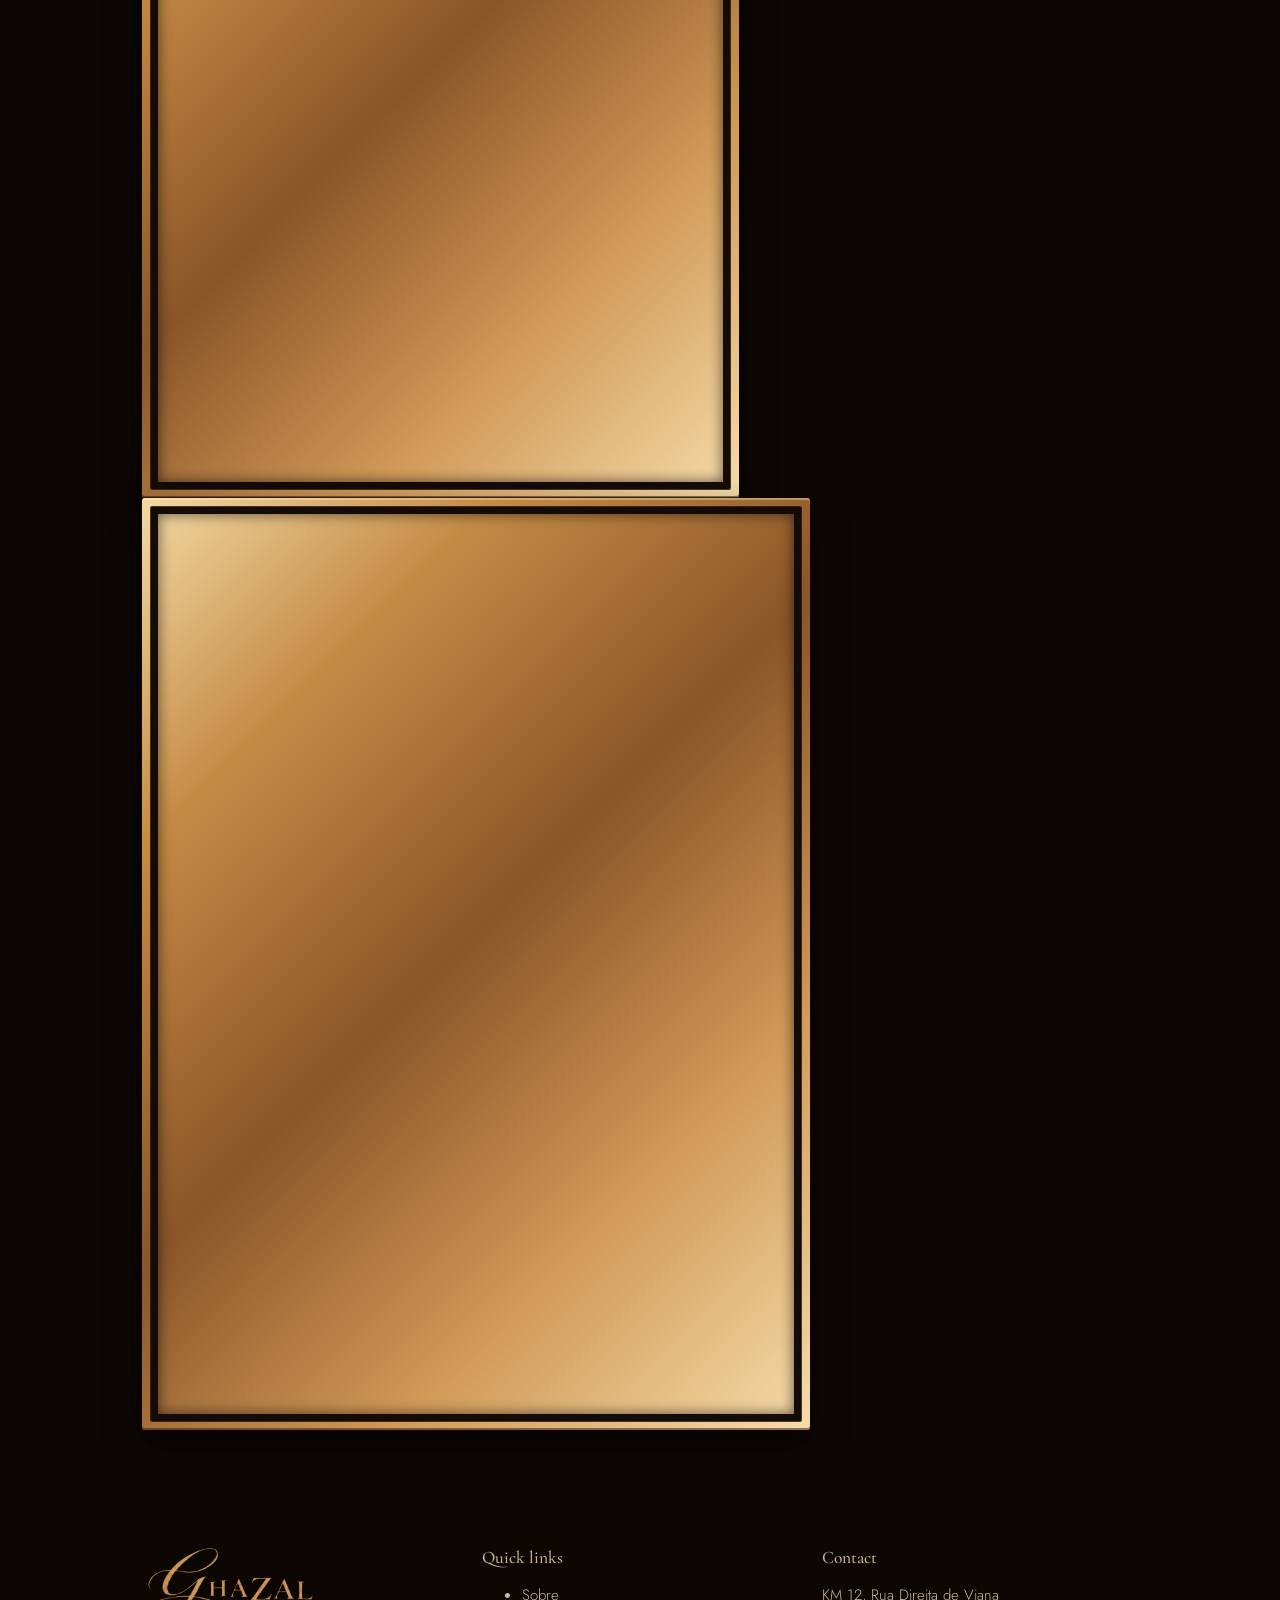
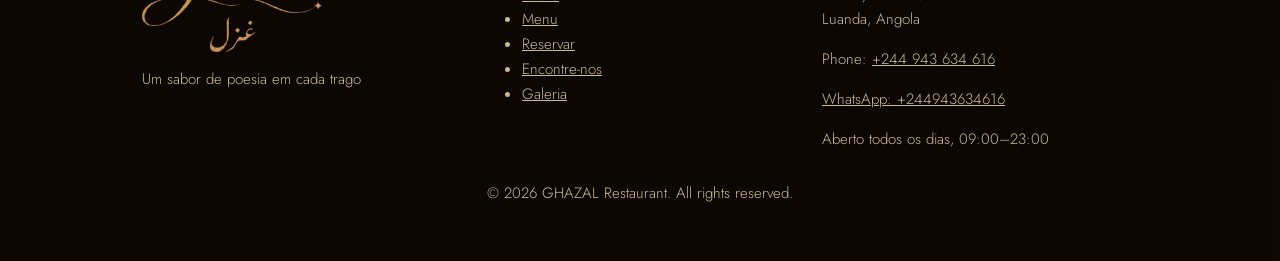
==== commit eba24f97: "Update gallery.html" ====
--- a/gallery.html
+++ b/gallery.html
@@ -15,7 +15,8 @@
 </main>
 <dialog id="dlg" aria-label="Gallery"><img id="big" alt=""><p id="cap"></p><button class="lb x" id="x" data-l="Close" aria-label="Close">✕</button><button class="lb p" id="pv" data-l="Previous" aria-label="Previous">‹</button><button class="lb n" id="nx" data-l="Next" aria-label="Next">›</button></dialog>
 <footer><div class="wrap fgrid"><div><img class="logo" src="/img/logo.png" alt="GHAZAL غزل" width="180" height="103" style="width:180px;height:auto;display:block;margin-bottom:8px"><p>A taste of poetry in every bite</p></div>
-<div><p>KM 12, Rua Direita de Viana<br>Luanda, Angola</p><p>Open daily 09:00–23:00</p></div>
-<div><p id="fc">Phone, WhatsApp and email: to be added.</p></div></div></footer>
+<div><h3>Quick links</h3><ul class="fl"><li><a href="/#about">About</a></li><li><a href="/#menu">Menu</a></li><li><a href="/#reserve">Reserve</a></li><li><a href="/#visit">Find us</a></li><li><a href="/gallery">Gallery</a></li></ul></div>
+<div><h3>Contact</h3><p>KM 12, Rua Direita de Viana<br>Luanda, Angola</p><p>Phone: <a href="tel:+244943634616">+244 943 634 616</a></p><p id="fc"><a href="https://wa.me/244943634616" target="_blank" rel="noopener">WhatsApp: +244 943 634 616</a></p><p>Open daily 09:00–23:00</p></div></div>
+<div class="wrap fbot"><p>© 2026 GHAZAL Restaurant. All rights reserved.</p></div></footer>
 <button id="top" aria-label="Back to top">↑</button>
 <script src="/js/bg.js"></script><script src="/js/gallery.js"></script><script src="/js/welcome.js"></script><script src="/js/widget.js"></script></body></html>
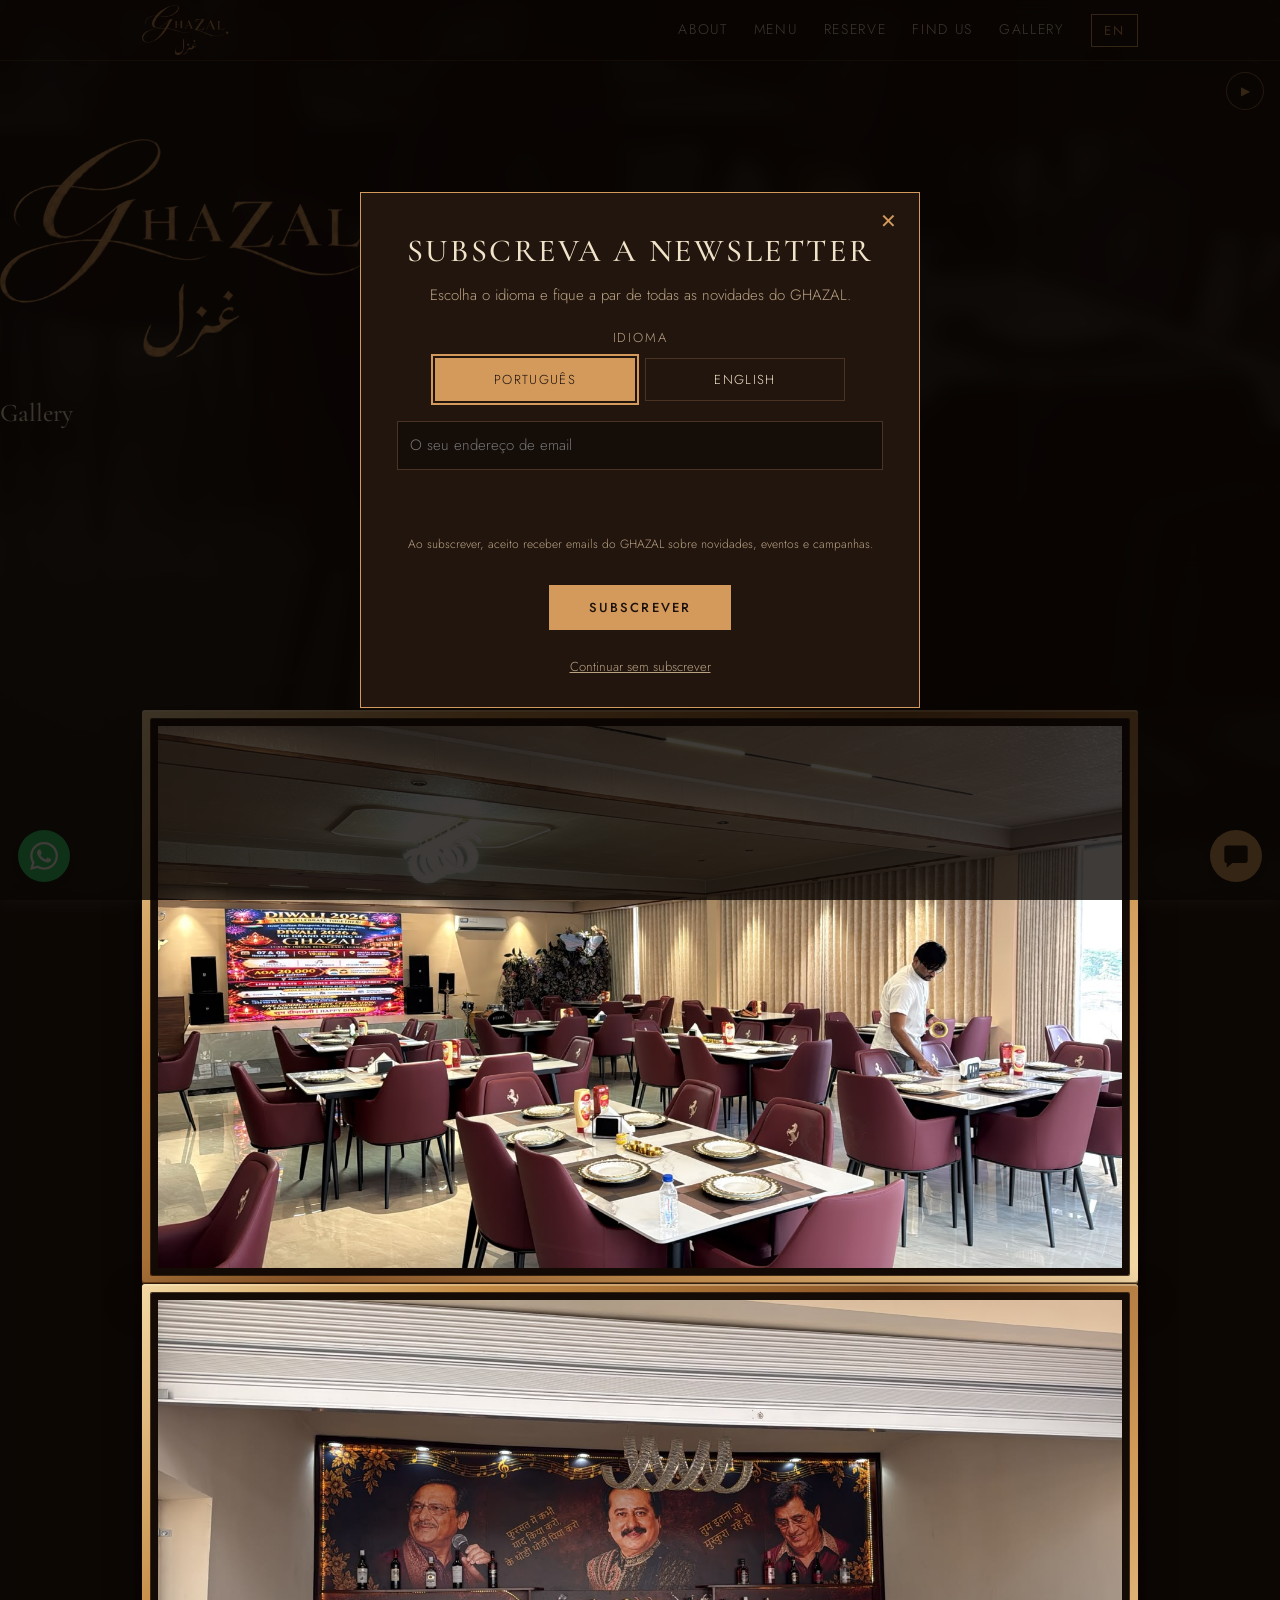
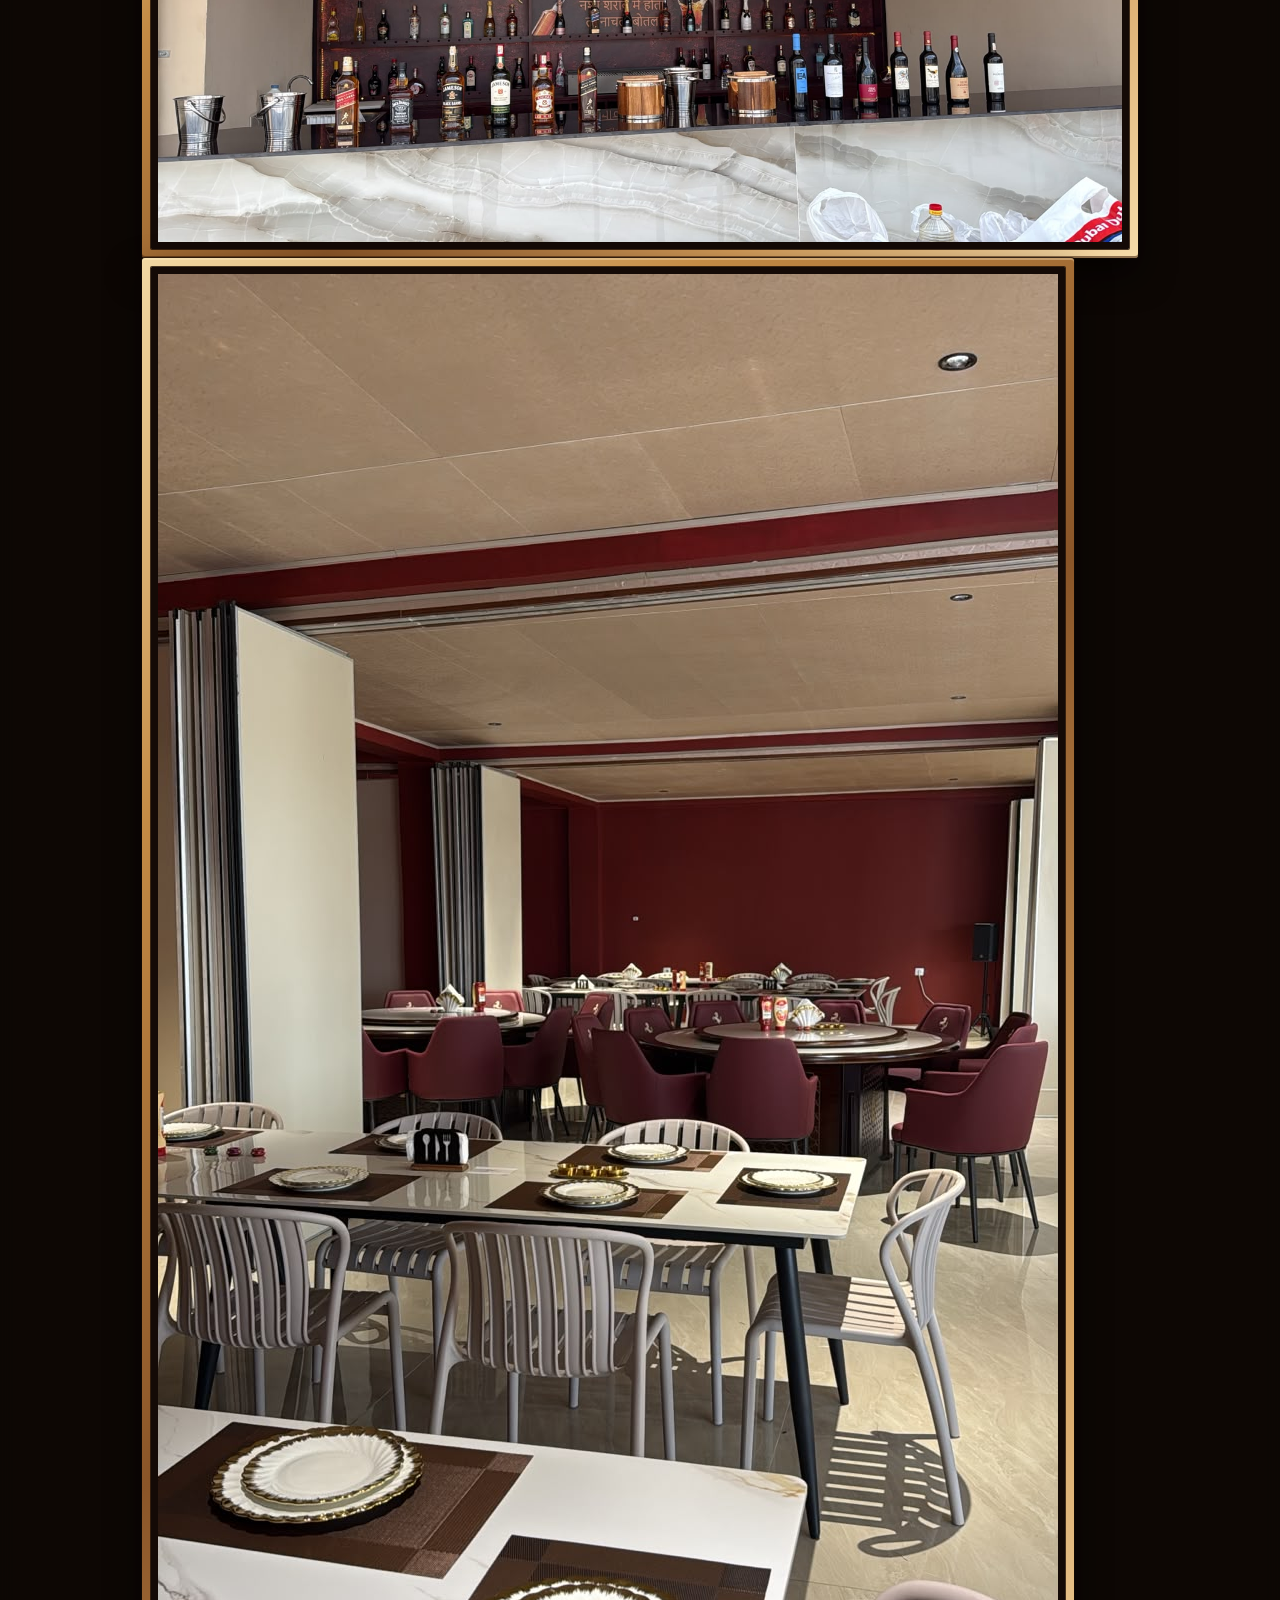
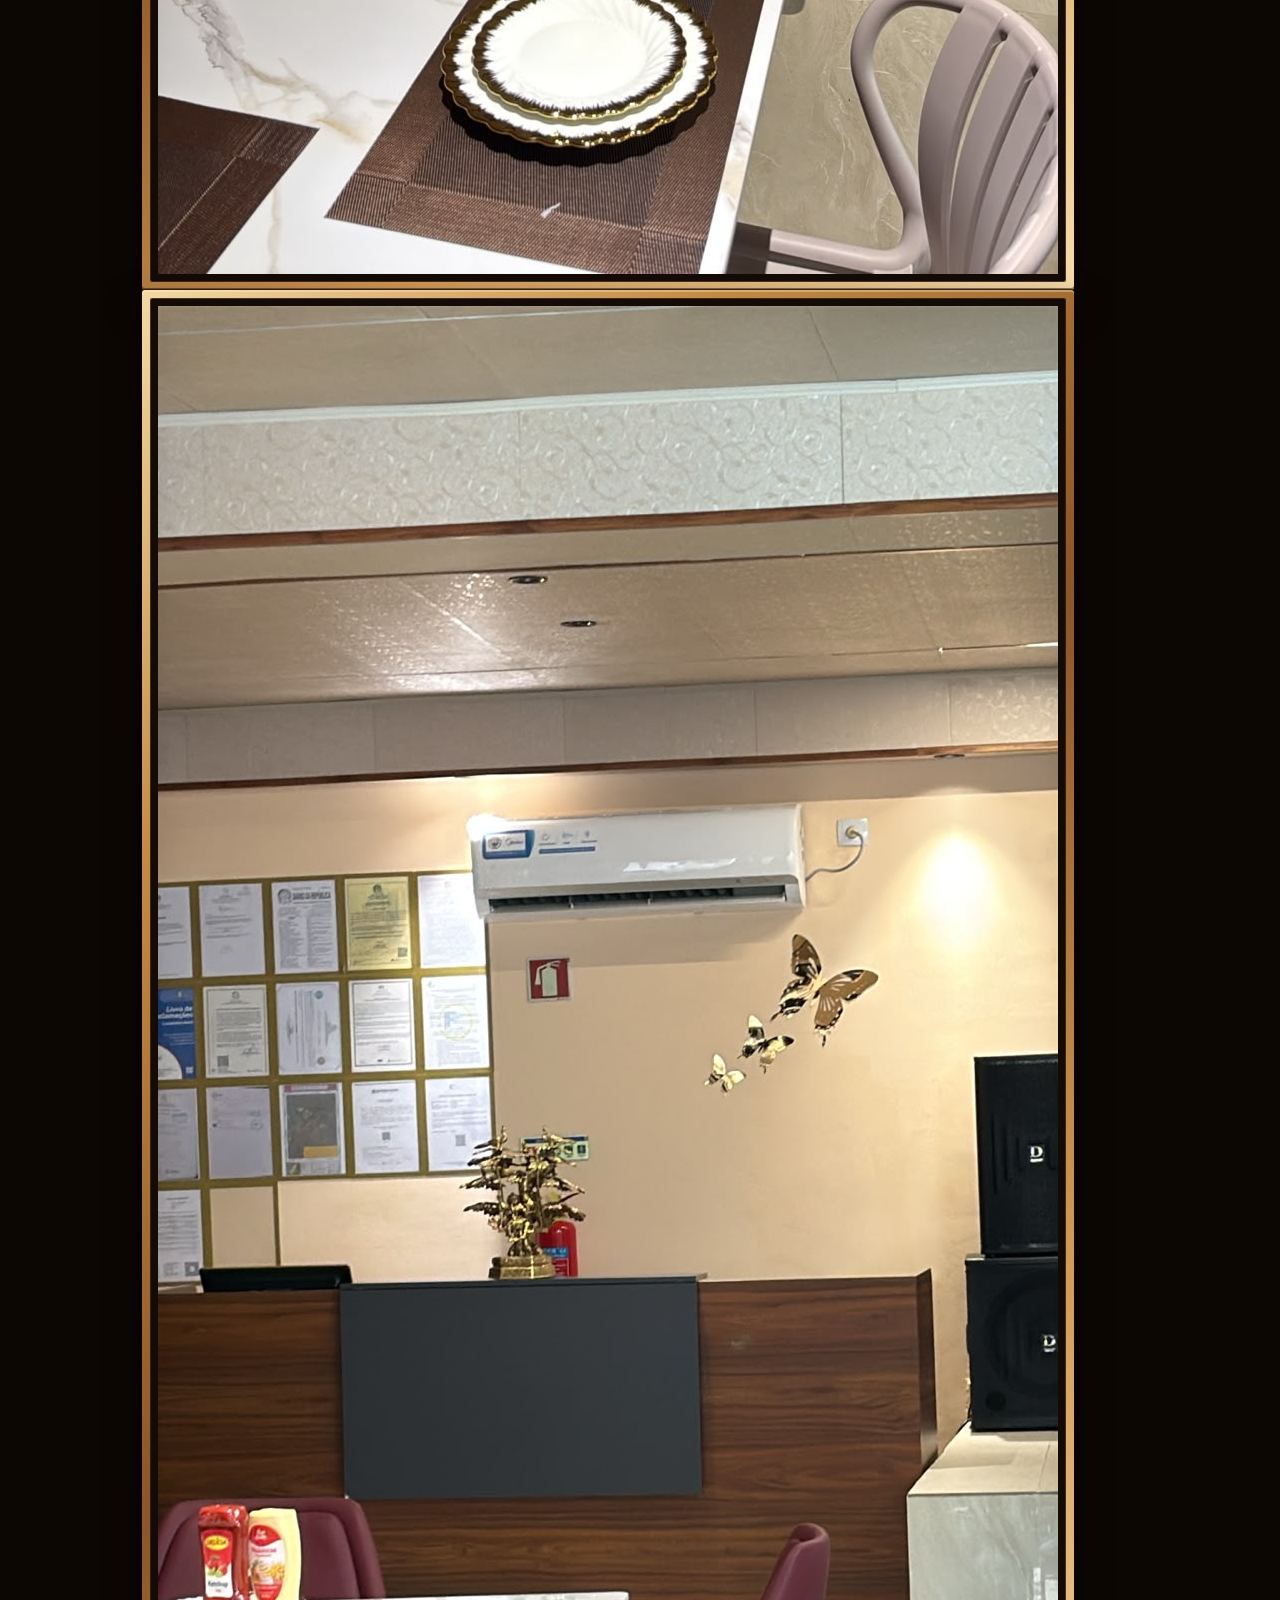
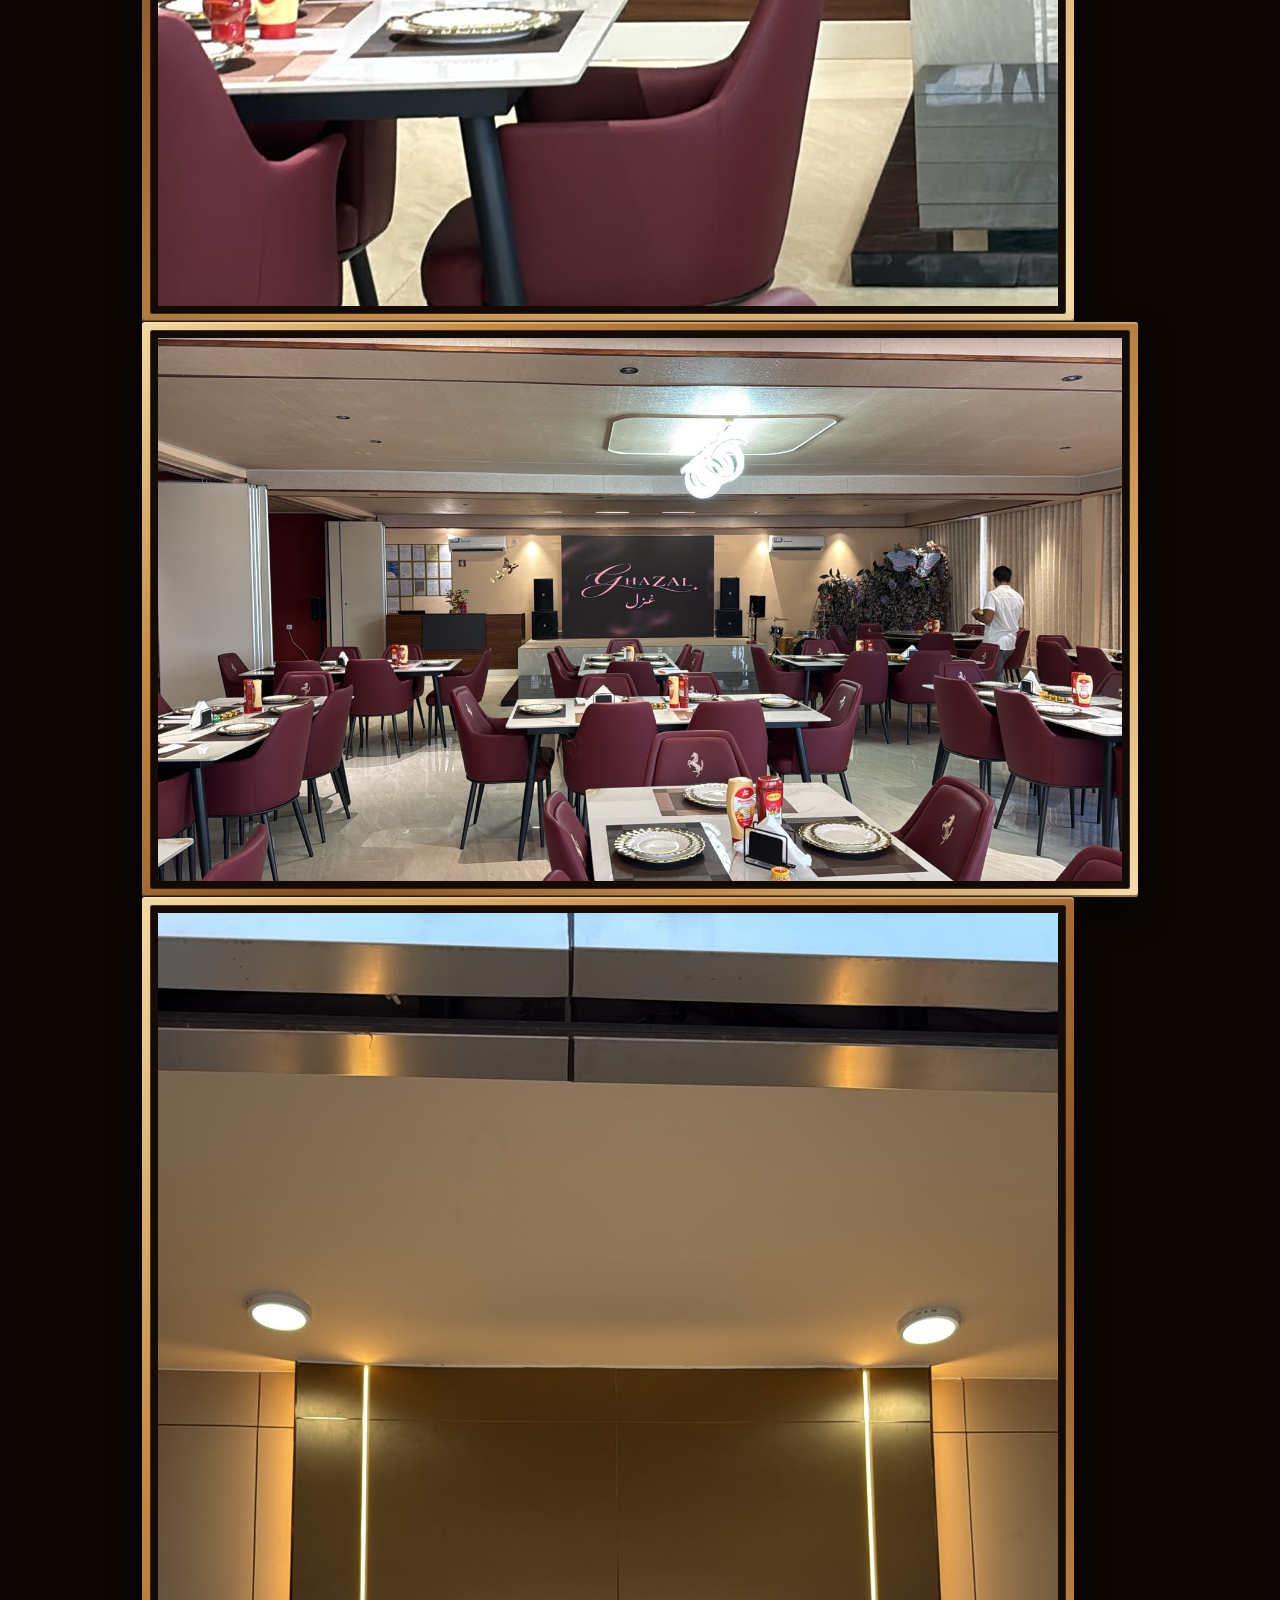
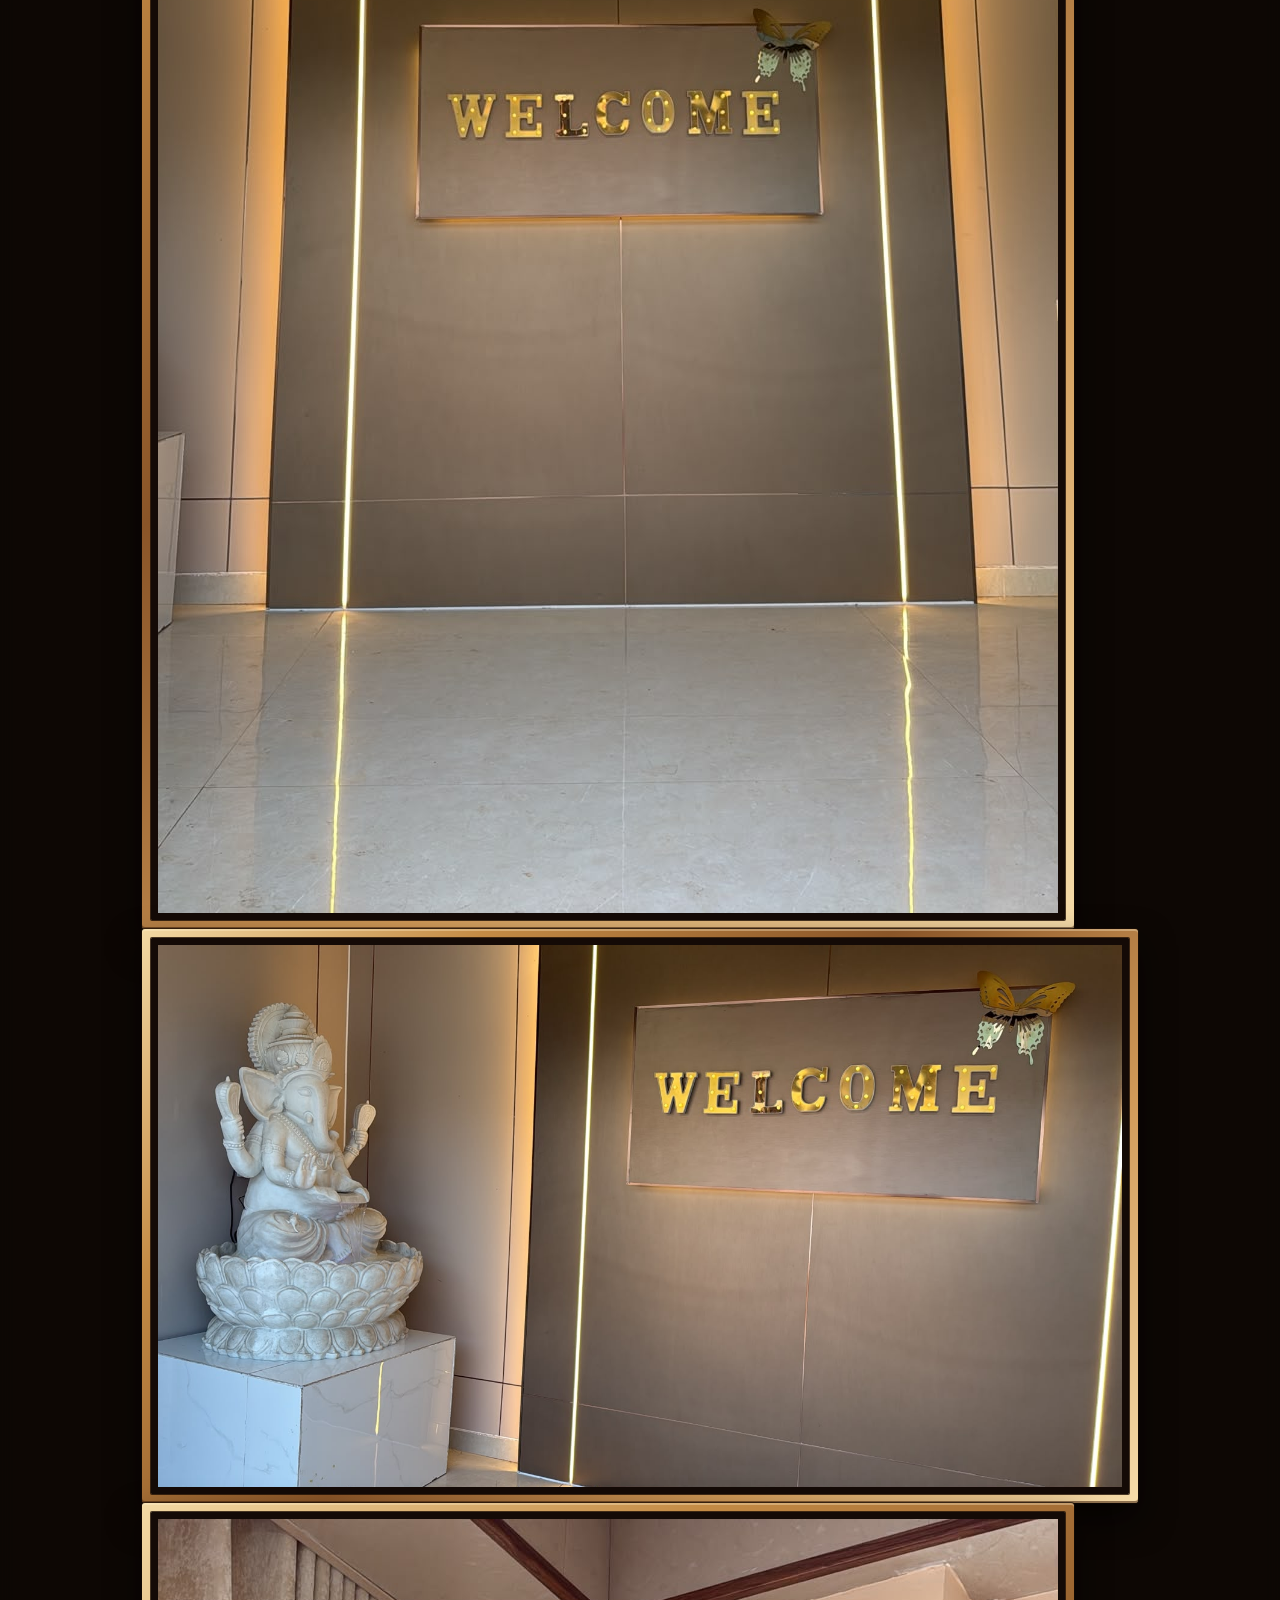
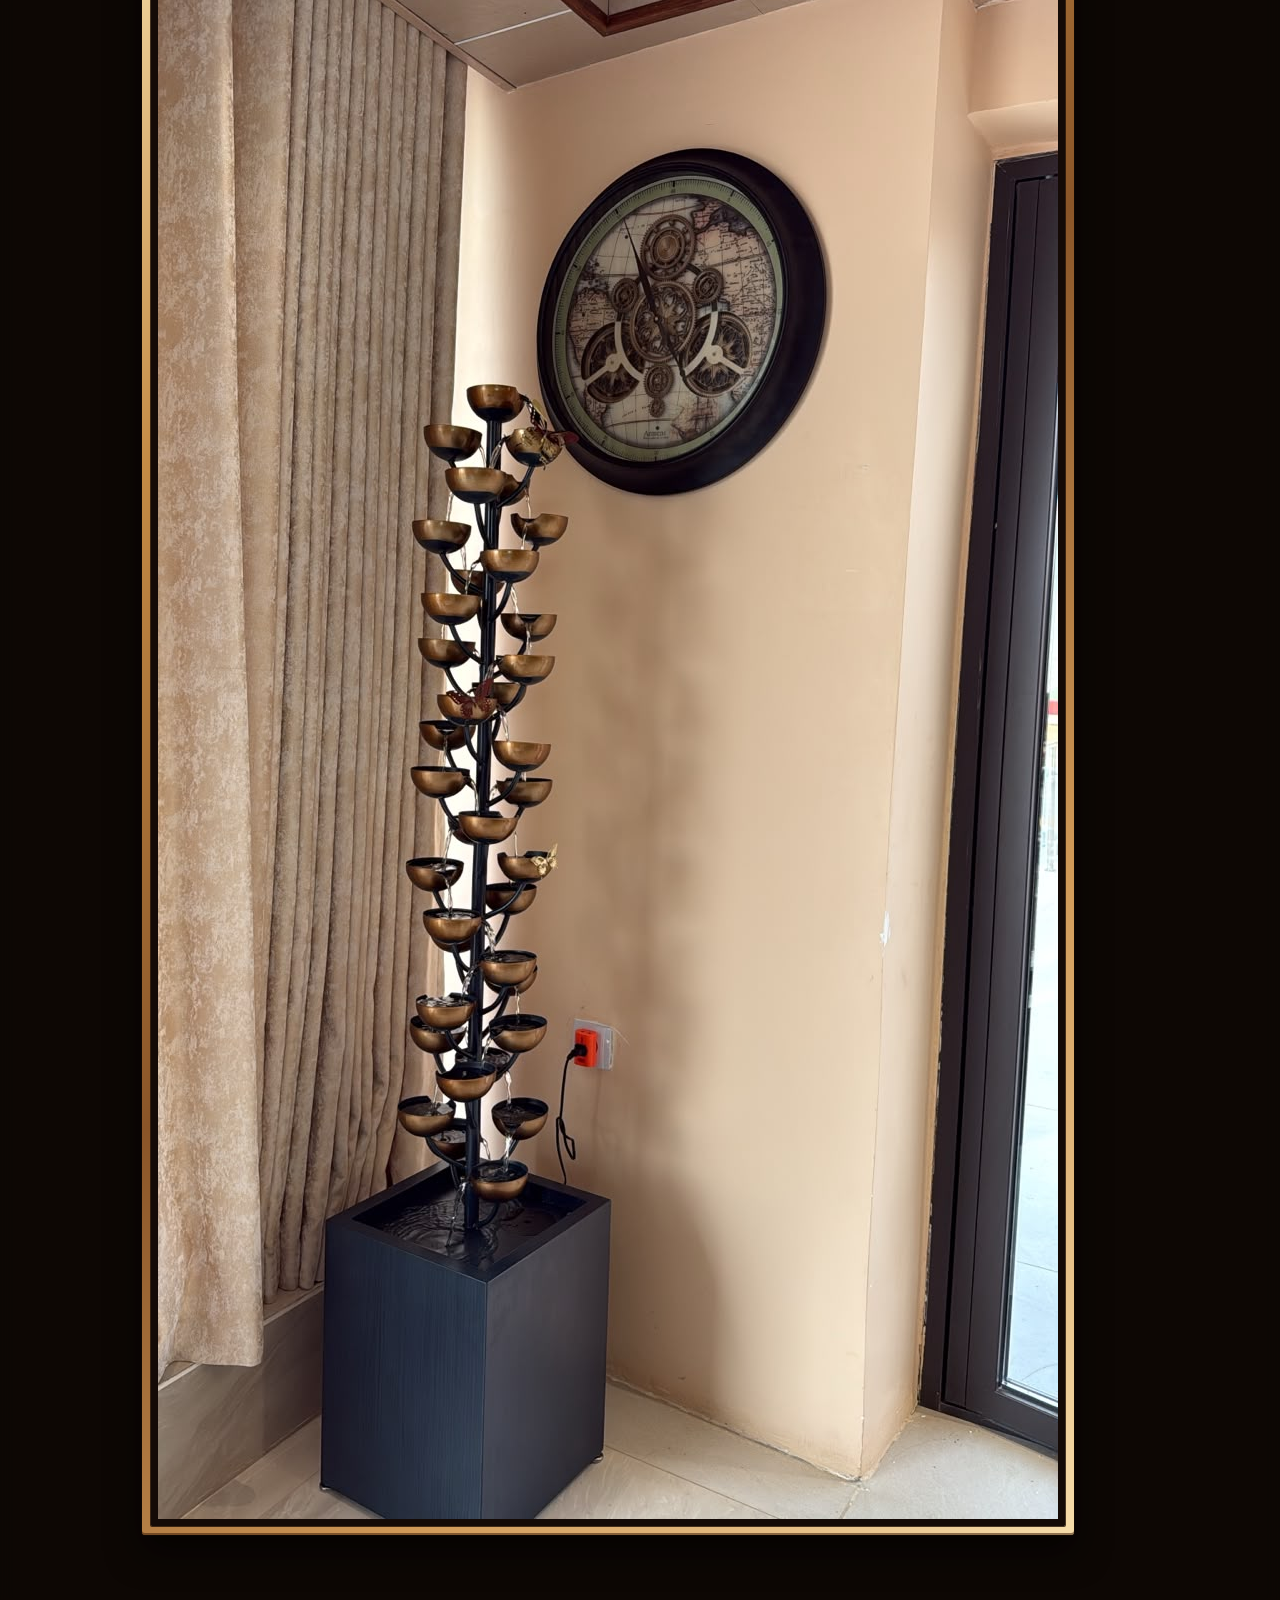
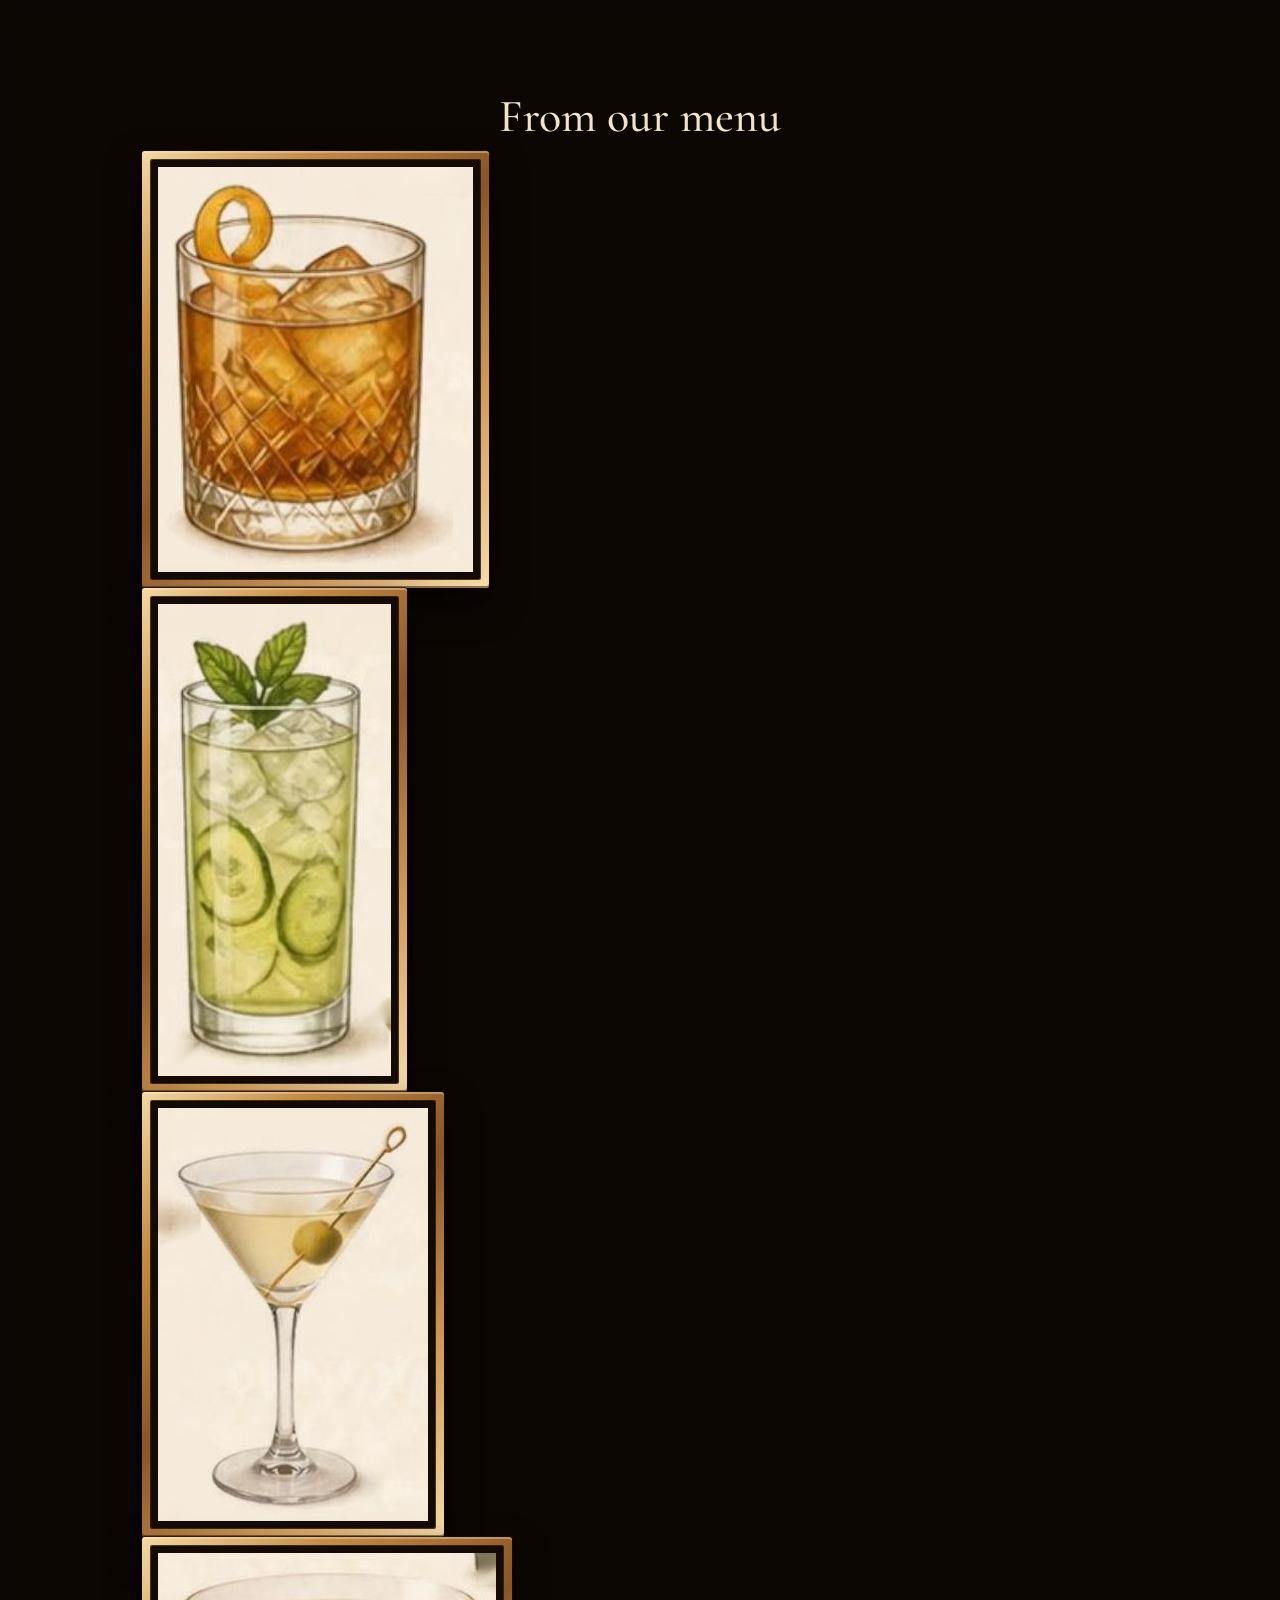
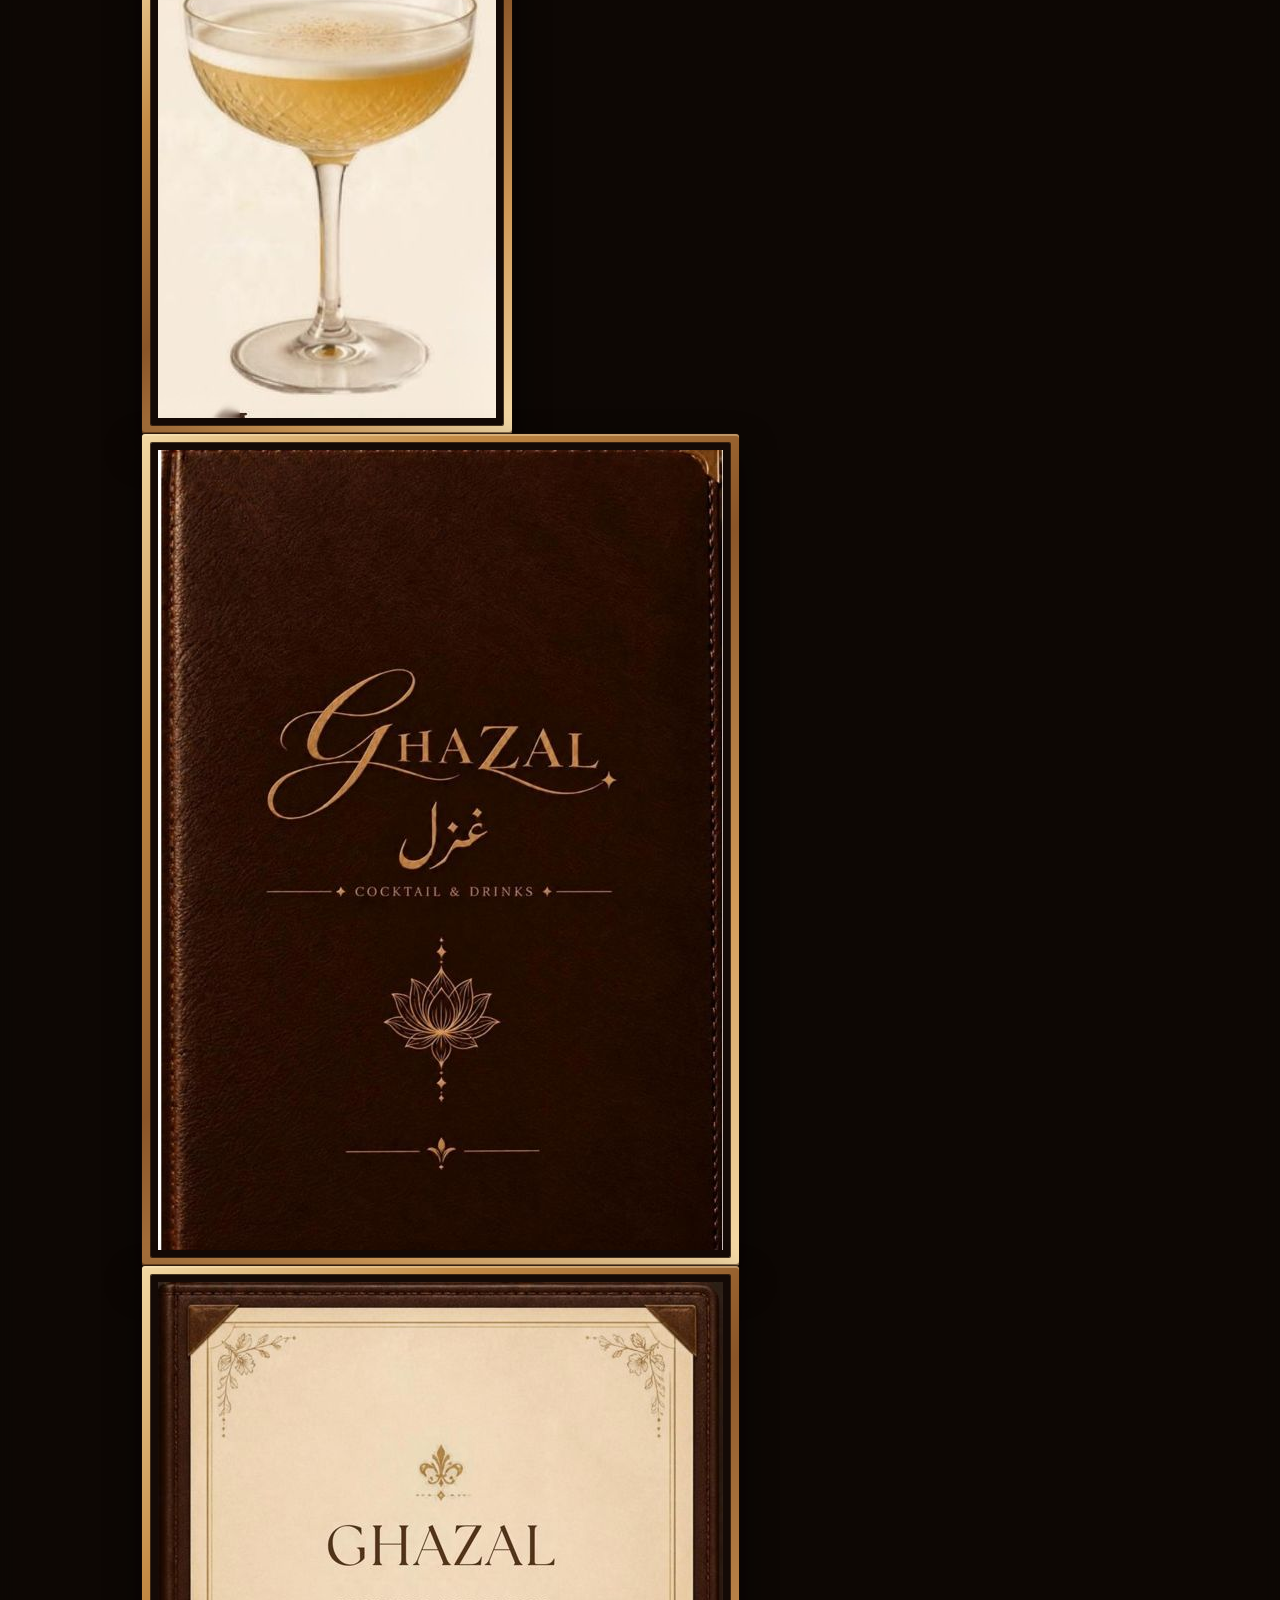
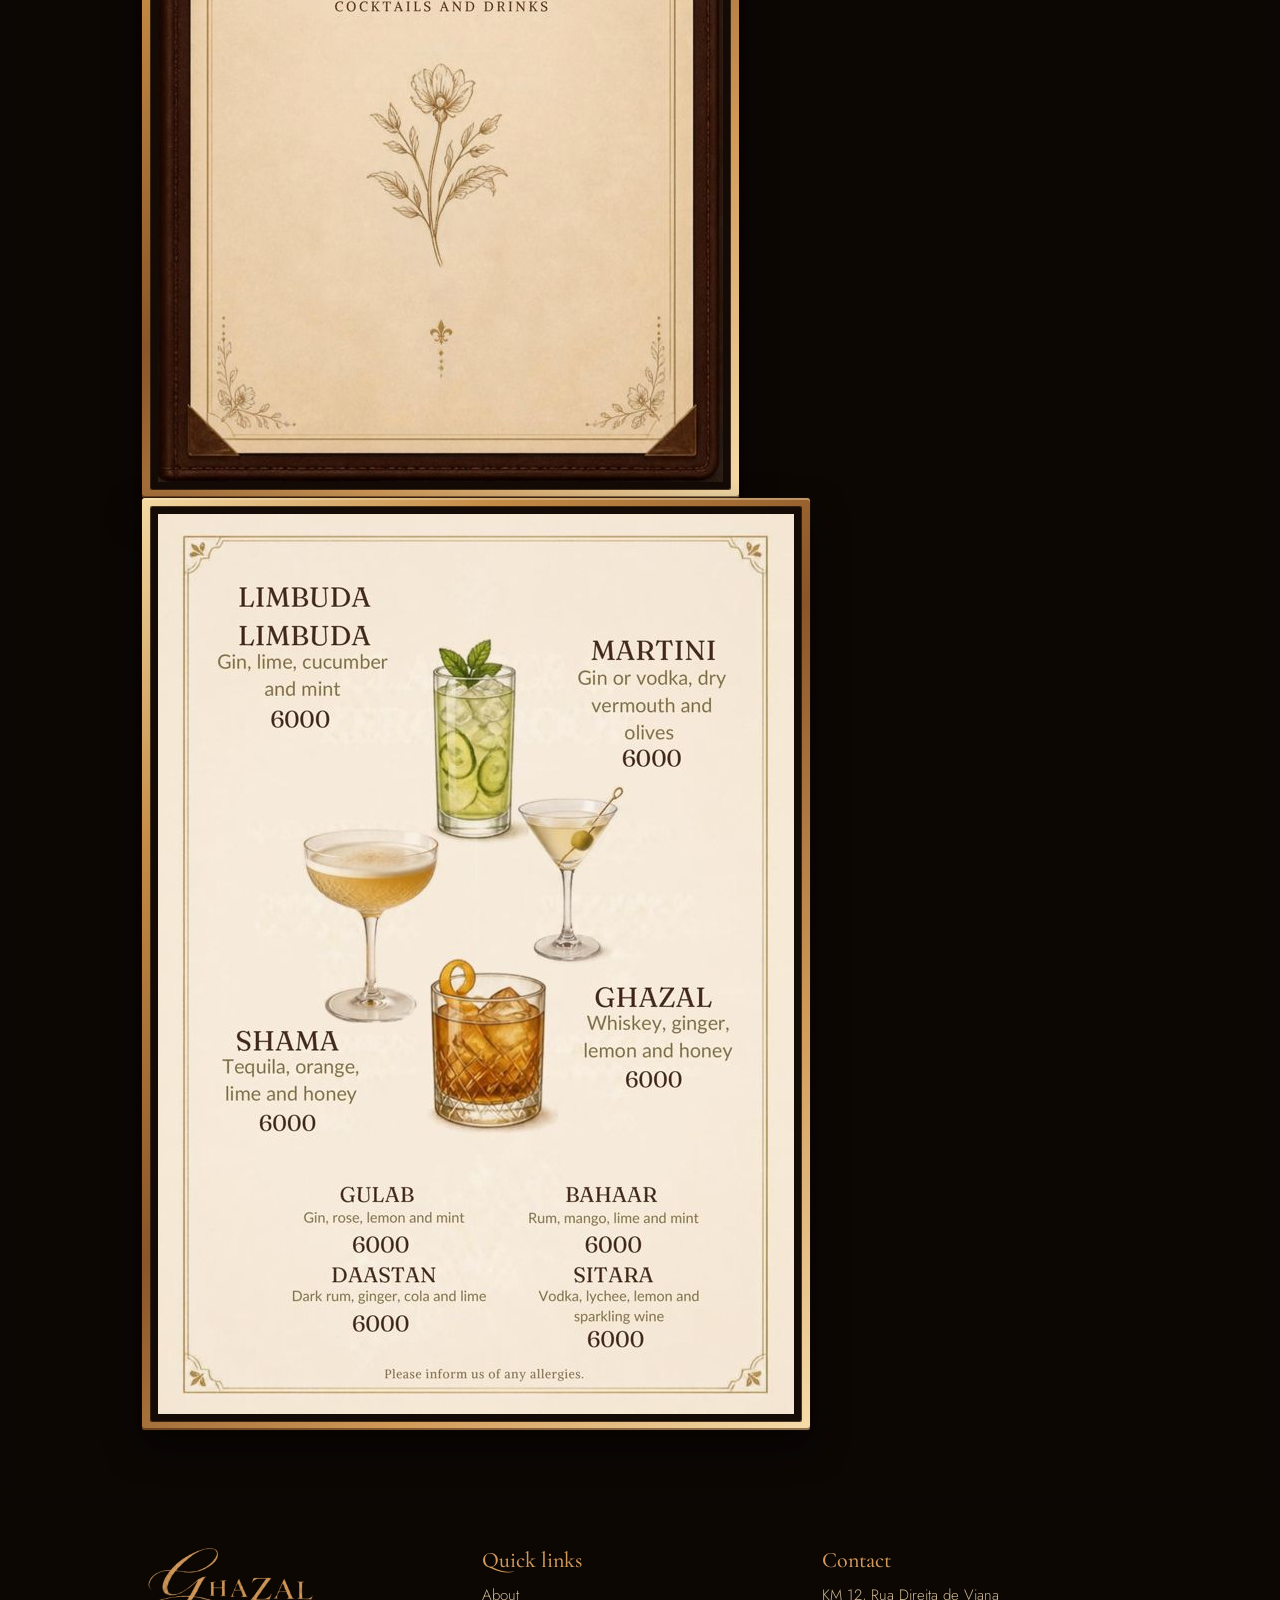
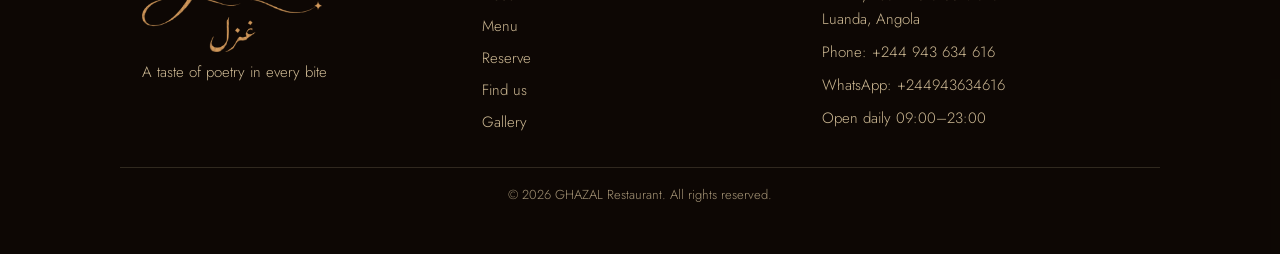
==== commit 1da0d768: "Update gallery.html" ====
--- a/gallery.html
+++ b/gallery.html
@@ -18,5 +18,5 @@
 <div><h3>Quick links</h3><ul class="fl"><li><a href="/#about">About</a></li><li><a href="/#menu">Menu</a></li><li><a href="/#reserve">Reserve</a></li><li><a href="/#visit">Find us</a></li><li><a href="/gallery">Gallery</a></li></ul></div>
 <div><h3>Contact</h3><p>KM 12, Rua Direita de Viana<br>Luanda, Angola</p><p>Phone: <a href="tel:+244943634616">+244 943 634 616</a></p><p id="fc"><a href="https://wa.me/244943634616" target="_blank" rel="noopener">WhatsApp: +244 943 634 616</a></p><p>Open daily 09:00–23:00</p></div></div>
 <div class="wrap fbot"><p>© 2026 GHAZAL Restaurant. All rights reserved.</p></div></footer>
-<button id="top" aria-label="Back to top">↑</button>
+
 <script src="/js/bg.js"></script><script src="/js/gallery.js"></script><script src="/js/welcome.js"></script><script src="/js/widget.js"></script></body></html>
--- a/css/style.css
+++ b/css/style.css
@@ -89,3 +89,10 @@
 .teaser{display:grid;grid-template-columns:repeat(4,1fr);gap:18px;margin-bottom:8px}
 .teaser .frm{aspect-ratio:4/5}
 @media(max-width:600px){.teaser{grid-template-columns:repeat(2,1fr);gap:14px}}
+
+/* footer */
+footer h3{color:var(--gold);font-size:22px;margin:0 0 10px}
+footer p{margin:0 0 8px}
+.fl{list-style:none;padding:0;margin:0}.fl li{margin:0 0 7px}
+footer a{text-decoration:none}footer a:hover{color:#e0b878;text-decoration:underline}
+.fbot{margin-top:26px;padding-top:16px;border-top:1px solid rgba(217,195,160,.22);text-align:center;font-size:13px;opacity:.8}
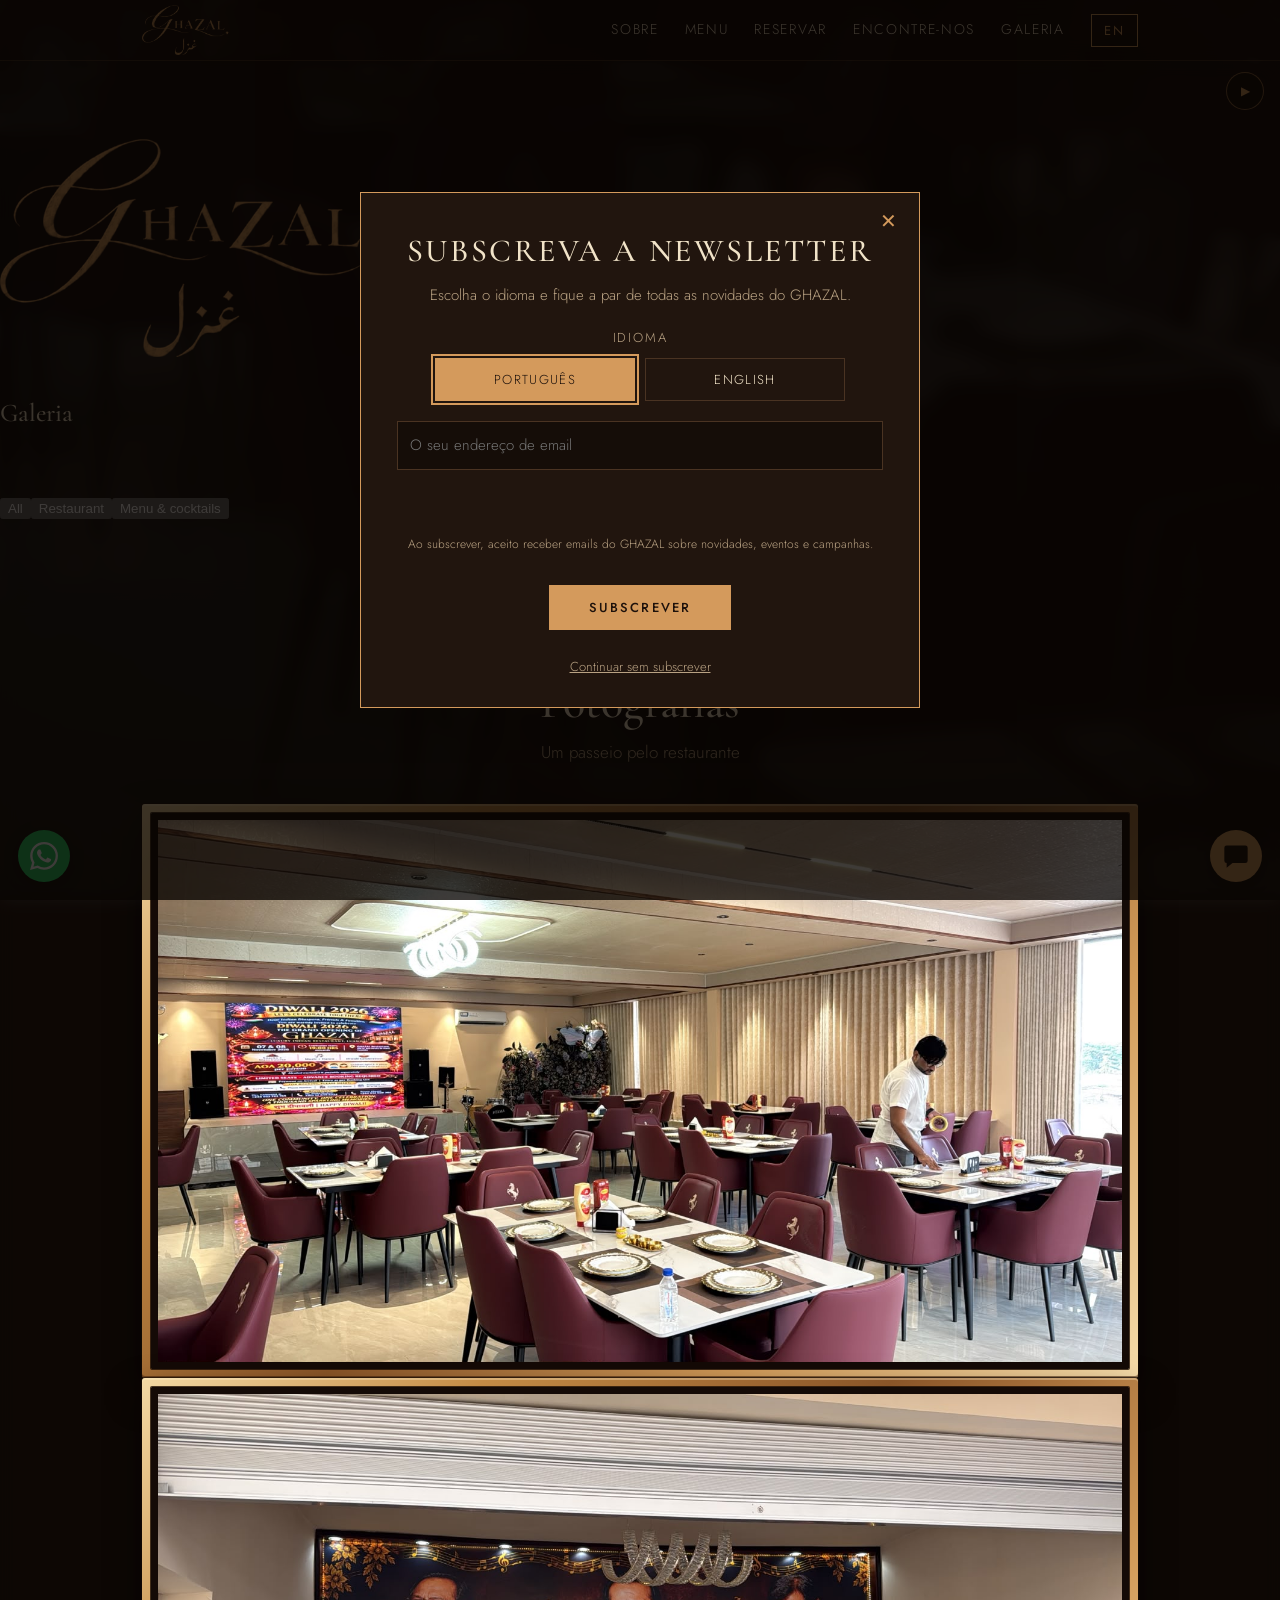
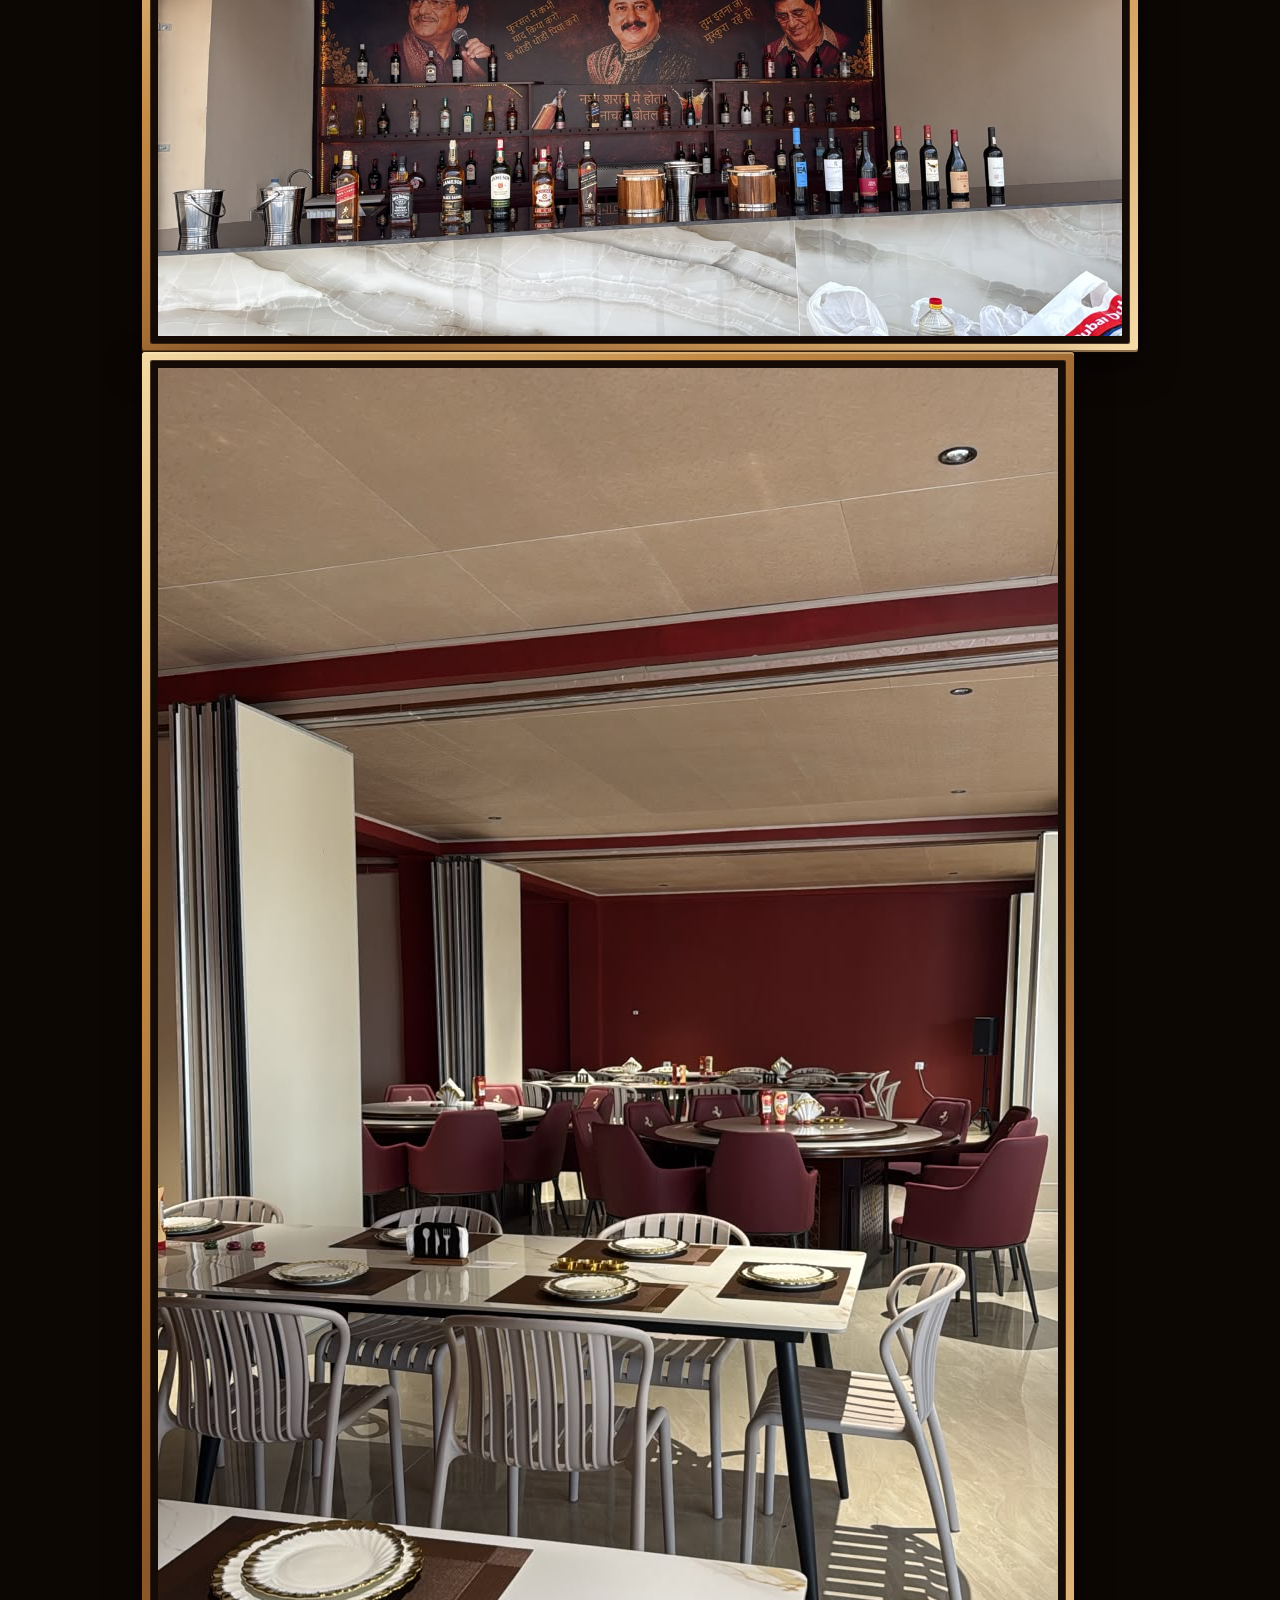
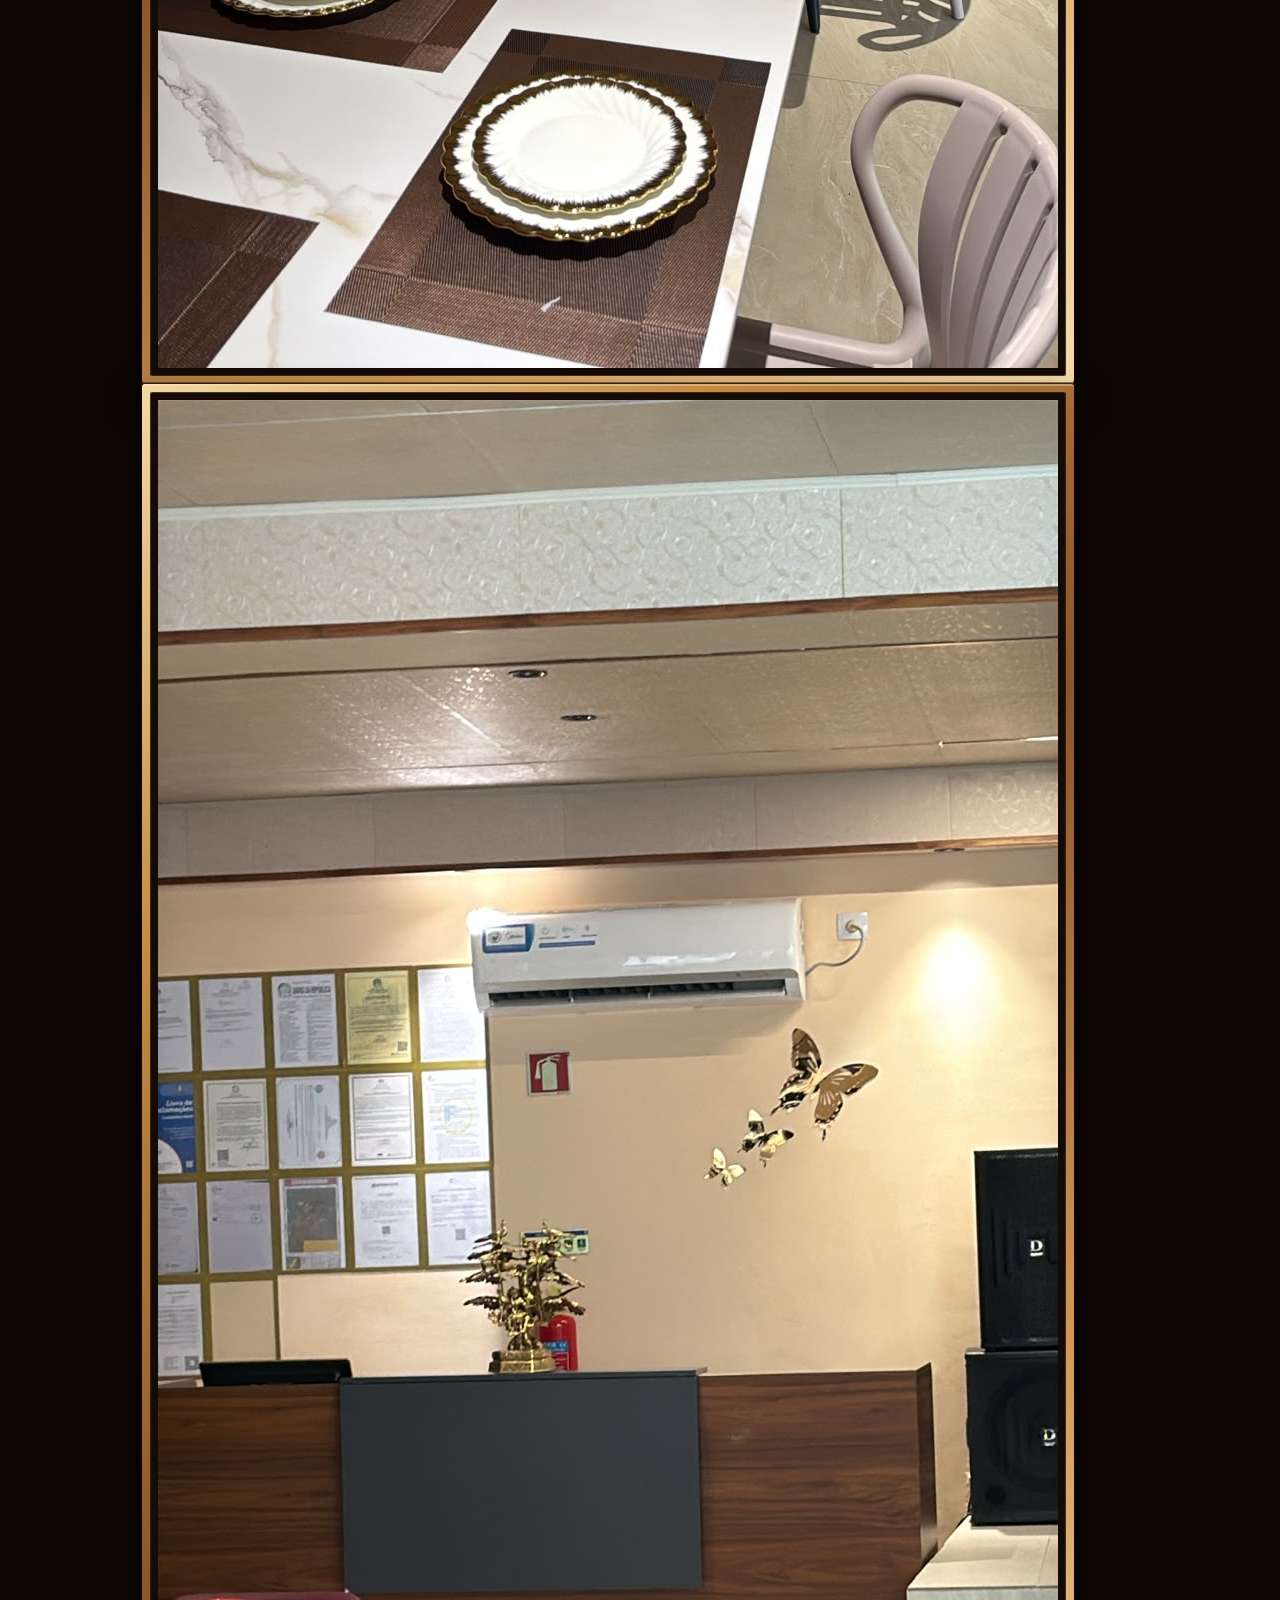
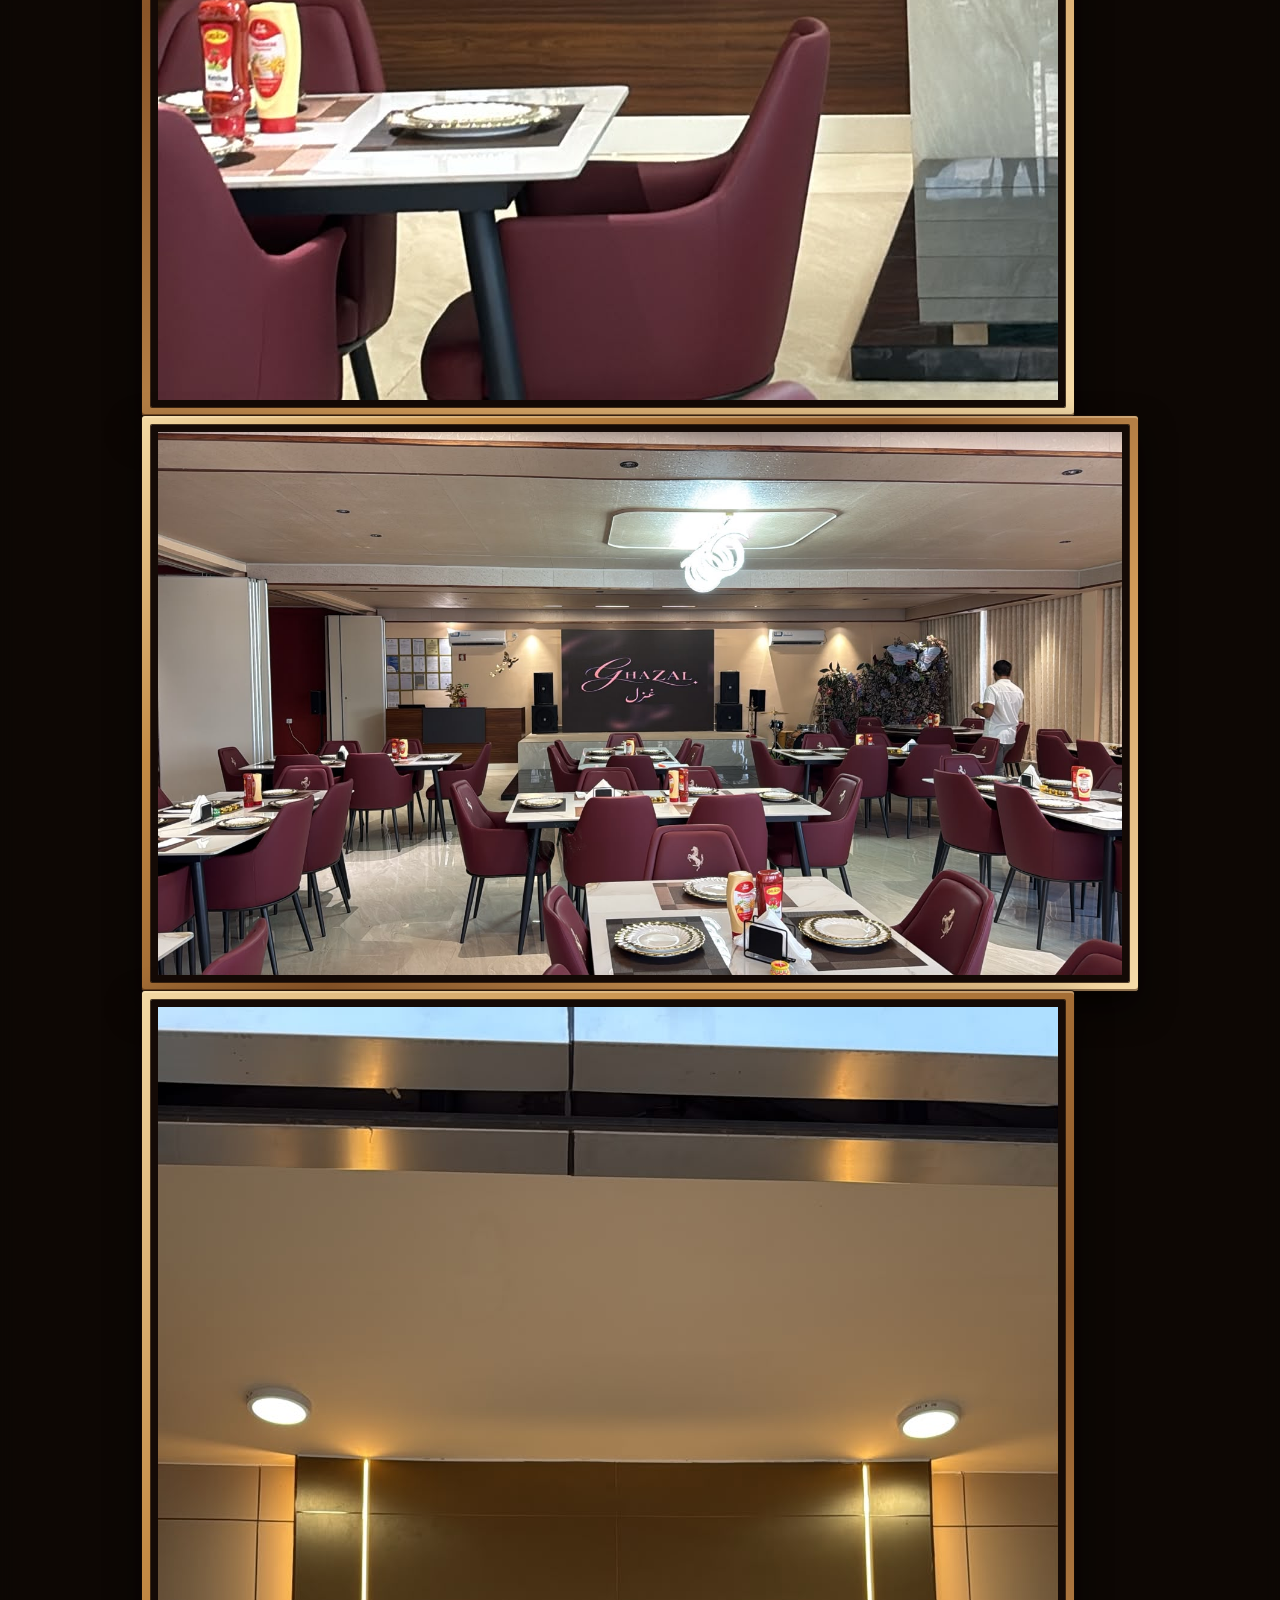
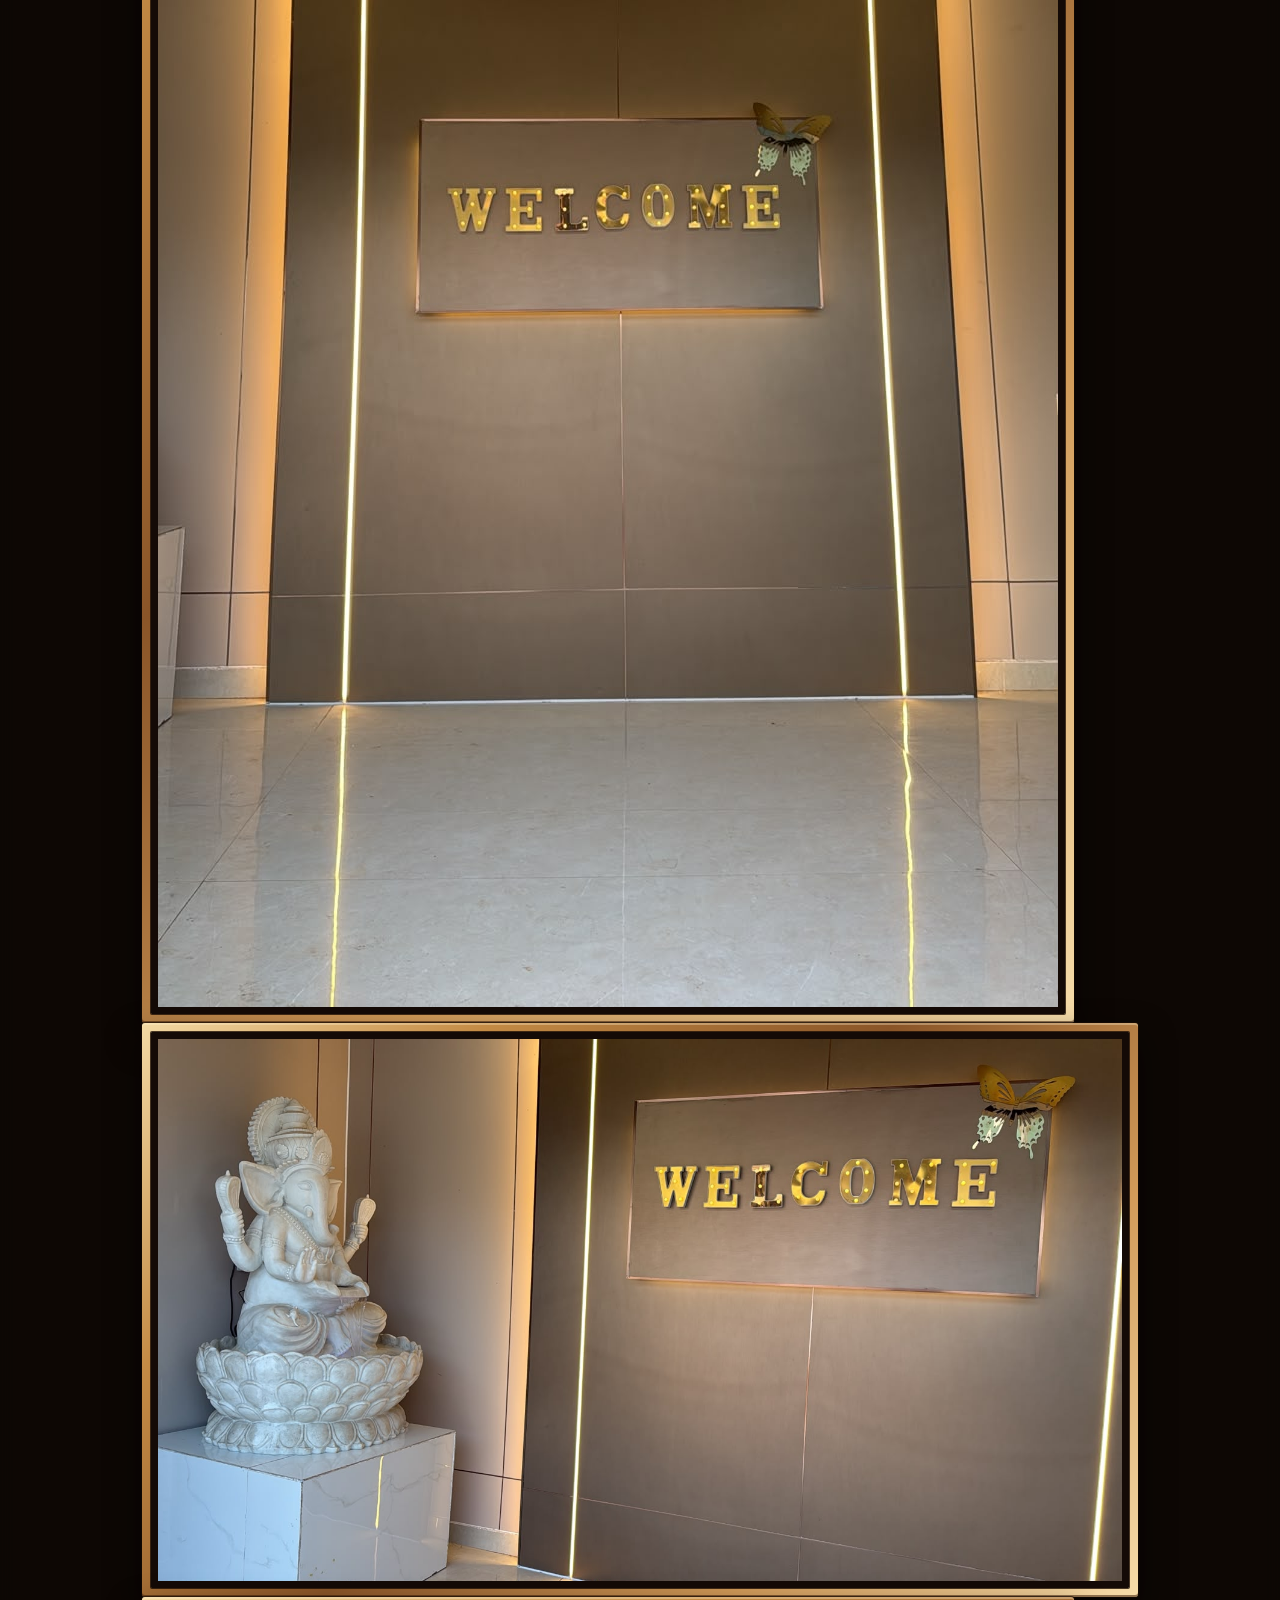
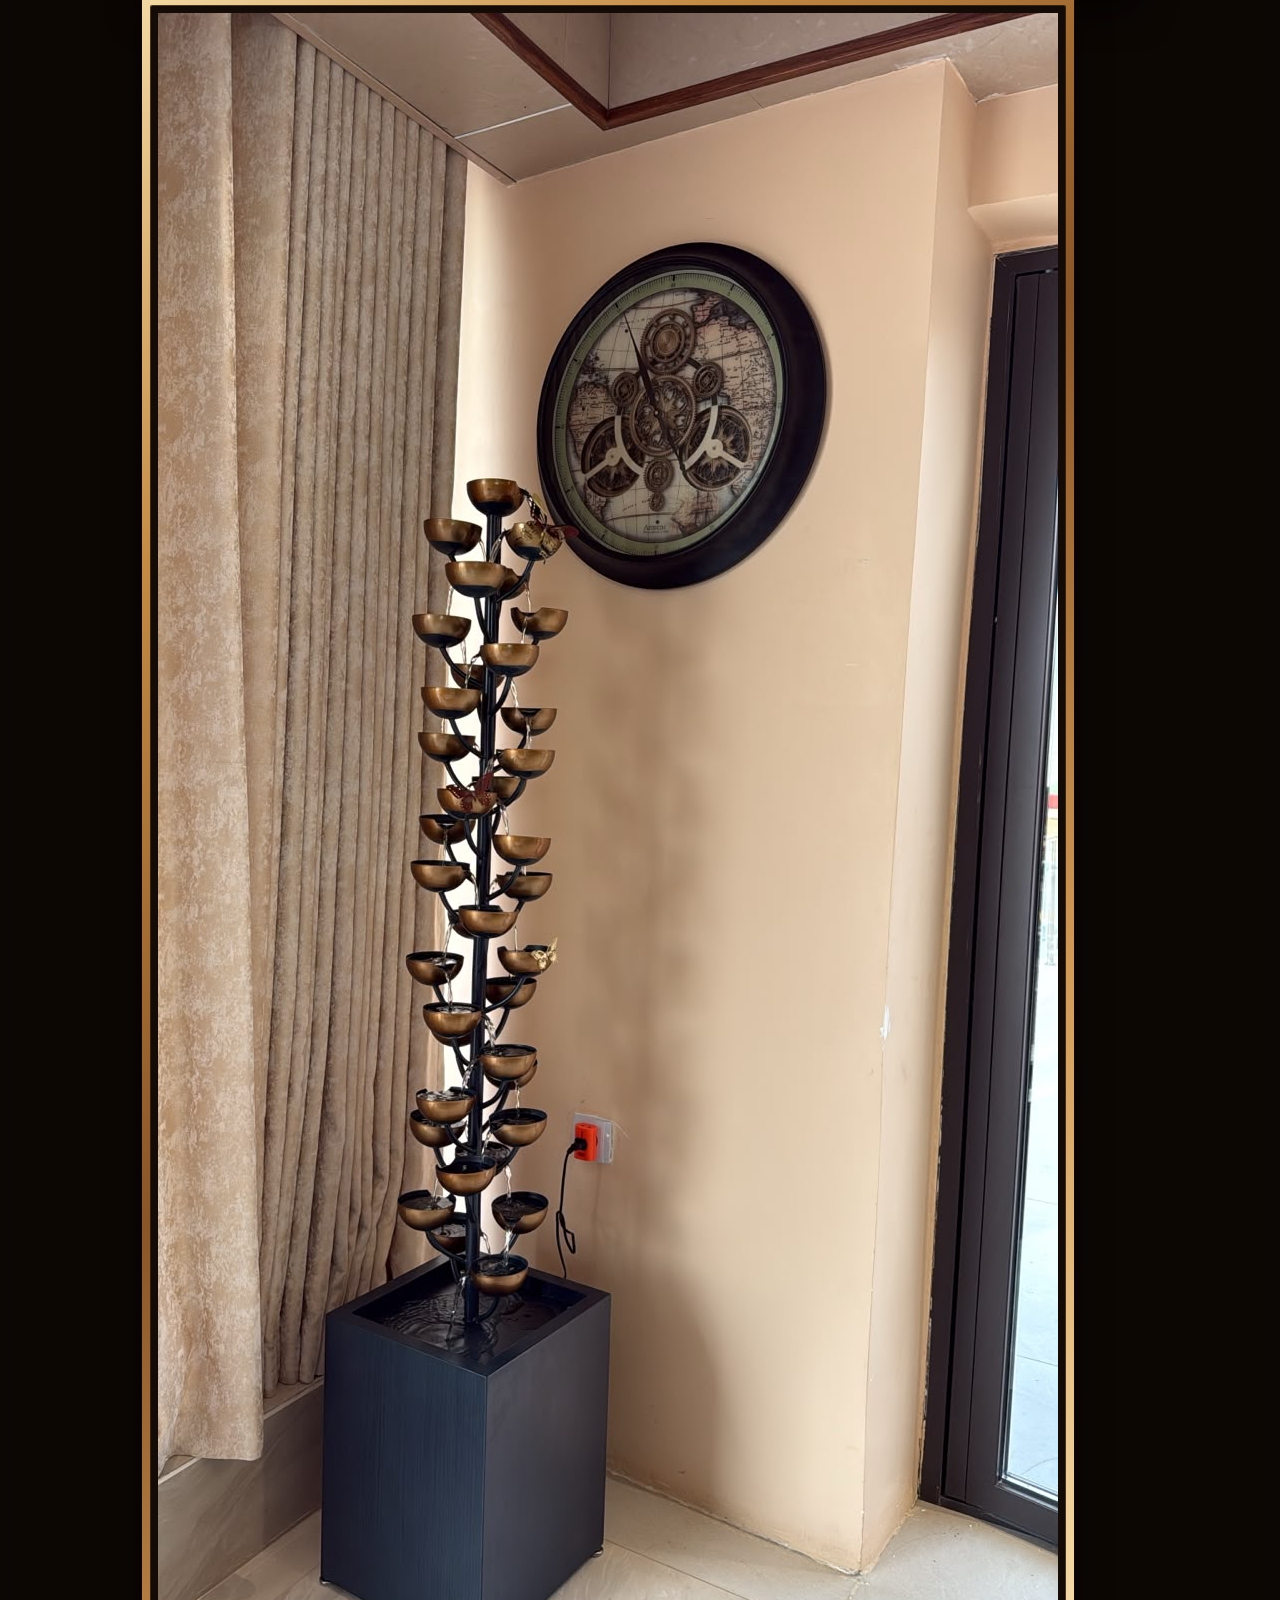
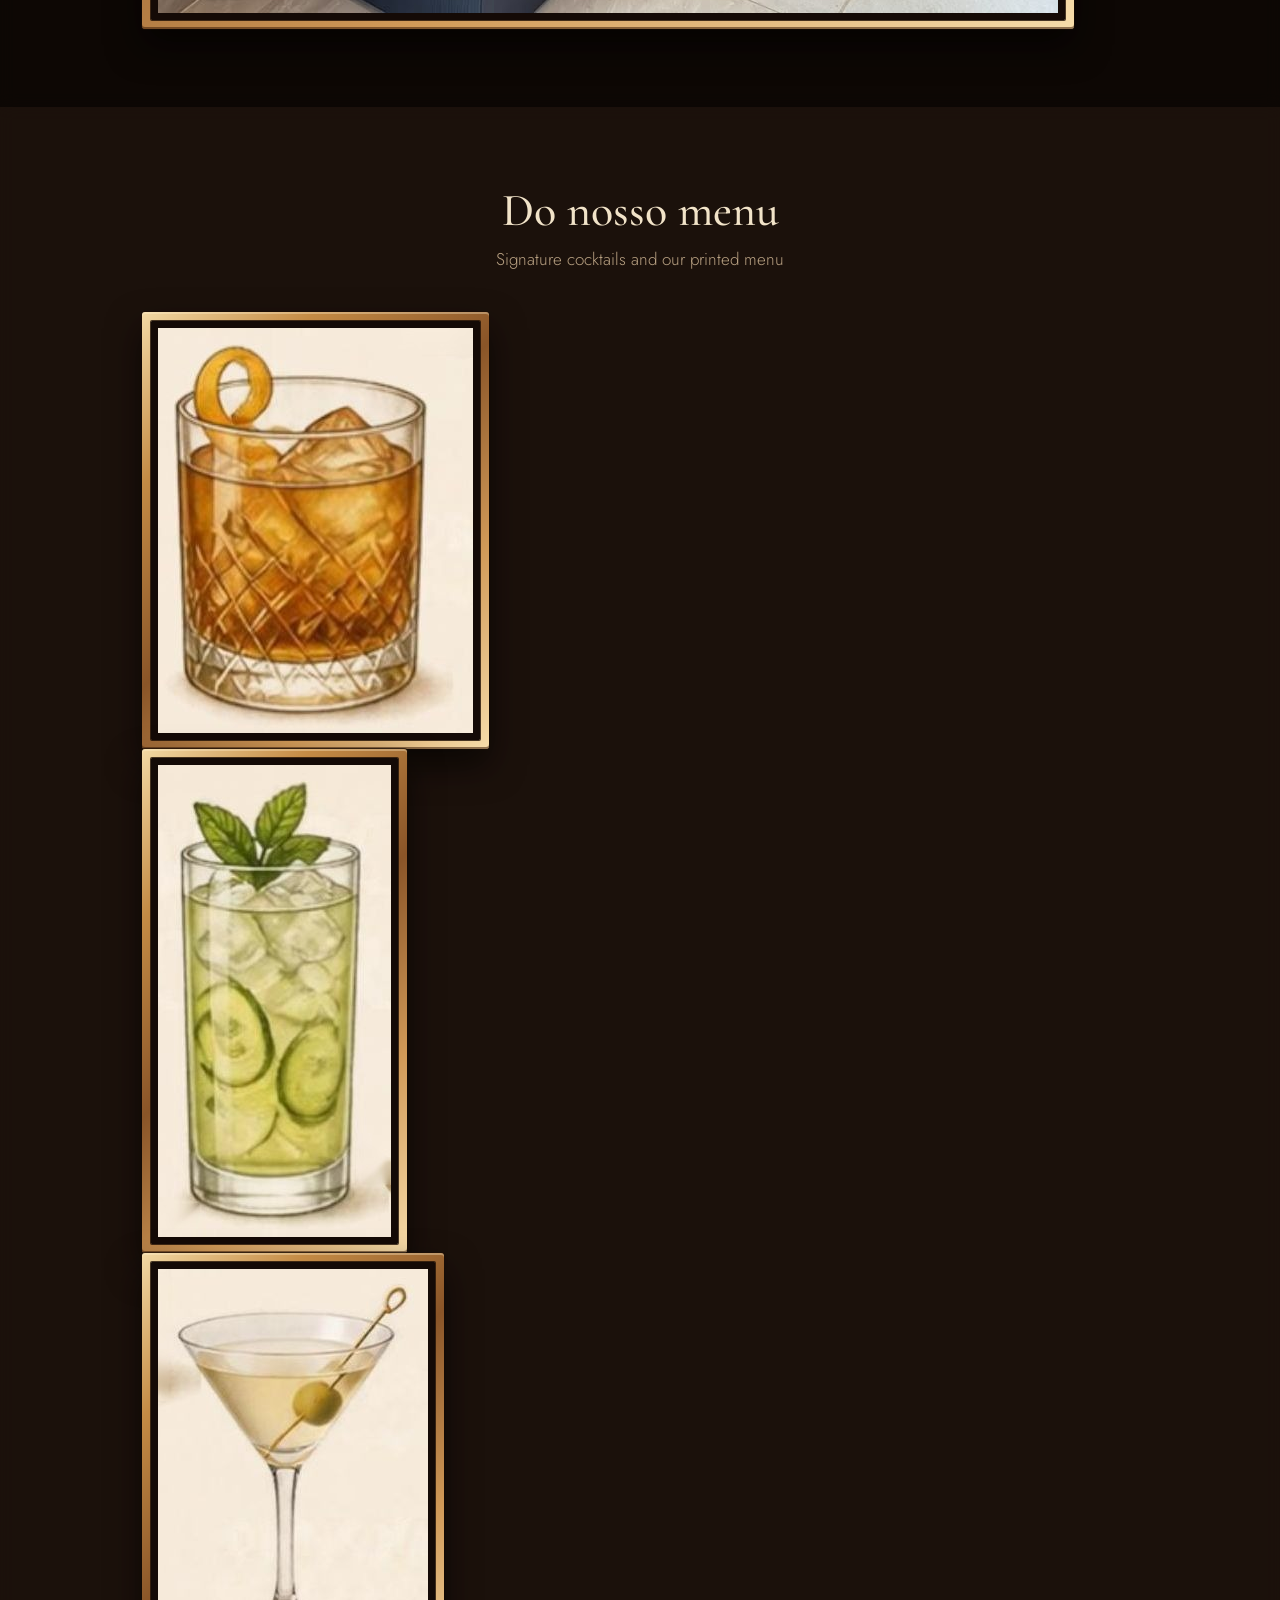
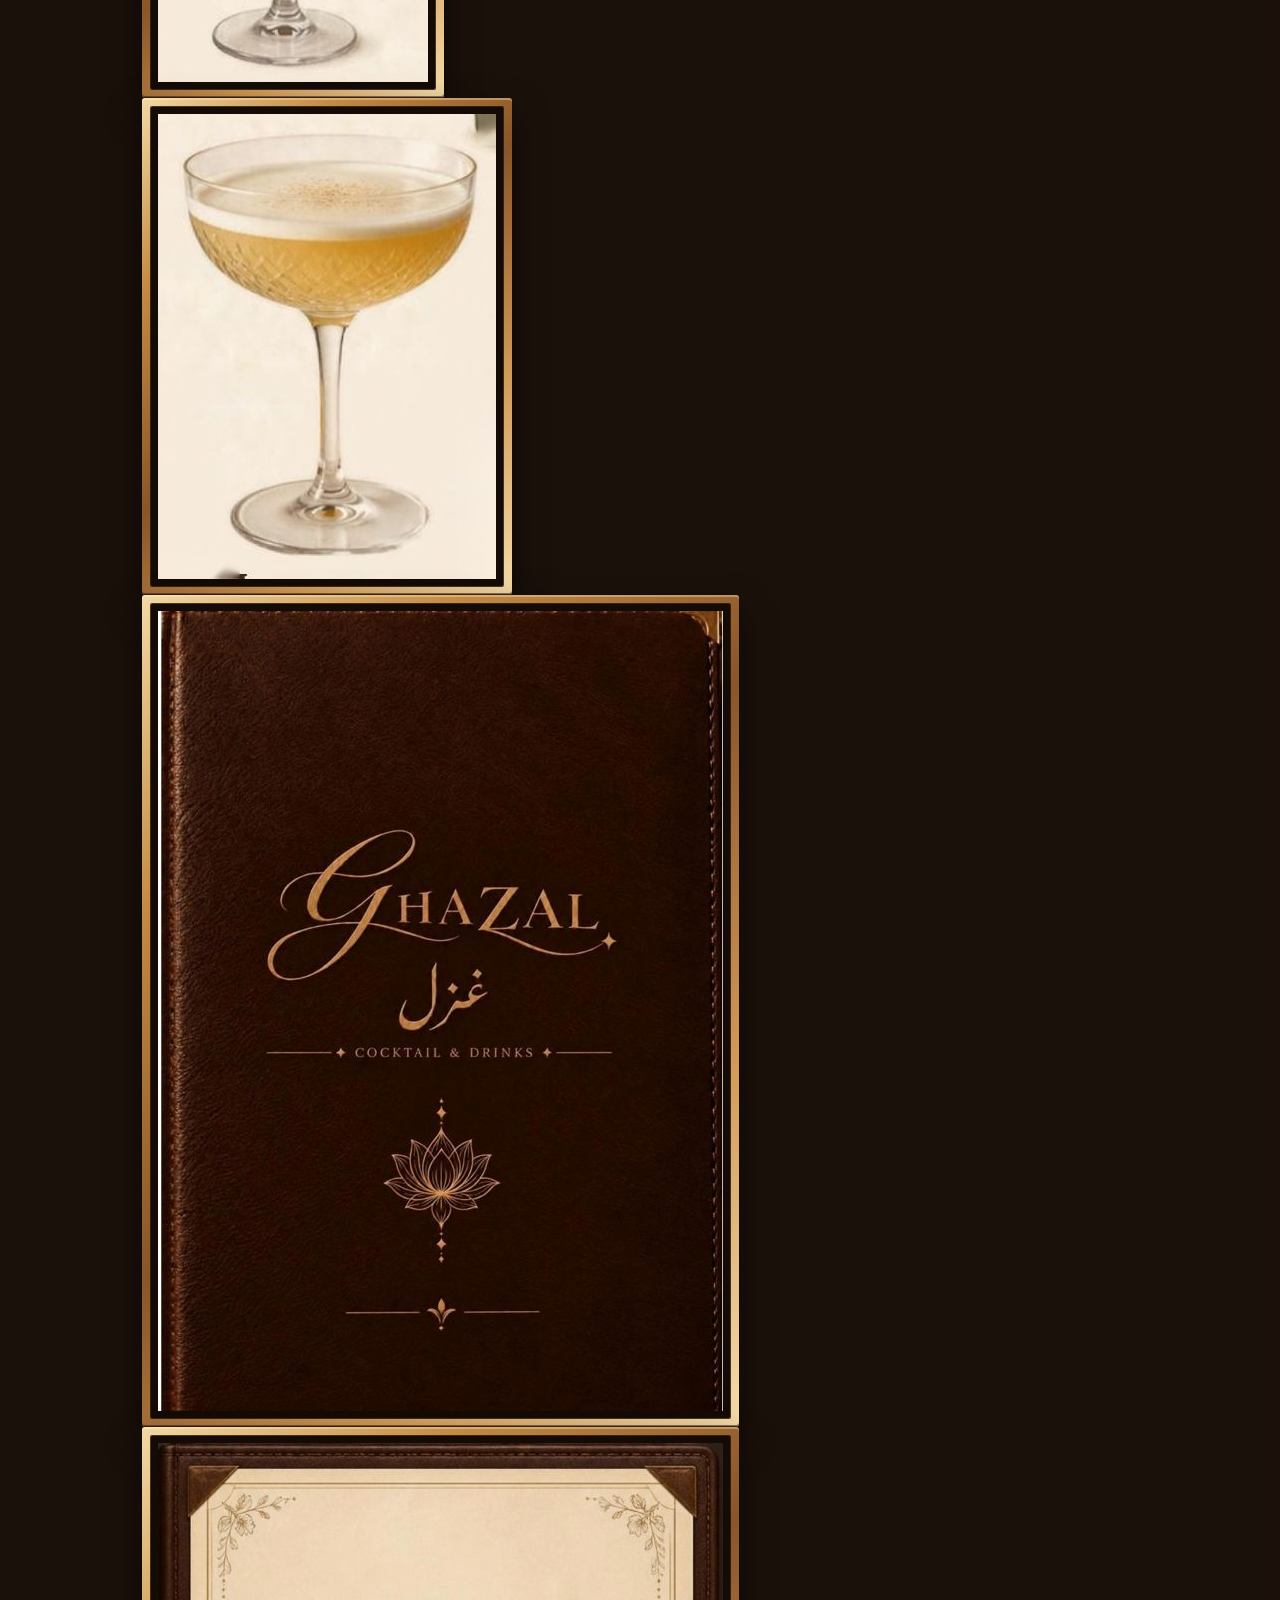
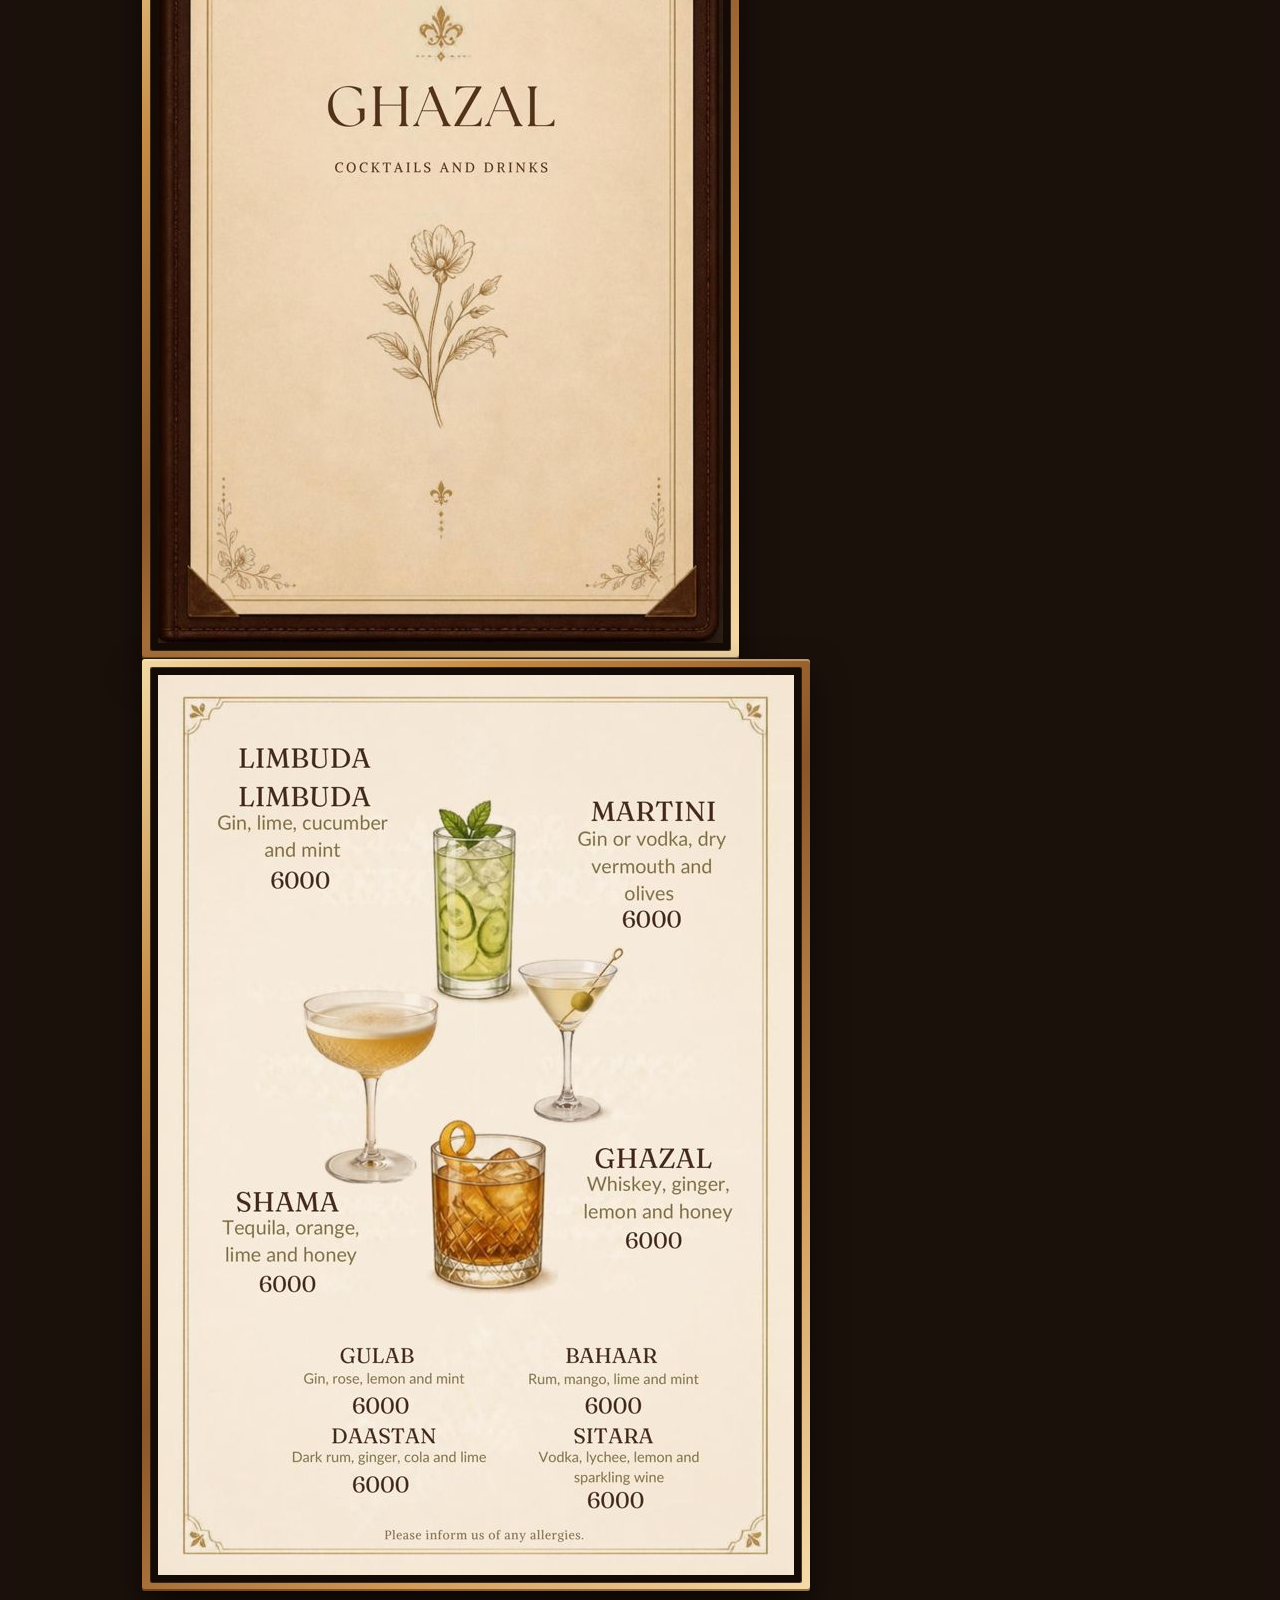
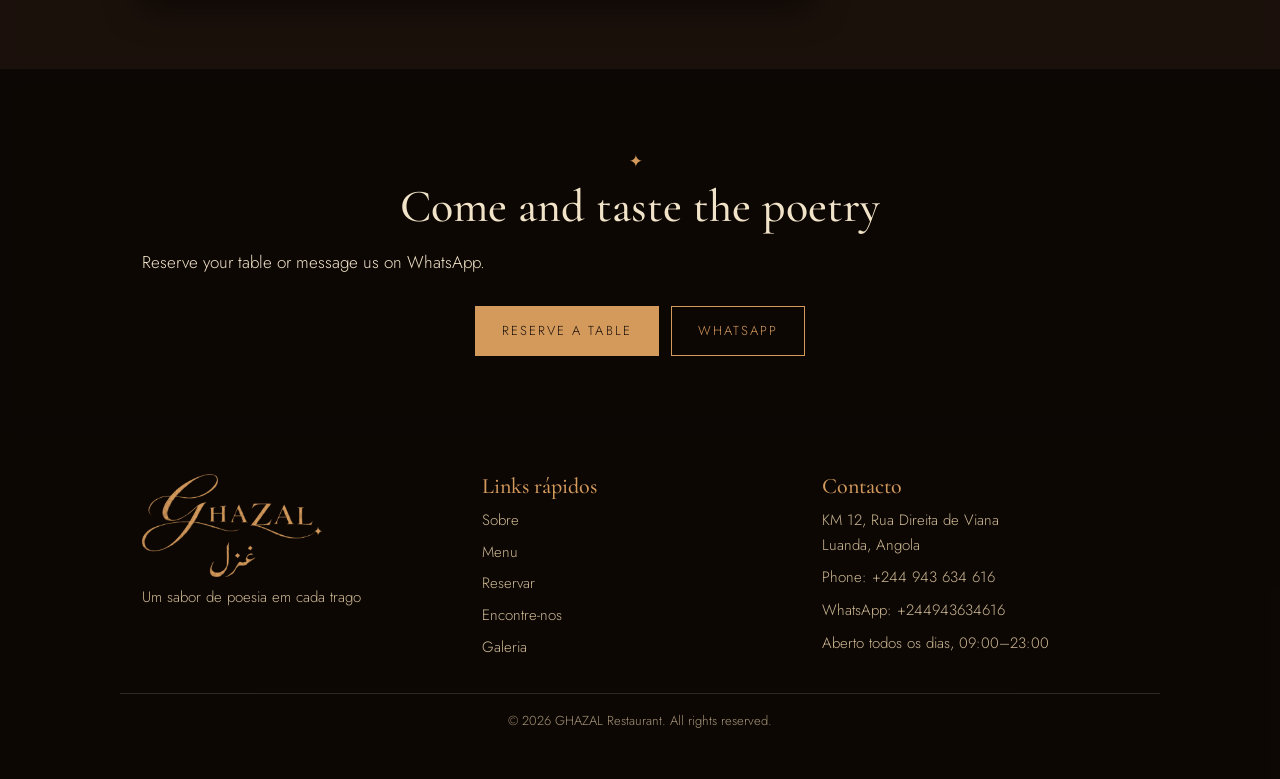
==== commit 3b7a5674: "Update gallery.html" ====
--- a/gallery.html
+++ b/gallery.html
@@ -9,11 +9,13 @@
 <header><div class="wrap"><nav><a class="brand" href="/" aria-label="GHAZAL"><img class="logo" src="/img/logo.png" alt="GHAZAL غزل" width="140" height="80" style="height:50px;width:auto;display:block"></a><button id="burger" aria-expanded="false" aria-controls="nv">Menu</button>
 <ul id="nv"><li><a href="/#about">About</a></li><li><a href="/#menu">Menu</a></li><li><a href="/#reserve">Reserve</a></li><li><a href="/#visit">Find us</a></li><li><a href="/gallery" aria-current="page">Gallery</a></li><li><button id="lang" class="btn" style="padding:6px 12px" aria-label="Language">EN</button></li></ul></nav></div></header>
 <main id="top-of-page">
-<section class="ghero"><div class="ginner"><img class="glogo" src="/img/logo.png" alt="GHAZAL غزل" width="380" height="218"><div class="orn">✦</div><h1>Gallery</h1><p class="sub">Photos and video from GHAZAL. Tap a photo to enlarge it.</p></div></section>
-<section class="gsec"><div class="wrap"><h2>Photos</h2><div class="grid" id="grid"></div><p class="note" id="empty" hidden>Photos will be added soon.</p></div></section>
-<section class="gsec"><div class="wrap"><h2>From our menu</h2><div class="grid" id="grid2"></div></div></section>
+<section class="ghero"><div class="ginner"><img class="glogo" src="/img/logo.png" alt="GHAZAL غزل" width="380" height="218"><div class="orn">✦</div><h1>Gallery</h1><p class="sub">Photos and video from GHAZAL. Tap a photo to enlarge it.</p>
+<div class="chips" role="group" aria-label="Filter"><button class="chip" type="button" data-f="all" aria-pressed="true">All</button><button class="chip" type="button" data-f="photos" aria-pressed="false">Restaurant</button><button class="chip" type="button" data-f="menu" aria-pressed="false">Menu &amp; cocktails</button></div></div></section>
+<section class="gsec" id="s-photos" data-s="photos"><div class="wrap"><div class="ghead"><h2>Photos</h2><p class="sub">A walk through the restaurant</p></div><div class="grid" id="grid"></div><p class="note" id="empty" hidden>Photos will be added soon.</p></div></section>
+<section class="gsec alt" id="s-menu" data-s="menu"><div class="wrap"><div class="ghead"><h2>From our menu</h2><p class="sub">Signature cocktails and our printed menu</p></div><div class="grid tiles" id="grid2"></div></div></section>
+<section class="gcta"><div class="wrap"><div class="orn">✦</div><h2>Come and taste the poetry</h2><p>Reserve your table or message us on WhatsApp.</p><div class="btns"><a class="btn f" href="/#reserve">Reserve a table</a><a class="btn" href="https://wa.me/244943634616" target="_blank" rel="noopener">WhatsApp</a></div></div></section>
 </main>
-<dialog id="dlg" aria-label="Gallery"><img id="big" alt=""><p id="cap"></p><button class="lb x" id="x" data-l="Close" aria-label="Close">✕</button><button class="lb p" id="pv" data-l="Previous" aria-label="Previous">‹</button><button class="lb n" id="nx" data-l="Next" aria-label="Next">›</button></dialog>
+<dialog id="dlg" aria-label="Gallery"><img id="big" alt=""><p id="cap"></p><span id="cnt" aria-live="polite"></span><button class="lb x" id="x" data-l="Close" aria-label="Close">✕</button><button class="lb p" id="pv" data-l="Previous" aria-label="Previous">‹</button><button class="lb n" id="nx" data-l="Next" aria-label="Next">›</button></dialog>
 <footer><div class="wrap fgrid"><div><img class="logo" src="/img/logo.png" alt="GHAZAL غزل" width="180" height="103" style="width:180px;height:auto;display:block;margin-bottom:8px"><p>A taste of poetry in every bite</p></div>
 <div><h3>Quick links</h3><ul class="fl"><li><a href="/#about">About</a></li><li><a href="/#menu">Menu</a></li><li><a href="/#reserve">Reserve</a></li><li><a href="/#visit">Find us</a></li><li><a href="/gallery">Gallery</a></li></ul></div>
 <div><h3>Contact</h3><p>KM 12, Rua Direita de Viana<br>Luanda, Angola</p><p>Phone: <a href="tel:+244943634616">+244 943 634 616</a></p><p id="fc"><a href="https://wa.me/244943634616" target="_blank" rel="noopener">WhatsApp: +244 943 634 616</a></p><p>Open daily 09:00–23:00</p></div></div>
--- a/css/style.css
+++ b/css/style.css
@@ -37,7 +37,6 @@
 .err{color:#b3392b;font-size:13px;min-height:1em}.hp{position:absolute;left:-9999px}
 #res{margin-top:16px;padding:16px;border:1px solid var(--gold);display:none}
 footer{background:var(--dark);color:#cdb893;text-align:center;padding:40px 0;font-size:15px}
-#top{position:fixed;left:18px;bottom:calc(78px + env(safe-area-inset-bottom,0px));width:44px;height:44px;border-radius:50%;border:1px solid var(--gold);background:var(--dark);color:var(--gold);cursor:pointer;display:none;font-size:18px}
 .split{display:grid;grid-template-columns:1.1fr 1fr;gap:40px;align-items:center;text-align:left}.split img{width:100%;height:auto;border-radius:4px}
 .hero{padding:56px 0}.hero .lead{font-size:19px;opacity:.85}@media(max-width:760px){.split{grid-template-columns:1fr}}
 .ph{width:100%;height:auto;border-radius:4px}
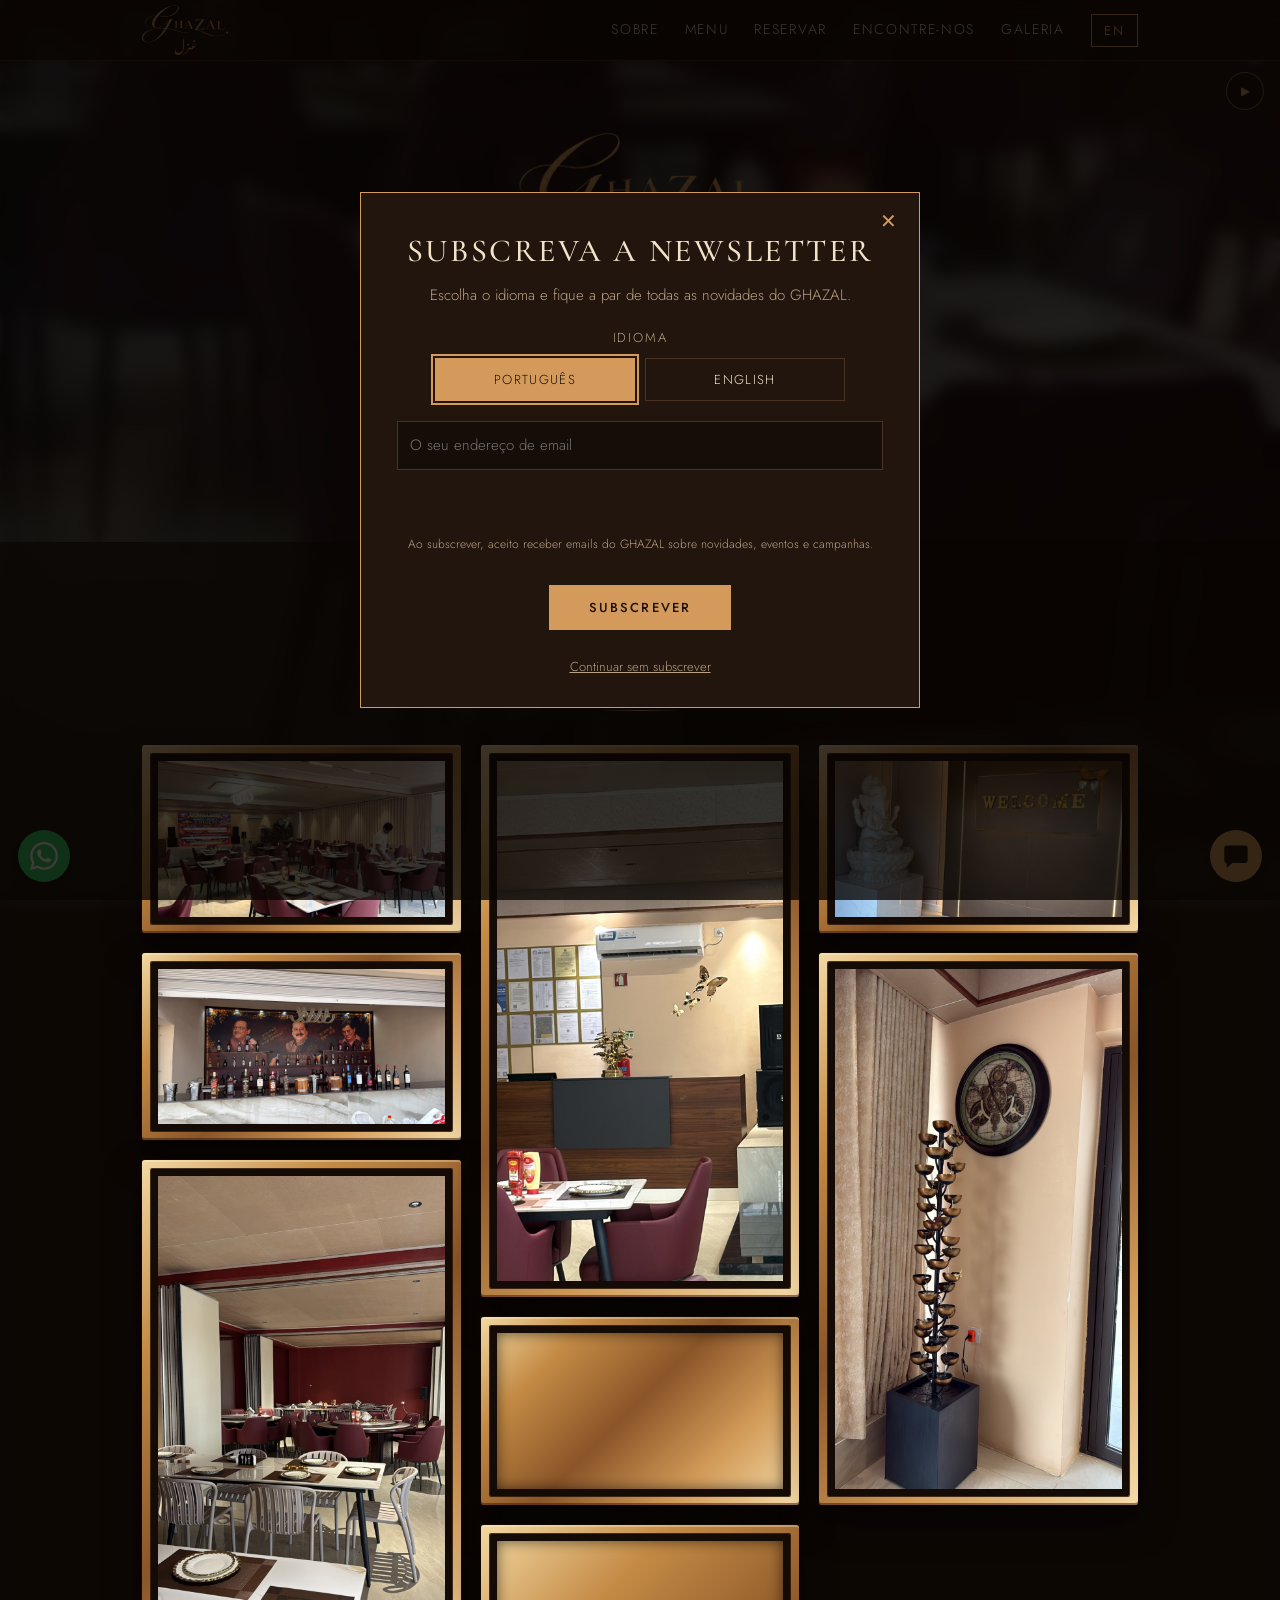
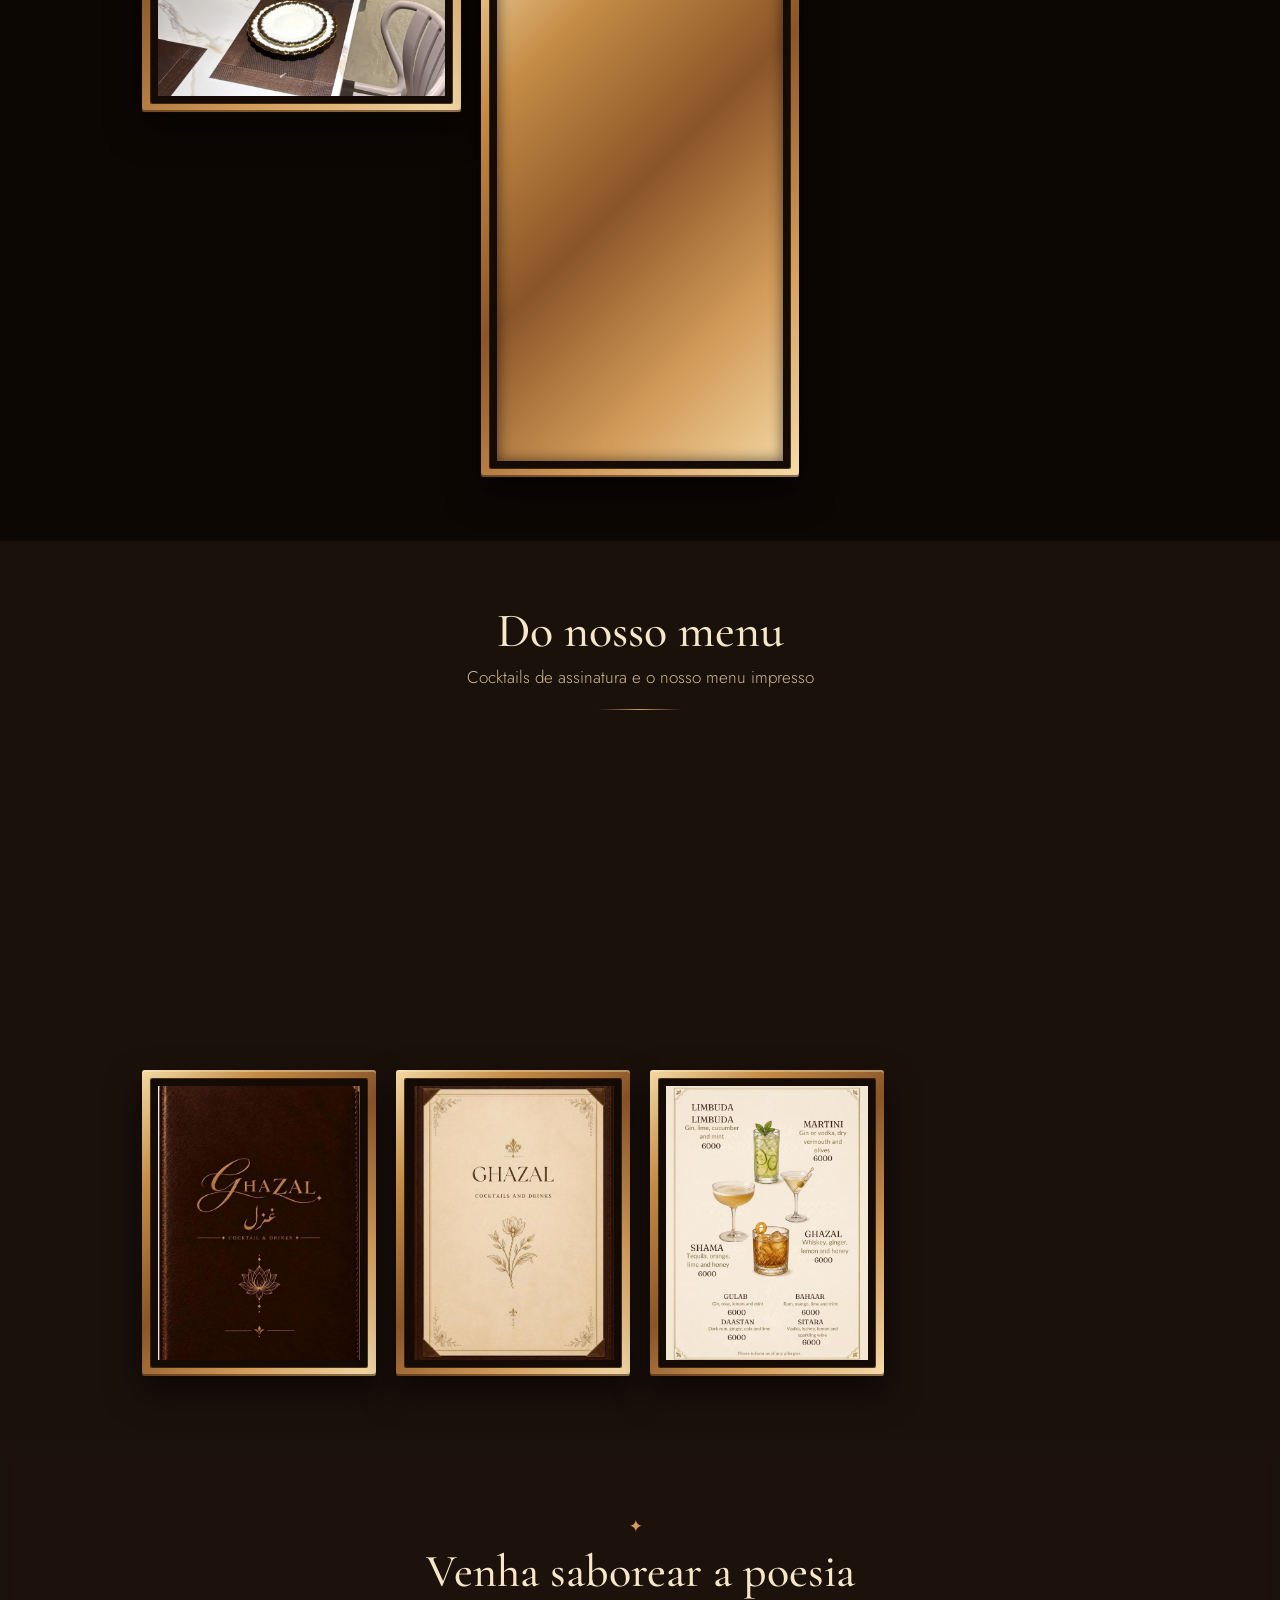
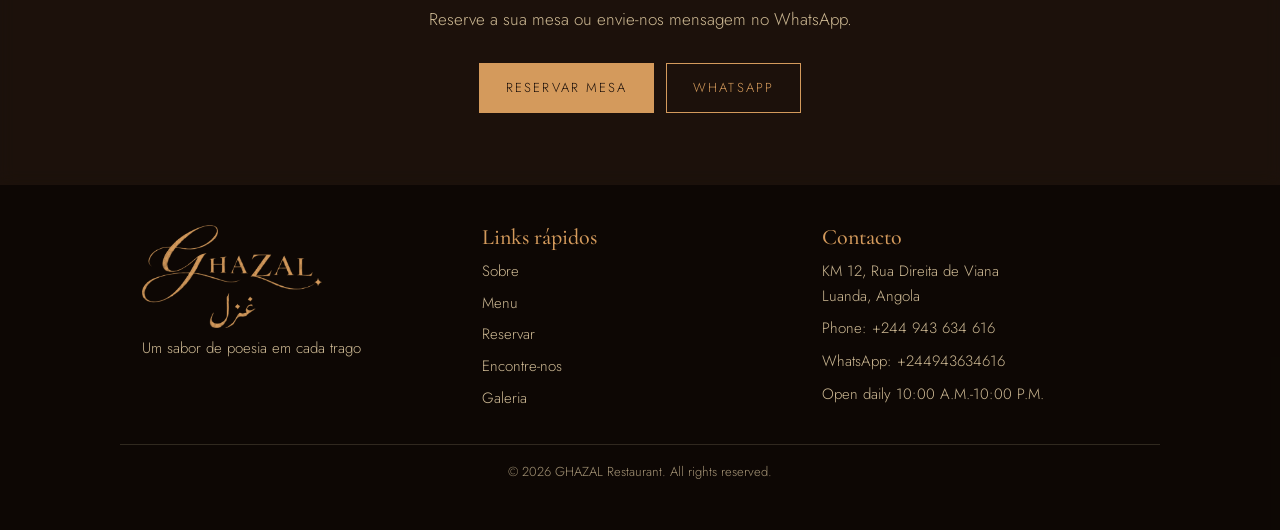
==== commit d3b2d79c: "Modify contact section in gallery.html Updated contact information and operating hours." ====
--- a/gallery.html
+++ b/gallery.html
@@ -18,7 +18,7 @@
 <dialog id="dlg" aria-label="Gallery"><img id="big" alt=""><p id="cap"></p><span id="cnt" aria-live="polite"></span><button class="lb x" id="x" data-l="Close" aria-label="Close">✕</button><button class="lb p" id="pv" data-l="Previous" aria-label="Previous">‹</button><button class="lb n" id="nx" data-l="Next" aria-label="Next">›</button></dialog>
 <footer><div class="wrap fgrid"><div><img class="logo" src="/img/logo.png" alt="GHAZAL غزل" width="180" height="103" style="width:180px;height:auto;display:block;margin-bottom:8px"><p>A taste of poetry in every bite</p></div>
 <div><h3>Quick links</h3><ul class="fl"><li><a href="/#about">About</a></li><li><a href="/#menu">Menu</a></li><li><a href="/#reserve">Reserve</a></li><li><a href="/#visit">Find us</a></li><li><a href="/gallery">Gallery</a></li></ul></div>
-<div><h3>Contact</h3><p>KM 12, Rua Direita de Viana<br>Luanda, Angola</p><p>Phone: <a href="tel:+244943634616">+244 943 634 616</a></p><p id="fc"><a href="https://wa.me/244943634616" target="_blank" rel="noopener">WhatsApp: +244 943 634 616</a></p><p>Open daily 09:00–23:00</p></div></div>
+<div><h3>Contact</h3><p>KM 12, Rua Direita de Viana<br>Luanda, Angola</p><p>Phone: <a href="tel:+244943634616">+244 943 634 616</a></p><p id="fc"><a href="https://wa.me/244943634616" target="_blank" rel="noopener">WhatsApp: +244 943 634 616</a></p><p>Open daily 10:00 A.M.-10:00 P.M. </p></div></div>
 <div class="wrap fbot"><p>© 2026 GHAZAL Restaurant. All rights reserved.</p></div></footer>
 
 <script src="/js/bg.js"></script><script src="/js/gallery.js"></script><script src="/js/welcome.js"></script><script src="/js/widget.js"></script></body></html>
--- a/css/gallery.css
+++ b/css/gallery.css
@@ -1,21 +1,81 @@
-const PR=[1.778,1.778,.5625,.5625,1.778,.5625,1.778,.5625];
-const PHOTOS=[1,2,3,4,5,6,7,8].map(n=>({src:'/img/img'+n+'.jpeg',r:PR[n-1],pt:'Fotografia GHAZAL '+n,en:'GHAZAL photo '+n}));
-const ART=[{"src": "/img/cocktail-ghazal.jpg", "en": "Ghazal cocktail: whiskey, ginger, lemon and honey", "pt": "Cocktail Ghazal: whisky, gengibre, limão e mel", "r": 0.778}, {"src": "/img/cocktail-limbuda.jpg", "en": "Limbuda Limbuda cocktail with gin, lime, cucumber and mint", "pt": "Cocktail Limbuda Limbuda com gin, lima, pepino e hortelã", "r": 0.494}, {"src": "/img/cocktail-martini.jpg", "en": "Martini with olives", "pt": "Martini com azeitonas", "r": 0.654}, {"src": "/img/cocktail-shama.jpg", "en": "Shama cocktail: tequila, orange, lime and honey", "pt": "Cocktail Shama: tequila, laranja, lima e mel", "r": 0.727}, {"src": "/img/cover-leather.jpg", "en": "GHAZAL cocktail and drinks menu, leather cover", "pt": "Menu de cocktails e bebidas GHAZAL, capa em pele", "r": 0.706}, {"src": "/img/cover-parchment.jpg", "en": "GHAZAL cocktails and drinks menu, parchment cover", "pt": "Menu de cocktails e bebidas GHAZAL, capa em pergaminho", "r": 0.706}, {"src": "/img/cocktail-menu.jpg", "en": "Cocktail page of the GHAZAL menu", "pt": "Página de cocktails do menu GHAZAL", "r": 0.707}];
-const PT={"About":"Sobre","Menu":"Menu","Reserve":"Reservar","Find us":"Encontre-nos","Gallery":"Galeria","Photos and video from GHAZAL. Tap a photo to enlarge it.":"Fotografias e vídeo do GHAZAL. Toque numa fotografia para ampliar.","A walk through the restaurant":"Um passeio pelo restaurante","Photos":"Fotografias","From our menu":"Do nosso menu","Photos will be added soon.":"As fotografias serão adicionadas em breve.","A taste of poetry in every bite":"Um sabor de poesia em cada trago","Open daily 09:00–23:00":"Aberto todos os dias, 09:00–23:00","Phone, WhatsApp and email: to be added.":"Telefone, WhatsApp e email: a adicionar.","Pause video":"Pausar vídeo","Play video":"Reproduzir vídeo","Close":"Fechar","Previous":"Anterior","Next":"Seguinte"};
-let L="pt";try{L=new URLSearchParams(location.search).get("lang")||localStorage.getItem("lang")||"pt"}catch(e){}if(L!="en")L="pt";
-const t=s=>L=="pt"?(PT[s]||s):s,orig=new WeakMap(),dlg=document.getElementById('dlg'),big=document.getElementById('big'),cap=document.getElementById('cap'),empty=document.getElementById('empty');let i=0;
-function tr(){const w=document.createTreeWalker(document.body,NodeFilter.SHOW_TEXT);let n;while(n=w.nextNode()){const s=n.nodeValue.trim();if(!s)continue;if(!orig.has(n)){if(!PT[s])continue;orig.set(n,s)}n.nodeValue=t(orig.get(n))}
-document.documentElement.lang=L;document.getElementById('lang').textContent=L=="pt"?"EN":"PT";document.title=L=="pt"?"Galeria | GHAZAL Restaurante, Viana, Luanda":"Gallery | GHAZAL Restaurant, Viana, Luanda";
-document.querySelectorAll('.grid img').forEach(im=>{im.alt=im._g[L]});
-document.querySelectorAll('.lb').forEach(b=>b.setAttribute('aria-label',t(b.dataset.l)))}
-const tiles=()=>[].slice.call(document.querySelectorAll('.grid button'));
-function build(list,gridId){const grid=document.getElementById(gridId);list.forEach(g=>{const b=document.createElement('button');b.type='button';b.className='frm';b.style.setProperty('--r',g.r||1);const im=document.createElement('img');im._g=g;im.alt=g[L];im.loading=gridId==='grid2'?'lazy':'eager';im.decoding='async';
-im.onload=()=>{if(im.naturalWidth&&im.naturalHeight)b.style.setProperty('--r',(im.naturalWidth/im.naturalHeight).toFixed(3))};
-im.onerror=()=>{b.remove();if(gridId==='grid'&&!grid.children.length)empty.hidden=false};im.src=g.src;b.append(im);b.onclick=()=>open_(tiles().indexOf(b));grid.append(b)})}
-build(PHOTOS,'grid');build(ART,'grid2');
-function open_(k){const l=tiles();if(!l.length)return;i=(k+l.length)%l.length;const im=l[i].querySelector('img');big.src=im.src;big.alt=cap.textContent=im._g[L];if(!dlg.open)dlg.showModal()}
-document.getElementById('x').onclick=()=>dlg.close();document.getElementById('pv').onclick=()=>open_(i-1);document.getElementById('nx').onclick=()=>open_(i+1);
-dlg.onclick=e=>{if(e.target===dlg)dlg.close()};dlg.onkeydown=e=>{if(e.key=='ArrowLeft')open_(i-1);if(e.key=='ArrowRight')open_(i+1)};
-document.getElementById('lang').onclick=()=>{L=L=='pt'?'en':'pt';try{localStorage.setItem('lang',L)}catch(e){}tr();if(dlg.open)open_(i)};
-const bg=document.getElementById('burger'),nv=document.getElementById('nv');bg.onclick=()=>{const o=nv.classList.toggle('open');bg.setAttribute('aria-expanded',o)};
-const tp=document.getElementById('top');addEventListener('scroll',()=>tp.style.display=scrollY>500?'block':'none');tp.onclick=()=>scrollTo({top:0,behavior:'smooth'});tr();
+/* GHAZAL gallery page */
+body{background:transparent;position:relative}
+.vbg{position:fixed;inset:0;z-index:-1;overflow:hidden;background:#0e0805}
+.vbg video{position:absolute;inset:-3%;width:106%;height:106%;object-fit:cover;filter:blur(1.5px) saturate(1.08);transform:translateZ(0)}
+.vshade{position:absolute;inset:0;background:radial-gradient(ellipse at 50% 48%,rgba(14,8,5,.62),rgba(14,8,5,.38) 55%,rgba(14,8,5,.6) 100%),linear-gradient(180deg,rgba(14,8,5,.5),rgba(14,8,5,.12) 35%,rgba(14,8,5,.6))}
+
+/* ---------- hero ---------- */
+.ghero{background:transparent;border:0;box-shadow:none;padding:72px 0 36px;text-align:center}
+.ginner{max-width:760px;margin:auto;padding:0 22px}
+.glogo{width:min(260px,62%);height:auto;display:block;margin:0 auto 6px;filter:drop-shadow(0 6px 26px rgba(0,0,0,.6))}
+.ghero .orn{color:#d49a5c}
+.ghero h1{font-size:clamp(44px,8vw,76px);line-height:1.05;margin:4px 0 10px;color:#f6e7c8;text-shadow:0 3px 22px rgba(0,0,0,.85)}
+.ghero .sub{color:#e5d2b0;font-size:18px;max-width:520px;margin:0 auto 26px;text-shadow:0 2px 12px rgba(0,0,0,.8)}
+.chips{display:flex;flex-wrap:wrap;gap:10px;justify-content:center}
+.chip{font:500 14px/1 'Jost',sans-serif;letter-spacing:.08em;text-transform:uppercase;padding:11px 20px;border-radius:999px;cursor:pointer;
+ color:#e8d3b0;background:rgba(14,8,5,.55);border:1px solid #d49a5c80;backdrop-filter:blur(6px);-webkit-backdrop-filter:blur(6px);transition:background .25s,color .25s,border-color .25s}
+.chip:hover{border-color:#d49a5c;background:rgba(212,154,92,.16)}
+.chip[aria-pressed=true]{background:#d49a5c;border-color:#d49a5c;color:#1d110b}
+.chip:focus-visible{outline:2px solid #fff;outline-offset:3px}
+
+/* ---------- sections ---------- */
+.gsec{padding:64px 0}
+.gsec[hidden]{display:none}
+.ghead{text-align:center;margin-bottom:34px}
+.ghead h2{font-size:clamp(34px,5vw,48px);color:#f6e7c8;margin:0 0 6px}
+.ghead .sub{color:#cdb893;margin:0 auto;font-size:17px}
+.ghead:after{content:"";display:block;width:84px;height:1px;margin:18px auto 0;background:linear-gradient(90deg,transparent,#d49a5c,transparent)}
+
+/* masonry for the photos */
+.grid{columns:3 280px;column-gap:20px}
+.grid .frm{width:100%;margin:0 0 20px;break-inside:avoid;cursor:zoom-in;overflow:hidden}
+.grid .frm img{height:auto;aspect-ratio:var(--r,1);object-fit:cover;transition:transform .7s cubic-bezier(.2,.7,.2,1),filter .4s ease}
+.grid .frm:hover img{transform:scale(1.045)}
+/* uniform cards for the menu section */
+.grid.tiles{columns:auto;display:grid;grid-template-columns:repeat(4,1fr);gap:20px}
+.grid.tiles .frm{margin:0}
+.grid.tiles .frm img{aspect-ratio:3/4}
+
+/* caption that slides up on hover / focus (always visible on touch screens) */
+.gc{position:absolute;left:9px;right:9px;bottom:9px;padding:34px 16px 14px;margin:0;text-align:left;
+ font:500 19px/1.25 'Cormorant Garamond',serif;color:#f6e7c8;border-radius:0 0 1px 1px;
+ background:linear-gradient(180deg,transparent,rgba(10,6,3,.88));opacity:0;transform:translateY(8px);transition:opacity .35s,transform .35s;pointer-events:none}
+.frm:hover .gc,.frm:focus-visible .gc{opacity:1;transform:none}
+@media(hover:none){.gc{opacity:1;transform:none;font-size:16px;padding:26px 12px 10px}}
+
+/* scroll reveal */
+.rv{opacity:0;transform:translateY(18px);transition:opacity .7s ease,transform .7s ease}
+.rv.in{opacity:1;transform:none}
+@media(prefers-reduced-motion:reduce){.rv{opacity:1;transform:none;transition:none}.grid .frm img{transition:none}.gc{transition:none}}
+
+/* call to action */
+.gcta{text-align:center;padding:72px 0;background:rgba(33,21,14,.78)}
+.gcta h2{font-size:clamp(32px,5vw,46px);color:#f6e7c8;margin:0 0 8px}
+.gcta p{color:#cdb893;max-width:480px;margin:0 auto 24px;font-size:17px}
+.gcta .btns{display:flex;gap:12px;justify-content:center;flex-wrap:wrap}
+
+/* ---------- lightbox ---------- */
+dialog#dlg{border:0;padding:0;margin:0;width:100vw;height:100vh;height:100dvh;max-width:none;max-height:none;background:rgba(8,5,3,.97);color:#f6e7c8}
+dialog#dlg[open]{display:flex;flex-direction:column;align-items:center;justify-content:center;gap:14px;padding:56px 70px 28px;box-sizing:border-box}
+dialog#dlg::backdrop{background:rgba(8,5,3,.9)}
+#big{display:block;max-width:100%;max-height:calc(100dvh - 150px);width:auto;height:auto;object-fit:contain;border:8px solid #140a06;box-shadow:0 0 0 2px #c48b45,0 24px 70px rgba(0,0,0,.7);animation:lbin .35s ease}
+@keyframes lbin{from{opacity:0;transform:scale(.97)}to{opacity:1;transform:none}}
+#cap{margin:0;text-align:center;font:500 22px/1.3 'Cormorant Garamond',serif;max-width:680px}
+#cnt{font:400 13px 'Jost',sans-serif;letter-spacing:.2em;color:#d49a5c}
+.lb{position:absolute;width:46px;height:46px;border-radius:50%;border:1px solid #d49a5c99;background:rgba(14,8,5,.7);color:#e8c58f;font-size:24px;line-height:1;cursor:pointer;display:grid;place-items:center;transition:background .2s,color .2s}
+.lb:hover{background:#d49a5c;color:#1d110b}.lb:focus-visible{outline:2px solid #fff;outline-offset:2px}
+.lb.x{top:max(16px,env(safe-area-inset-top));right:16px;font-size:20px}
+.lb.p{left:14px;top:50%;transform:translateY(-50%)}.lb.n{right:14px;top:50%;transform:translateY(-50%)}
+
+/* ---------- responsive ---------- */
+@media(max-width:960px){.grid.tiles{grid-template-columns:repeat(3,1fr)}}
+@media(max-width:700px){
+ .ghero{padding:44px 0 24px}.gsec{padding:44px 0}
+ .grid{columns:2;column-gap:12px}.grid .frm{margin-bottom:12px;padding:6px}.grid .frm img{border-width:5px}
+ .grid.tiles{grid-template-columns:repeat(2,1fr);gap:12px}.grid.tiles .frm{margin:0}
+ .gc{left:6px;right:6px;bottom:6px}
+ dialog#dlg[open]{padding:60px 12px 20px}
+ .lb.p,.lb.n{top:auto;bottom:18px;transform:none}.lb.p{left:calc(50% - 56px)}.lb.n{right:calc(50% - 56px)}
+ #big{max-height:calc(100dvh - 190px)}
+}
+.ghead,.ghead .sub,.gcta,.gcta p{text-align:center}
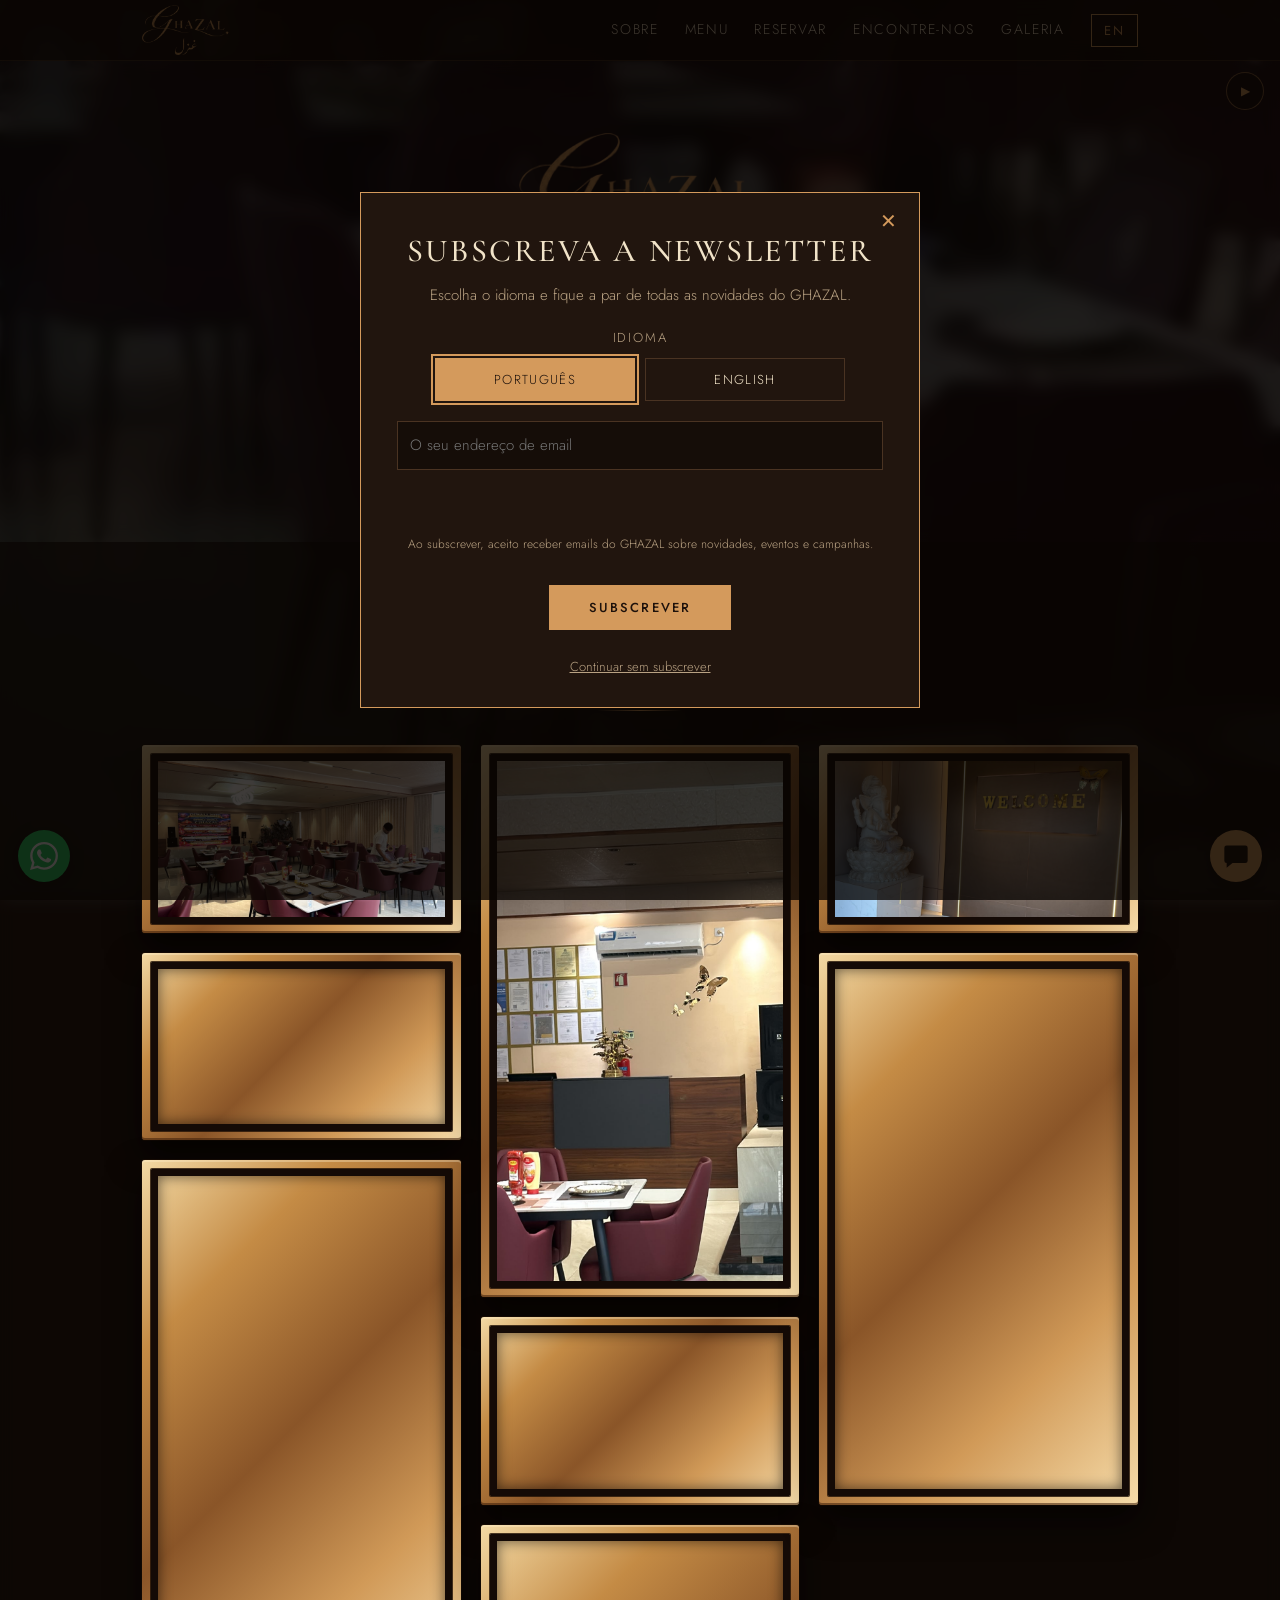
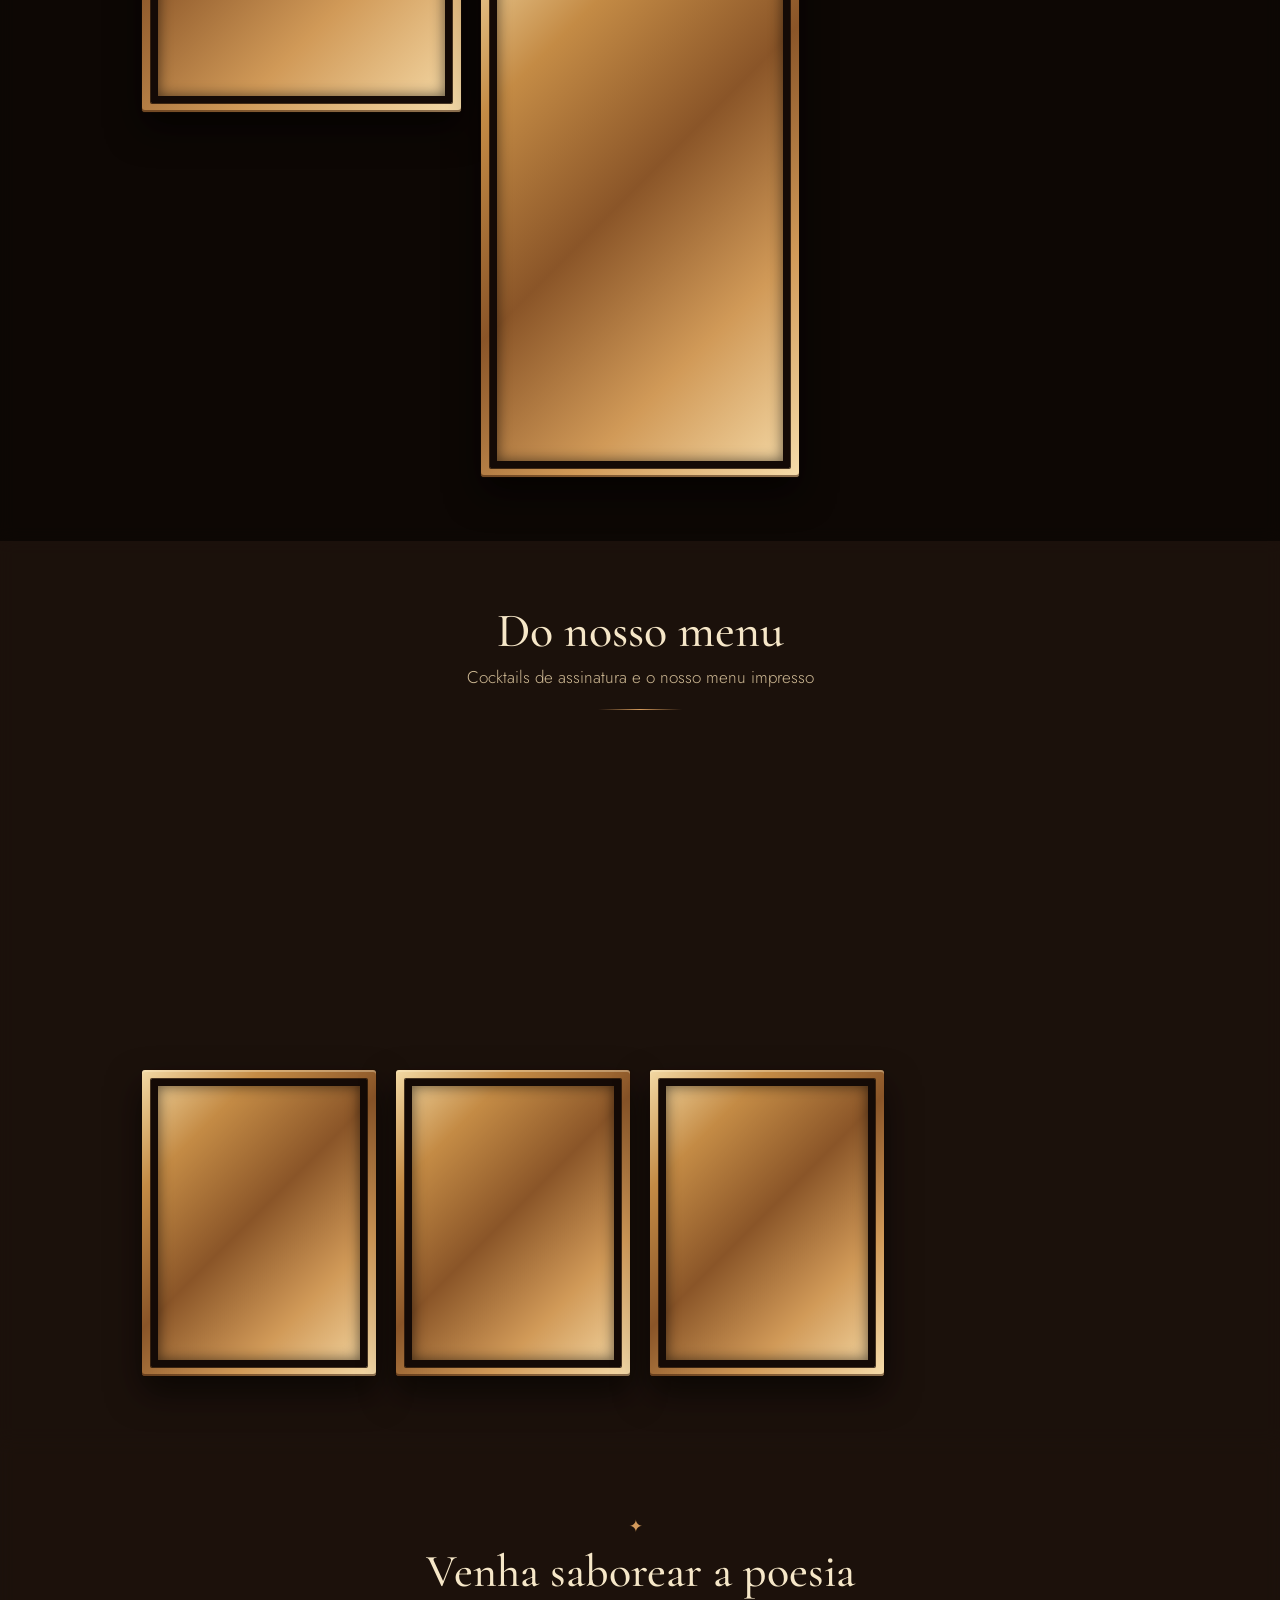
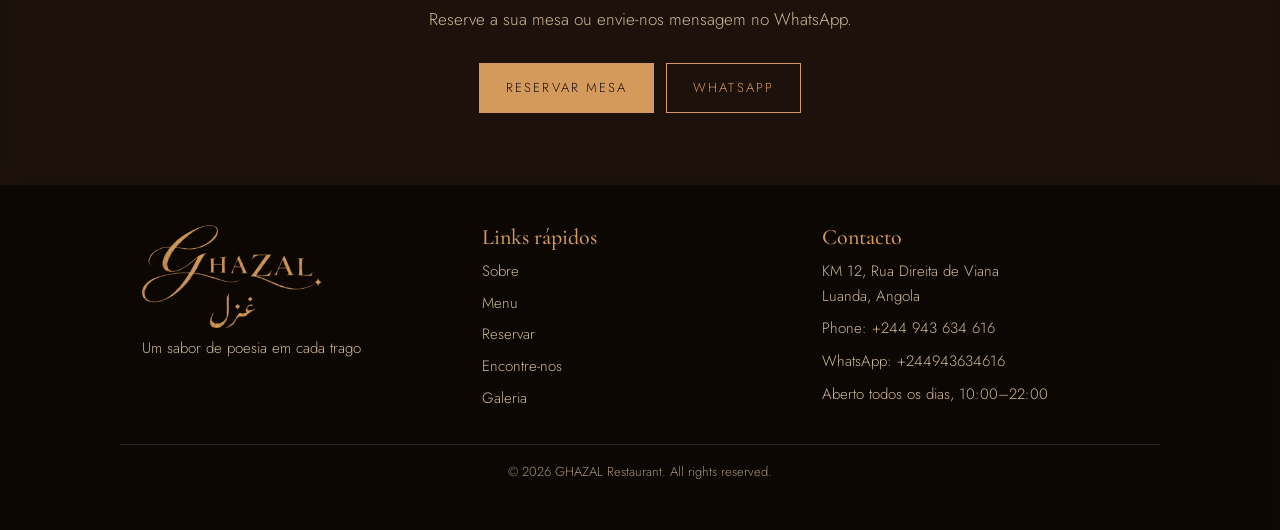
==== commit 4f19ae36: "Update gallery.html" ====
--- a/gallery.html
+++ b/gallery.html
@@ -1,6 +1,6 @@
 <!DOCTYPE html><html lang="pt"><head><meta charset="utf-8"><meta name="viewport" content="width=device-width, initial-scale=1, viewport-fit=cover">
 <title>Galeria | GHAZAL Restaurante, Viana, Luanda</title>
-<meta name="description" content="Galeria do restaurante GHAZAL, KM 12, Rua Direita de Viana, Luanda: cocktails e menu. Aberto todos os dias das 9h às 23h.">
+<meta name="description" content="Galeria do restaurante GHAZAL, KM 12, Rua Direita de Viana, Luanda: cocktails e menu. Aberto todos os dias das 10h às 22h.">
 <meta property="og:title" content="Galeria | GHAZAL Restaurante"><meta property="og:type" content="website"><link rel="canonical" href="https://dineatghazal.vercel.app/gallery"><link rel="alternate" hreflang="pt" href="https://dineatghazal.vercel.app/gallery"><link rel="alternate" hreflang="en" href="https://dineatghazal.vercel.app/gallery?lang=en"><meta property="og:url" content="https://dineatghazal.vercel.app/gallery">
 <link rel="icon" href="/favicon.ico" sizes="any"><link rel="icon" type="image/png" sizes="32x32" href="/img/favicon-32.png"><link rel="icon" type="image/png" sizes="16x16" href="/img/favicon-16.png"><link rel="apple-touch-icon" href="/img/apple-touch-icon.png"><link rel="manifest" href="/site.webmanifest"><meta name="theme-color" content="#150d08"><link rel="preconnect" href="https://fonts.googleapis.com"><link rel="preconnect" href="https://fonts.gstatic.com" crossorigin>
 <link href="https://fonts.googleapis.com/css2?family=Cormorant+Garamond:ital,wght@0,500;0,600;1,500&family=Jost:wght@300;400;500&display=swap" rel="stylesheet">
@@ -18,7 +18,7 @@
 <dialog id="dlg" aria-label="Gallery"><img id="big" alt=""><p id="cap"></p><span id="cnt" aria-live="polite"></span><button class="lb x" id="x" data-l="Close" aria-label="Close">✕</button><button class="lb p" id="pv" data-l="Previous" aria-label="Previous">‹</button><button class="lb n" id="nx" data-l="Next" aria-label="Next">›</button></dialog>
 <footer><div class="wrap fgrid"><div><img class="logo" src="/img/logo.png" alt="GHAZAL غزل" width="180" height="103" style="width:180px;height:auto;display:block;margin-bottom:8px"><p>A taste of poetry in every bite</p></div>
 <div><h3>Quick links</h3><ul class="fl"><li><a href="/#about">About</a></li><li><a href="/#menu">Menu</a></li><li><a href="/#reserve">Reserve</a></li><li><a href="/#visit">Find us</a></li><li><a href="/gallery">Gallery</a></li></ul></div>
-<div><h3>Contact</h3><p>KM 12, Rua Direita de Viana<br>Luanda, Angola</p><p>Phone: <a href="tel:+244943634616">+244 943 634 616</a></p><p id="fc"><a href="https://wa.me/244943634616" target="_blank" rel="noopener">WhatsApp: +244 943 634 616</a></p><p>Open daily 10:00 A.M.-10:00 P.M. </p></div></div>
+<div><h3>Contact</h3><p>KM 12, Rua Direita de Viana<br>Luanda, Angola</p><p>Phone: <a href="tel:+244943634616">+244 943 634 616</a></p><p id="fc"><a href="https://wa.me/244943634616" target="_blank" rel="noopener">WhatsApp: +244 943 634 616</a></p><p>Open daily 10:00–22:00</p></div></div>
 <div class="wrap fbot"><p>© 2026 GHAZAL Restaurant. All rights reserved.</p></div></footer>
 
 <script src="/js/bg.js"></script><script src="/js/gallery.js"></script><script src="/js/welcome.js"></script><script src="/js/widget.js"></script></body></html>
